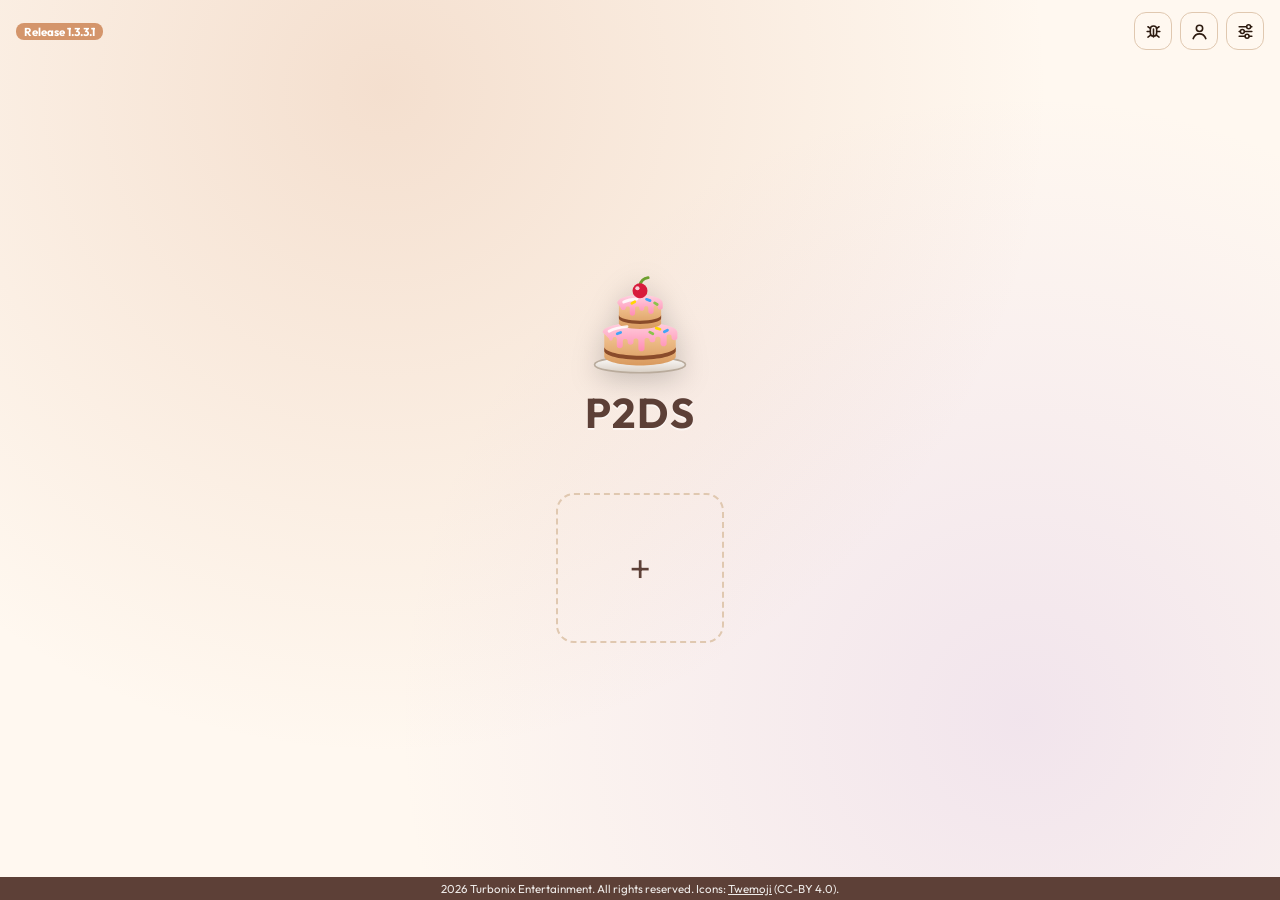
==== index.html @ d5c5e74e "Pâtisserie 2D Simulator : Release 1.3.3.1 Co-Authored-By: Claude Sonnet 5.5 <noreply@anthropic.com>" ====
<!DOCTYPE html>
<html lang="fr">
<head>
  <meta charset="utf-8">
  <meta name="viewport" content="width=device-width, initial-scale=1, maximum-scale=1, user-scalable=no, viewport-fit=cover">
  <title>Pâtisserie 2D Simulator — Turbonix</title>
  <meta name="description" content="Ouvre ta pâtisserie : achète tes ingrédients, prépare 68 recettes, vends tes gâteaux, embauche ton équipe et débloque des centaines de succès, avec Bob, ton chef pâtissier. Gratuit, dans le navigateur.">
  <meta property="og:title" content="Pâtisserie 2D Simulator">
  <meta property="og:description" content="Ouvre ta pâtisserie, prépare 68 recettes et débloque des centaines de succès. Gratuit, dans le navigateur.">
  <meta property="og:type" content="website">
  <meta property="og:url" content="https://turbonix-x.github.io/patisserie-2d-simulator/">
  <meta name="theme-color" content="#D4956B">
  <link rel="icon" href="logo.svg?v=3" type="image/svg+xml" sizes="any">
  <link rel="alternate icon" href="favicon.png?v=3" type="image/png">
  <link rel="apple-touch-icon" href="apple-touch-icon.png?v=1">
  <link rel="manifest" href="manifest.webmanifest">
  <meta name="p2ds-markup" content="1.3">
  <script>
    // On garde la trace des minuteurs et des ecouteurs : une mise a jour peut ainsi remplacer le jeu sans recharger la page
    (function () {
      var T = window.__tracked = { timers: [], listeners: [] };
      var si = window.setInterval;
      window.setInterval = function () { var id = si.apply(this, arguments); T.timers.push(id); return id; };
      [document, window].forEach(function (target) {
        var add = target.addEventListener;
        target.addEventListener = function (type, fn, opt) { T.listeners.push([target, type, fn, opt]); return add.call(target, type, fn, opt); };
      });
    })();
  </script>
  <script>
    // Applique le thème avant l'affichage pour éviter un flash
    (function () {
      var theme = "light";
      try {
        var pref = localStorage.getItem("p2ds_home_theme");
        theme = pref === "dark" || (pref === "auto" && window.matchMedia && matchMedia("(prefers-color-scheme: dark)").matches) ? "dark" : "light";
      } catch (e) {}
      document.documentElement.dataset.theme = theme;
    })();
  </script>
  <link rel="preconnect" href="https://fonts.googleapis.com">
  <link rel="preconnect" href="https://fonts.gstatic.com" crossorigin>
  <link href="https://fonts.googleapis.com/css2?family=Outfit:wght@400;500;600;700;800;900&display=swap" rel="stylesheet">
  <link rel="stylesheet" href="turbonix.css?v=3.49">
  <link rel="stylesheet" href="style.css?v=3.49">
</head>
<body>
  <div class="bg-blobs" aria-hidden="true"><span></span><span></span><span></span></div>
  <div id="decor-layer" aria-hidden="true"></div>

  <!-- Header -->
  <div id="header"></div>

  <!-- Rebirth banner (shown/hidden by JS) -->

  <!-- Tab navigation -->
  <nav id="tabs"></nav>

  <!-- Main game area -->
  <main id="game-area">
    <!-- Left: Ingredients -->
    <div id="ingredients"></div>
    <div id="split-handle" role="separator" aria-orientation="vertical"></div>

    <!-- Right: Active tab content -->
    <div id="main-panel"></div>
  </main>

  <!-- Bottom bar: space + crafting progress -->
  <div id="dock">
    <div id="space-bar"></div>
    <div id="crafting-bar"></div>
    <button id="dock-toggle" type="button" onclick="toggleDock()" aria-expanded="true" aria-label="Replier la barre" title="Replier la barre"></button>
  </div>

  <!-- Toast notifications -->
  <div id="toast-area" role="status" aria-live="polite"></div>

  <!-- Bob, chef patissier : il explique le tutoriel, et cache la console -->
  <div id="bob-bubble" role="status" aria-live="polite" style="display:none"></div>
  <button id="bob" class="bob-fig" type="button" data-anger="0" onclick="bobPoke()" aria-label="Bob" title="Bob">
    <svg viewBox="0 -38 160 228" aria-hidden="true">
      <defs>
        <linearGradient id="bobShell" x1="0" y1="0" x2="0" y2="1"><stop offset="0" stop-color="#5a5468"/><stop offset=".55" stop-color="#34303e"/><stop offset="1" stop-color="#1c1a21"/></linearGradient>
        <linearGradient id="bobRim" x1="0" y1="0" x2="1" y2="1"><stop class="rim-a" offset="0" stop-color="#c4a8ff"/><stop class="rim-b" offset=".5" stop-color="#9b6dff"/><stop class="rim-c" offset="1" stop-color="#6f45d9"/></linearGradient>
        <linearGradient id="bobJetFill" x1="0" y1="0" x2="0" y2="1"><stop offset="0" stop-color="#fff6a8"/><stop offset=".45" stop-color="#ffd60a"/><stop offset="1" stop-color="#ff6a1f" stop-opacity="0"/></linearGradient>
        <clipPath id="bobVisorClip"><rect x="33" y="38" width="94" height="59" rx="19"/></clipPath>
        <radialGradient id="bobVisor" cx=".5" cy=".35" r=".8"><stop offset="0" stop-color="#231c33"/><stop offset="1" stop-color="#07060b"/></radialGradient>
        <linearGradient id="bobToque" x1="0" y1="0" x2="0" y2="1"><stop offset="0" stop-color="#ffffff"/><stop offset="1" stop-color="#e6e0d8"/></linearGradient>
      </defs>
      <ellipse class="bob-shadow" cx="80" cy="183" rx="38" ry="5"/>
      <g class="bob-rig">
        <path class="bob-jet" d="M67 150q13 36 26 0z"/>
        <path class="bob-body" d="M50 114q0-12 12-12h36q12 0 12 12v20q0 24-30 24t-30-24z"/>
        <!-- Tablier -->
        <path class="bob-apron" d="M58 110h44v26q0 19-22 19t-22-19z"/>
        <path class="bob-apron-pocket" d="M67 134h26v7q0 6-6 6H73q-6 0-6-6z"/>
        <path class="bob-apron-heart" d="M80 128c-2-4-8-3-8 1 0 3 5 6 8 8 3-2 8-5 8-8 0-4-6-5-8-1z"/>
        <!-- Le motif du tablier selon le theme -->
        <g class="bob-acc bob-acc-spring" transform="translate(80 126)"><g fill="#F48FB1"><circle cy="-4.500" r="3.400"/><circle cx="4.300" cy="-1.400" r="3.400"/><circle cx="2.600" cy="3.700" r="3.400"/><circle cx="-2.600" cy="3.700" r="3.400"/><circle cx="-4.300" cy="-1.400" r="3.400"/></g><circle r="2.400" fill="#FFC928"/></g>
        <path class="bob-acc bob-acc-summer" transform="translate(80 126)" d="M0-9l2.500 5.500 6 .7-4.400 4.100 1.200 6L0 4.300l-5.300 3 1.200-6L-8.500-1.800l6-.7z" fill="#FF8A5C"/>
        <g class="bob-acc bob-acc-fall" transform="translate(80 126)"><path d="M0-9C6-5 6 3 0 7-6 3-6-5 0-9z" fill="#E8590C"/><path d="M0 9V-6" stroke="#8E220F" stroke-width="1.200"/></g>
        <path class="bob-acc bob-acc-winter" transform="translate(80 126)" d="M0-9V9M-8-4.500L8 4.500M-8 4.500L8-4.500M-2.500-7L0-4.500 2.500-7M-2.500 7L0 4.500 2.500 7" fill="none" stroke="#1C74C4" stroke-width="1.800" stroke-linecap="round"/>
        <g class="bob-acc bob-acc-birthday" transform="translate(80 126)"><rect x="-8" y="-5" width="16" height="13" rx="2" fill="#FFC107"/><path d="M0-5V8M-8 1H8" stroke="#E91E63" stroke-width="2.500"/><path d="M0-5C-4-11-8-7-4-5ZM0-5C4-11 8-7 4-5Z" fill="#E91E63"/></g>
        <g class="bob-acc bob-acc-space" transform="translate(80 126)"><ellipse rx="11" ry="3.200" fill="none" stroke="#FFD54F" stroke-width="1.600" transform="rotate(-16)"/><circle r="6" fill="#E0A458"/></g>
        <path class="bob-acc bob-acc-bakery" transform="translate(80 128)" d="M-10 5C-12-4-6-9 0-9S12-4 10 5C9 7 7 7 6 5 5 1 3-1 0-1S-5 1-6 5C-7 7-9 7-10 5z" fill="#D9963F" stroke="#9C5C22" stroke-width="1"/>
        <g class="bob-acc bob-acc-cookie" transform="translate(80 127)"><circle r="8" fill="#D9A35B" stroke="#B97C35"/><g fill="#4A2511"><circle cx="-3" cy="-2" r="1.300"/><circle cx="3" cy="-3" r="1.200"/><circle cx="2" cy="3" r="1.300"/><circle cx="-3" cy="3" r="1"/></g></g>
        <g class="bob-acc bob-acc-tech bob-acc-techgold" transform="translate(80 127)"><rect x="-8" y="-8" width="16" height="16" rx="2" fill="var(--acc-chip)" stroke="var(--acc-line)" stroke-width="1.400"/><path d="M-4-4h8v8h-8z" fill="none" stroke="var(--acc-line)"/><path d="M-11-4h3M-11 4h3M8-4h3M8 4h3" stroke="var(--acc-line)" stroke-width="1.400"/></g>
        <g class="bob-acc bob-acc-horror" transform="translate(80 127)"><path d="M-1-9c1-3 3-4 5-3-2 1-3 2-3 4z" fill="#3E7D2A"/><ellipse rx="9" ry="7.500" fill="#F57C1F"/><path d="M-5-3l3-2 1 3zM5-3l-3-2-1 3zM-5 2c3 3 7 3 10 0l-2 .800-1.500-1.500-1.500 1.500-1.500-1.500-1.500 1.500z" fill="#1A0F0A"/></g>
        <path class="bob-acc bob-acc-party" transform="translate(80 126)" d="M-3 6V-6L7-8V4M-3 6a3 2.500 0 1 1-1-2M7 4a3 2.500 0 1 1-1-2" fill="none" stroke="#C2188F" stroke-width="2.200" stroke-linecap="round"/>
        <!-- Ses habits selon le theme -->
        <g class="bob-acc bob-acc-spring"><path d="M54 104q26 14 52 0" fill="none" stroke="#6DBD4B" stroke-width="3"/><g fill="#F48FB1"><circle cx="60" cy="108" r="3.500"/><circle cx="72" cy="112" r="3.500"/><circle cx="88" cy="112" r="3.500"/><circle cx="100" cy="108" r="3.500"/></g><g fill="#FFC928"><circle cx="66" cy="110" r="2"/><circle cx="80" cy="114" r="2"/><circle cx="94" cy="110" r="2"/></g></g>
        <g class="bob-acc bob-acc-summer"><path d="M54 104q26 16 52 0" fill="none" stroke="#fff" stroke-width="2"/><g><circle cx="60" cy="108" r="3.200" fill="#FF6F61"/><circle cx="70" cy="112" r="3.200" fill="#FFC928"/><circle cx="80" cy="114" r="3.200" fill="#29B6F6"/><circle cx="90" cy="112" r="3.200" fill="#FFC928"/><circle cx="100" cy="108" r="3.200" fill="#FF6F61"/></g><path d="M52 124h56" stroke="#FF8A5C" stroke-width="3" opacity=".7"/></g>
        <g class="bob-acc bob-acc-fall"><path d="M50 106q30 16 60 0l-2 9q-28 12-56 0z" fill="#C2571A"/><path d="M58 108v8M70 112v8M82 113v8M94 112v8M104 108v8" stroke="#F2A154" stroke-width="2.200"/><path d="M98 114l8 24-9 2-3-22z" fill="#C2571A"/></g>
        <g class="bob-acc bob-acc-winter"><path d="M48 105q32 18 64 0l-1 10q-31 14-62 0z" fill="#E53935"/><path d="M58 109v10M72 114v10M88 114v10M102 109v10" stroke="#fff" stroke-width="3"/><path d="M96 116l9 28-10 3-4-26z" fill="#E53935"/><path d="M97 144h8M95 147h8" stroke="#fff" stroke-width="2"/></g>
        <g class="bob-acc bob-acc-birthday"><path d="M80 108l-13-6v14zM80 108l13-6v14z" fill="#E91E63" stroke="#AD1457"/><circle cx="80" cy="108" r="3.500" fill="#FFD740"/><g fill="#FFD740"><circle cx="62" cy="130" r="1.800"/><circle cx="98" cy="136" r="1.800"/></g><g fill="#42A5F5"><circle cx="66" cy="148" r="1.800"/><circle cx="96" cy="124" r="1.800"/></g></g>
        <g class="bob-acc bob-acc-space"><path d="M50 108q30 10 60 0v7q-30 12-60 0z" fill="#E8EEF5" stroke="#9FB4C8" stroke-width="1.500"/><rect x="62" y="124" width="36" height="14" rx="4" fill="#CFD8E3" stroke="#8CA0B5"/><circle cx="70" cy="131" r="2.500" fill="#FF5252"/><circle cx="80" cy="131" r="2.500" fill="#69F0AE"/><circle cx="90" cy="131" r="2.500" fill="#40C4FF"/></g>
        <g class="bob-acc bob-acc-bakery"><path d="M58 112h44M58 120h44M58 128h44M58 136h44M60 144h40" stroke="#fff" stroke-width="2.200" opacity=".5"/><path d="M52 104q28 10 56 0" fill="none" stroke="#fff" stroke-width="2.500" opacity=".8"/></g>
        <g class="bob-acc bob-acc-cookie"><g fill="#4A2511"><circle cx="58" cy="124" r="2.200"/><circle cx="102" cy="130" r="2.200"/><circle cx="64" cy="146" r="2"/><circle cx="96" cy="148" r="2"/></g><path d="M52 106q28 12 56 0" fill="none" stroke="#B97C35" stroke-width="3"/></g>
        <g class="bob-acc bob-acc-tech bob-acc-techgold"><path d="M54 112h10v8h10M106 112H96v8H86M56 144h14v-8M104 144H90v-8" fill="none" stroke="var(--acc-line)" stroke-width="1.600"/><circle cx="64" cy="112" r="2" fill="var(--acc-line)"/><circle cx="96" cy="112" r="2" fill="var(--acc-line)"/></g>
        <g class="bob-acc bob-acc-horror"><path d="M58 104l44 54M102 104l-44 54" stroke="#E8DCC0" stroke-width="3.500" opacity=".85"/><path d="M52 150l6 6 4-6 6 6 4-6M100 150l6 6 4-6" fill="none" stroke="#1A0F0A" stroke-width="2"/></g>
        <g class="bob-acc bob-acc-party"><path d="M80 108l-14-7v15zM80 108l14-7v15z" fill="#C2188F" stroke="#7B1FA2"/><circle cx="80" cy="108" r="3.500" fill="#FFD740"/><path d="M60 126l2 4 4 .4-3 2.800 1 4-4-2-4 2 1-4-3-2.800 4-.4z" fill="#FFD740"/><path d="M102 138l1.600 3.200 3.400.4-2.600 2.300.8 3.300-3.200-1.700-3.200 1.700.8-3.300-2.600-2.300 3.400-.4z" fill="#69F0AE"/></g>
        <!-- Foulard de chef -->
        <path class="bob-kerchief" d="M56 102q24 11 48 0l1 7q-25 11-50 0z"/>
        <g class="bob-head">
          <rect class="bob-ear" x="12" y="50" width="14" height="30" rx="7"/>
          <rect class="bob-ear" x="134" y="50" width="14" height="30" rx="7"/>
          <rect class="bob-face" x="22" y="26" width="116" height="82" rx="28"/>
          <path class="bob-gloss" d="M38 35q42-8 84 0-5-3-12-3H50q-7 0-12 3z"/>
          <rect class="bob-visor" x="33" y="38" width="94" height="59" rx="19"/>
          <circle class="bob-cheek" cx="47" cy="80" r="6.500"/>
          <circle class="bob-cheek" cx="113" cy="80" r="6.500"/>
          <g class="bob-look">
            <g class="bob-eyes">
              <g class="bob-eye-open">
                <g class="bob-eye"><ellipse cx="60" cy="62" rx="10.500" ry="12.500"/><circle class="bob-shine" cx="64" cy="57" r="3.400"/></g>
                <g class="bob-eye"><ellipse cx="100" cy="62" rx="10.500" ry="12.500"/><circle class="bob-shine" cx="104" cy="57" r="3.400"/></g>
              </g>
            </g>
            <g class="bob-eye-joy"><path d="M49 67q11-16 22 0"/><path d="M89 67q11-16 22 0"/></g>
            <g class="bob-eye-x"><path d="M52 55l16 14M68 55l-16 14M92 55l16 14M108 55l-16 14"/></g>
          </g>
          <g clip-path="url(#bobVisorClip)">
            <path class="bob-lid bob-lid-l" d="M42 30h36v25H42z"/>
            <path class="bob-lid bob-lid-r" d="M82 30h36v25H82z"/>
          </g>
          <path class="bob-brow bob-brow-l" d="M49 47q11-5 22 0"/>
          <path class="bob-brow bob-brow-r" d="M89 47q11-5 22 0"/>
          <path class="m m-happy" d="M65 77h30q-1 15-15 15t-15-15z"/>
          <path class="m m-neutral" d="M69 86q11 2 22-4"/>
          <path class="m m-sad" d="M68 89q12-11 24 0"/>
          <g class="m m-grit"><rect x="61" y="78" width="38" height="13" rx="5" fill="#3a0606"/><path d="M61 84.500h38M69 78v13M77 78v13M85 78v13M92 78v13" stroke-width="2"/></g>
          <path class="m m-sour" d="M66 89q6-6 11-2t11-1 6-1"/>
          <g class="m m-joy"><path d="M61 74h38q0 23-19 23T61 74z" fill="#3a0606"/><path class="m-teeth" d="M63 74h34l-2 5H65z"/><path class="m-tongue" d="M71 90q9-7 18 0-3 6-9 6t-9-6z"/></g>
          <ellipse class="m m-wow" cx="80" cy="86" rx="6.500" ry="8"/>
          <ellipse class="m m-talk" cx="80" cy="83" rx="9" ry="6"/>
          <g class="m m-cough"><ellipse cx="80" cy="85" rx="8" ry="7"/><path d="M75 90q5-5 10 0"/></g>
          <path class="bob-tear" d="M50 76c3.500 5 5 7 5 9.500a5 5 0 0 1-10 0c0-2.500 1.500-4.500 5-9.500z"/>
          <path class="bob-spring" d="M80 28q-7-3 0-6t0-6 0-6"/>
          <circle class="bob-tip" cx="80" cy="7" r="6.500"/>
          <!-- Toque -->
          <path class="bob-toque" d="M44 30q-22-4-20-24 2-17 22-16 6-16 34-16t34 16q20-1 22 16 2 20-20 24z"/>
          <path class="bob-toque-fold" d="M64 -6v28M80 -10v32M96 -6v28"/>
          <rect class="bob-toque-band" x="42" y="18" width="76" height="15" rx="6"/>
          <!-- Ses tenues selon le theme -->
          <g class="bob-acc bob-acc-spring">
            <g transform="translate(106 2)"><g fill="#FFB7D0"><circle cy="-6" r="4.500"/><circle cx="5.700" cy="-1.900" r="4.500"/><circle cx="3.500" cy="4.900" r="4.500"/><circle cx="-3.500" cy="4.900" r="4.500"/><circle cx="-5.700" cy="-1.900" r="4.500"/></g><circle r="3.200" fill="#FFC928"/></g>
            <path d="M92 8C96 2 100 2 102 4 100 9 96 10 92 8z" fill="#6DBD4B"/>
            <g transform="translate(58 -4) scale(.65)"><g fill="#fff" stroke="#E5DCCF" stroke-width=".8"><circle cy="-6" r="4.500"/><circle cx="5.700" cy="-1.900" r="4.500"/><circle cx="3.500" cy="4.900" r="4.500"/><circle cx="-3.500" cy="4.900" r="4.500"/><circle cx="-5.700" cy="-1.900" r="4.500"/></g><circle r="3.200" fill="#FFC928"/></g>
          </g>
          <g class="bob-acc bob-acc-summer">
            <path d="M58-12v30M80-20v38M102-12v30" fill="none" stroke="#7CC8F2" stroke-width="5" stroke-linecap="round" opacity=".8"/>
            <rect x="56" y="17" width="20" height="13" rx="5" fill="#123"/><rect x="84" y="17" width="20" height="13" rx="5" fill="#123"/><path d="M76 22h8" stroke="#123" stroke-width="2.500"/><path d="M60 20l6 6M88 20l6 6" stroke="#fff" stroke-width="1.500" opacity=".6"/>
          </g>
          <g class="bob-acc bob-acc-fall">
            <g transform="translate(106 0) rotate(18) scale(1.1)"><path d="M0-11l1.600 4.300 2-1.100-.8 4.500 2.600-2.200.8 1.900 3.200-.7-1 3.300 2 1.300-4.500 3.600.8 1.900-5.400-.7L.5 11h-1l-.2-6.900-5.400.7.8-1.900-4.500-3.600 2-1.300-1-3.300 3.200.7.8-1.900 2.600 2.200-.8-4.500 2 1.100z" fill="#D9480F"/></g>
            <g transform="translate(56 -2) rotate(-20) scale(.75)"><path d="M0-11C7-6 7 4 0 9-7 4-7-6 0-11z" fill="#F9B115"/><path d="M0 9v3M0 8V-8" stroke="#B9770A" stroke-width="1"/></g>
          </g>
          <g class="bob-acc bob-acc-winter">
            <circle cx="80" cy="-30" r="10" fill="#fff" stroke="#CFE5F7" stroke-width="2"/>
            <g fill="#fff" stroke="#CFE5F7" stroke-width="1.200"><circle cx="46" cy="27" r="7"/><circle cx="58" cy="28" r="7.500"/><circle cx="72" cy="28" r="7.500"/><circle cx="88" cy="28" r="7.500"/><circle cx="102" cy="28" r="7.500"/><circle cx="114" cy="27" r="7"/></g>
            <path d="M58-8l5 5M63-8l-5 5M98-2l5 5M103-2l-5 5" stroke="#9CC6E8" stroke-width="2" stroke-linecap="round"/>
          </g>
          <g class="bob-acc bob-acc-birthday">
            <path d="M64-22L80-58l16 36z" fill="#FF4081" stroke="#C2185B" stroke-width="1.500"/><path d="M71-37L88-30M76-48L92-42" stroke="#FFD740" stroke-width="3" stroke-linecap="round"/><circle cx="80" cy="-60" r="5.500" fill="#FFD740"/>
            <g fill="#42A5F5"><circle cx="54" cy="4" r="2"/><circle cx="108" cy="8" r="2"/></g><g fill="#69F0AE"><circle cx="46" cy="-4" r="2"/><circle cx="114" cy="-6" r="2"/></g>
          </g>
          <g class="bob-acc bob-acc-space">
            <circle cx="80" cy="56" r="72" fill="rgba(140,200,255,.1)" stroke="#9FD3FF" stroke-width="3"/><path d="M26 22C36 6 54-6 72-9" fill="none" stroke="#fff" stroke-width="4" stroke-linecap="round" opacity=".6"/>
            <path d="M80-14l2.500 6.500 7 .5-5.500 4.300 1.900 6.700L80 0l-5.900 4 1.900-6.700L70.500-7l7-.5z" fill="#FFD54F"/>
          </g>
          <g class="bob-acc bob-acc-bakery">
            <g transform="translate(110 -6) rotate(-62)"><rect x="-27" y="-6" width="54" height="12" rx="6" fill="#C9822F"/><rect x="-25" y="-5" width="50" height="6" rx="3" fill="#E3A957"/><path d="M-16-5l5 7M-3-5l5 7M10-5l5 7" stroke="#FBE6BC" stroke-width="2.200" stroke-linecap="round"/></g>
            <g fill="#fff" opacity=".9"><circle cx="38" cy="44" r="3"/><circle cx="46" cy="50" r="1.800"/><circle cx="124" cy="92" r="2.400"/><circle cx="58" cy="-4" r="2.200"/></g>
          </g>
          <g class="bob-acc bob-acc-cookie">
            <g transform="translate(106 -6)"><circle r="12" fill="#D9A35B" stroke="#B97C35" stroke-width="1.500"/><g fill="#4A2511"><circle cx="-4" cy="-3" r="1.800"/><circle cx="4" cy="-5" r="1.600"/><circle cx="3" cy="4" r="1.800"/><circle cx="-4" cy="5" r="1.400"/></g><circle cx="10" cy="-8" r="4" fill="#ffffff" opacity="0"/></g>
          </g>
          <g class="bob-acc bob-acc-tech bob-acc-techgold">
            <path d="M80-14V-34" stroke="var(--acc-line)" stroke-width="3" stroke-linecap="round"/><circle cx="80" cy="-38" r="6" fill="var(--acc-line)"/><circle cx="80" cy="-38" r="11" fill="var(--acc-line)" opacity=".25"/>
            <path d="M42 24h76" stroke="var(--acc-line)" stroke-width="3" stroke-dasharray="6 4"/>
          </g>
          <g class="bob-acc bob-acc-horror">
            <path d="M40 24C56 14 70 6 84-46c6 18 14 46 38 70z" fill="#1A0F0A"/><path d="M40 24c10 6 70 6 82 0" fill="none" stroke="#1A0F0A" stroke-width="7" stroke-linecap="round"/>
            <path d="M52 16c14 4 44 4 58 0l2 6c-16 4-46 4-62 0z" fill="#E8650A"/>
            <g transform="translate(118 -4) scale(.9)"><path d="M-2-1C-6-7-13-7-17-3c3 0 4 2 4 4 2-2 4-2 5 0 1-2 3-2 5-1zM2-1C6-7 13-7 17-3c-3 0-4 2-4 4-2-2-4-2-5 0-1-2-3-2-5-1z" fill="#1A0F0A"/><ellipse rx="2.600" ry="4" fill="#1A0F0A"/></g>
          </g>
          <g class="bob-acc bob-acc-party">
            <path d="M106-30V-16" stroke="#D9C2F0" stroke-width="1.500"/><circle cx="106" cy="-6" r="11" fill="#B9B3D6"/><path d="M96-11h20M95-5h22M96 1h20M101-16v20M106-17v22M111-16v20" stroke="#F5F3FF" stroke-width="1.500"/><circle cx="102" cy="-10" r="2.500" fill="#fff"/>
            <path d="M48 20h64" stroke="#FF4081" stroke-width="3" stroke-dasharray="4 4"/>
            <path d="M58-8l1.500 4 4 .3-3 2.700 1 4L58 1l-3.500 2 1-4-3-2.700 4-.3z" fill="#FFD740"/>
          </g>
          <!-- Son visage selon le theme -->
          <g class="bob-acc bob-acc-spring"><g fill="#F48FB1" opacity=".75"><circle cx="40" cy="86" r="1.600"/><circle cx="46" cy="90" r="1.600"/><circle cx="114" cy="90" r="1.600"/><circle cx="120" cy="86" r="1.600"/></g></g>
          <g class="bob-acc bob-acc-summer"><path d="M72 78h16" stroke="#fff" stroke-width="3.500" stroke-linecap="round" opacity=".75"/><g fill="#FF8A5C" opacity=".8"><circle cx="41" cy="88" r="1.500"/><circle cx="119" cy="88" r="1.500"/></g></g>
          <g class="bob-acc bob-acc-fall"><g fill="#B9561B" opacity=".8"><circle cx="40" cy="84" r="1.400"/><circle cx="46" cy="90" r="1.400"/><circle cx="52" cy="86" r="1.400"/><circle cx="108" cy="86" r="1.400"/><circle cx="114" cy="90" r="1.400"/><circle cx="120" cy="84" r="1.400"/></g></g>
          <g class="bob-acc bob-acc-winter"><circle cx="46" cy="82" r="8" fill="#FF6B6B" opacity=".45"/><circle cx="114" cy="82" r="8" fill="#FF6B6B" opacity=".45"/><path d="M40 60l2 4 4 2-4 2-2 4-2-4-4-2 4-2z" fill="#CFE5F7" opacity=".7"/></g>
          <g class="bob-acc bob-acc-birthday"><path d="M117 78l1.600 3.400 3.600.5-2.600 2.600.6 3.600-3.200-1.800-3.200 1.800.6-3.600-2.600-2.600 3.600-.5z" fill="#FFD740" stroke="#E91E63" stroke-width=".8"/><g><circle cx="40" cy="48" r="1.600" fill="#42A5F5"/><circle cx="122" cy="56" r="1.600" fill="#69F0AE"/><circle cx="36" cy="70" r="1.600" fill="#FF4081"/></g></g>
          <g class="bob-acc bob-acc-space"><circle cx="48" cy="46" r="1.400" fill="#fff"/><circle cx="112" cy="52" r="1.100" fill="#fff"/><circle cx="104" cy="90" r="1.100" fill="#fff"/><path d="M40 98q40 12 80 0" fill="none" stroke="#9FD3FF" stroke-width="1.600" opacity=".6"/></g>
          <g class="bob-acc bob-acc-bakery"><path d="M112 86q6-2 8 2-4 4-8 0z" fill="#fff" opacity=".85"/><circle cx="116" cy="92" r="1.400" fill="#fff" opacity=".8"/></g>
          <g class="bob-acc bob-acc-cookie"><g fill="#4A2511" opacity=".75"><circle cx="40" cy="84" r="1.500"/><circle cx="47" cy="90" r="1.300"/><circle cx="114" cy="90" r="1.500"/><circle cx="120" cy="84" r="1.300"/></g></g>
          <g class="bob-acc bob-acc-tech bob-acc-techgold"><path d="M36 44h14l6 6M124 44h-14l-6 6M36 100h14M124 100h-14" fill="none" stroke="var(--acc-line)" stroke-width="1.800" stroke-linecap="round"/><circle cx="36" cy="44" r="2" fill="var(--acc-line)"/><circle cx="124" cy="44" r="2" fill="var(--acc-line)"/></g>
          <g class="bob-acc bob-acc-horror"><path d="M104 74l16 10M108 72v8M114 76v8M120 80v8" fill="none" stroke="#E8DCC0" stroke-width="1.800" stroke-linecap="round"/><path d="M71 78l3 6 3-6M83 78l3 6 3-6" fill="#fff" stroke="#fff" stroke-width=".6"/></g>
          <g class="bob-acc bob-acc-party"><g fill="#FFD740"><circle cx="40" cy="80" r="1.600"/><circle cx="46" cy="94" r="1.400"/><circle cx="118" cy="82" r="1.600"/></g><g fill="#40C4FF"><circle cx="44" cy="68" r="1.400"/><circle cx="120" cy="92" r="1.400"/></g><path d="M44 74l1.600 3 3.200.4-2.400 2.200.6 3.200-3-1.600-3 1.600.6-3.200-2.400-2.200 3.200-.4z" fill="#FF4081" opacity=".85"/></g>
          <g class="bob-sweat">
            <path d="M139 28c5 7 7 10 7 14a7 7 0 0 1-14 0c0-4 2-7 7-14z"/>
            <path d="M20 40c3 5 5 7 5 10a5 5 0 0 1-10 0c0-3 2-5 5-10z"/>
          </g>
        </g>
        <g class="bob-arm bob-arm-l"><path class="bob-limb" d="M52 116q-20 5-26 24"/><circle class="bob-hand" cx="25" cy="144" r="8.500"/></g>
        <g class="bob-arm bob-arm-r">
          <path class="bob-limb" d="M108 116q20 5 26 24"/>
          <!-- Fouet -->
          <g class="bob-whisk">
            <path class="bob-whisk-handle" d="M135 144L147 104"/>
            <path class="bob-whisk-wire" d="M147 104c-9-6-8-24 5-30 9 8 5 25-5 30zM147 104c-3-8 0-22 5-30 3 9 1 23-5 30z"/>
          </g>
          <circle class="bob-hand" cx="135" cy="144" r="8.500"/>
        </g>
        <g class="bob-flames">
          <path d="M18 34c-8-10 0-16-2-26 8 6 10 12 8 18 3-2 4-5 4-8 5 8 2 16-4 20z"/>
          <path d="M142 34c8-10 0-16 2-26-8 6-10 12-8 18-3-2-4-5-4-8-5 8-2 16 4 20z"/>
          <path d="M80 -38c-6 8-8 12-4 18-4-1-6-4-6-7-4 7-2 13 6 15h8c8-2 10-8 6-15 0 3-2 6-6 7 4-6 2-10-4-18z"/>
        </g>
      </g>
    </svg>
  </button>

  <!-- Premiere partie : Bob, sans sa tenue, ouvre la boutique -->
  <div id="intro" style="display:none">
    <div id="intro-bob" class="plain bob-fig" data-anger="0"></div>
    <div id="intro-speech"></div>
  </div>

  <!-- Modal container -->
  <div id="modal-overlay" class="modal-overlay" style="display:none"></div>

  <!-- Page d'accueil : les profils, les parties (5 au maximum) et les comptes -->
  <div id="home" class="home" style="display:none"></div>

  <!-- Console button (bottom-right, shown when cheat unlocked) -->
  <div id="console-btn-wrap" style="display:none"></div>


  <!-- Footer -->
  <footer id="game-footer" class="site-footer">
    <span id="year"></span> <span id="footer-text">Turbonix Entertainment.</span>
  </footer>
  <script>document.getElementById("year").textContent = new Date().getFullYear();</script>

  <!-- Game scripts (order matters) -->
  <script src="JS/GameData.js?v=3.49"></script>
  <script src="JS/Icons.js?v=3.49"></script>
  <script src="JS/Languages.js?v=3.49"></script>
  <script src="JS/LangFR.js?v=3.49"></script>
  <script src="JS/LangEN.js?v=3.49"></script>
  <script src="JS/LangES.js?v=3.49"></script>
  <script src="JS/LangPT.js?v=3.49"></script>
  <script src="JS/LangDE.js?v=3.49"></script>
  <script src="JS/LangAR.js?v=3.49"></script>
  <script src="JS/LangZH.js?v=3.49"></script>
  <script src="JS/LangJA.js?v=3.49"></script>
  <script src="JS/LangKO.js?v=3.49"></script>
  <script src="JS/LangRU.js?v=3.49"></script>
  <script src="JS/Config.js?v=3.49"></script>
  <script src="JS/PlayerData.js?v=3.49"></script>
  <script src="JS/Logic.js?v=3.49"></script>
  <script src="JS/Achievements.js?v=3.49"></script>
  <script src="JS/Music.js?v=3.49"></script>
  <script src="JS/Decor.js?v=3.49"></script>
  <script src="JS/Interface.js?v=3.49"></script>
  <script src="JS/Menus.js?v=3.49"></script>
  <script src="JS/Bank.js?v=3.49"></script>
  <script src="JS/Orders.js?v=3.49"></script>
  <script src="JS/Staff.js?v=3.49"></script>
  <script src="JS/Charts.js?v=3.49"></script>
  <script src="JS/Console.js?v=3.49"></script>
  <script src="JS/Bob.js?v=3.49"></script>
  <script src="JS/Update.js?v=3.49"></script>
  <script src="JS/Instances.js?v=3.49"></script>
  <script src="JS/Cloud.js?v=3.49"></script>
  <script src="JS/Admin.js?v=3.49"></script>
  <script src="JS/Home.js?v=3.49"></script>
  <script src="JS/main.js?v=3.49"></script>
  <script>
    // Le jeu marche hors ligne une fois chargé (pas sur ton ordi, sauf avec ?sw)
    if (!window.__TAURI_INTERNALS__ && "serviceWorker" in navigator && location.protocol.indexOf("http") === 0 && (!/^(localhost|127\.|\[::1\])/.test(location.hostname) || /[?&]sw\b/.test(location.search))) {
      window.addEventListener("load", function() { navigator.serviceWorker.register("sw.js").catch(function() {}); });
    }
  </script>

</body>
</html>
---- turbonix.css ----
/* ==========================================================================
   TURBONIX — Style commun des mini-sites Turbonix Entertainment
   Version 1.0 · tiré du site « Pile ou Face »
   Documentation complète : STYLE-TURBONIX.md

   À mettre dans le <head> de chaque site :
     <link rel="preconnect" href="https://fonts.googleapis.com">
     <link rel="preconnect" href="https://fonts.gstatic.com" crossorigin>
     <link href="https://fonts.googleapis.com/css2?family=Outfit:wght@400;500;600;700;800;900&display=swap" rel="stylesheet">
     <link rel="stylesheet" href="turbonix.css">
   ========================================================================== */


/* ---------- 1. Couleurs, polices, arrondis (variables) ---------- */

:root {
  /* Couleurs de marque (identiques en clair et en sombre) */
  --yellow: #ffd60a;
  --yellow-light: #ffe45c;
  --yellow-dark: #e6b800;
  --mauve: #9b6dff;
  --mauve-light: #c9b0ff;
  --mauve-dark: #6f45d9;
  --mauve-deep: #2d1b57;
  --black: #0d0c12;
  --ink: #15131c;
  --white: #ffffff;

  /* Thème clair */
  --bg: #f4f2fa;
  --surface: rgba(255, 255, 255, 0.72);
  --surface-solid: #ffffff;
  --surface-2: rgba(236, 233, 245, 0.85);
  --text: #15131c;
  --muted: #6b6878;
  --border: rgba(120, 110, 150, 0.22);
  --mauve-soft: rgba(155, 109, 255, 0.14);
  --btn-shadow: #15131c;
  --shadow: 0 10px 40px rgba(60, 40, 120, 0.12);
  --warn: #a87900;
  --error: #d6336c;
  --stage-bg: radial-gradient(ellipse at 50% 30%, #3f3558 0%, #241d33 55%, #15111d 100%);
  --blob-1: rgba(255, 214, 10, 0.35);
  --blob-2: rgba(155, 109, 255, 0.35);
  --blob-3: rgba(155, 109, 255, 0.2);

  /* Formes et mouvements */
  --radius: 20px;
  --ease: cubic-bezier(0.22, 0.8, 0.3, 1);
  --spring: cubic-bezier(0.34, 1.56, 0.64, 1);
  --font: "Outfit", "Segoe UI", system-ui, -apple-system, sans-serif;
  --mono: Consolas, "Courier New", monospace;
}

:root[data-theme="dark"] {
  --bg: #08070c;
  --surface: rgba(22, 20, 31, 0.72);
  --surface-solid: #16141f;
  --surface-2: rgba(38, 34, 52, 0.8);
  --text: #f3f1f8;
  --muted: #a39fb3;
  --border: rgba(155, 109, 255, 0.18);
  --mauve-soft: rgba(155, 109, 255, 0.18);
  --btn-shadow: #9b6dff;
  --shadow: 0 10px 40px rgba(0, 0, 0, 0.5);
  --warn: #ffd60a;
  --error: #ff6b9a;
  --stage-bg: radial-gradient(ellipse at 50% 30%, #2a1f45 0%, #140f22 55%, #0a0812 100%);
  --blob-1: rgba(255, 214, 10, 0.16);
  --blob-2: rgba(155, 109, 255, 0.3);
  --blob-3: rgba(111, 69, 217, 0.25);
}


/* ---------- 2. Base ---------- */

* { box-sizing: border-box; margin: 0; padding: 0; }

html { scroll-behavior: smooth; }

body {
  font-family: var(--font);
  background: var(--bg);
  color: var(--text);
  min-height: 100vh;
  display: flex;
  flex-direction: column;
  overflow-x: hidden;
  transition: background 0.5s var(--ease), color 0.5s var(--ease);
}

button { font: inherit; cursor: pointer; color: inherit; }
input, select, textarea { font: inherit; color: var(--text); }
input:focus, select:focus, textarea:focus {
  outline: none;
  border-color: var(--mauve) !important;
  box-shadow: 0 0 0 4px var(--mauve-soft);
}

.hidden { display: none !important; }
.muted { color: var(--muted); }
.small { font-size: 0.85rem; }
.error { color: var(--error); font-size: 0.82rem; }
.warn { color: var(--warn); font-size: 0.82rem; }

code, kbd {
  font-family: var(--mono);
  background: var(--surface-2);
  border: 1px solid var(--border);
  border-radius: 5px;
  padding: 0 5px;
  font-size: 0.85em;
}

h2 { font-size: 1.3rem; font-weight: 800; letter-spacing: -0.3px; }
/* Petit losange jaune → mauve devant chaque titre de carte */
h2::before {
  content: "";
  display: inline-block;
  width: 10px;
  height: 10px;
  margin-right: 10px;
  border-radius: 3px;
  background: linear-gradient(135deg, var(--yellow), var(--mauve));
  vertical-align: middle;
  transform: rotate(45deg);
}
h3 { font-size: 1rem; font-weight: 700; margin: 20px 0 10px; }


/* ---------- 3. Fond animé (3 taches floues qui dérivent) ---------- */
/* <div class="bg-blobs" aria-hidden="true"><span></span><span></span><span></span></div> */

.bg-blobs {
  position: fixed;
  inset: 0;
  z-index: -1;
  overflow: hidden;
  pointer-events: none;
}
.bg-blobs span {
  position: absolute;
  width: 55vmax;
  height: 55vmax;
  border-radius: 50%;
  filter: blur(80px);
  animation: tx-drift 26s ease-in-out infinite alternate;
  transition: background 0.6s;
}
.bg-blobs span:nth-child(1) { background: var(--blob-1); top: -20vmax; right: -15vmax; }
.bg-blobs span:nth-child(2) { background: var(--blob-2); bottom: -25vmax; left: -20vmax; animation-duration: 32s; }
.bg-blobs span:nth-child(3) { background: var(--blob-3); top: 30%; left: 40%; width: 35vmax; height: 35vmax; animation-duration: 22s; }


/* ---------- 4. Header ---------- */

.site-header {
  background: rgba(13, 12, 18, 0.88);
  backdrop-filter: blur(14px);
  -webkit-backdrop-filter: blur(14px);
  border-bottom: 3px solid var(--yellow);
  box-shadow: 0 4px 30px rgba(255, 214, 10, 0.12);
  position: sticky;
  top: 0;
  z-index: 20;
}
.header-inner {
  max-width: 1240px;
  margin: 0 auto;
  padding: 12px 20px;
  display: flex;
  align-items: center;
  justify-content: space-between;
  gap: 12px;
}
.site-title {
  color: var(--white);
  font-size: 1.6rem;
  font-weight: 900;
  letter-spacing: -0.5px;
  white-space: nowrap;
}
/* Le mot mis en avant dans le titre (ex. « ou » dans « Pile ou Face ») */
.site-title span {
  background: linear-gradient(120deg, var(--mauve), var(--mauve-light));
  -webkit-background-clip: text;
  background-clip: text;
  color: transparent;
}
.header-right { display: flex; align-items: center; gap: 8px; }
.logo img { display: block; transition: transform 0.5s var(--spring); }
.logo:hover img { transform: rotate(-10deg) scale(1.1); }

/* Boutons-icônes du header (son, vibration, partage, effacer…) */
.hbtn {
  width: 38px;
  height: 38px;
  display: grid;
  place-items: center;
  border-radius: 12px;
  border: 1.5px solid rgba(255, 255, 255, 0.14);
  background: rgba(255, 255, 255, 0.06);
  color: #f3f1f8;
  transition: background 0.25s, border-color 0.25s, transform 0.3s var(--spring), color 0.25s;
}
.hbtn svg {
  width: 19px;
  height: 19px;
  fill: none;
  stroke: currentColor;
  stroke-width: 2;
  stroke-linecap: round;
  stroke-linejoin: round;
}
.hbtn:hover { border-color: var(--mauve); background: rgba(155, 109, 255, 0.2); transform: translateY(-2px); }
.hbtn:active { transform: scale(0.92); }
/* Bouton à deux états : <svg class="on">…</svg><svg class="off">…</svg>, classe .off sur le bouton */
.hbtn .off { display: none; }
.hbtn.off { color: #8a879a; }
.hbtn.off .on { display: none; }
.hbtn.off .off { display: block; }
.hbtn.danger:hover { border-color: #ff6b9a; background: rgba(255, 107, 154, 0.18); color: #ff8fb3; }

/* Interrupteur clair / sombre */
.theme-toggle {
  position: relative;
  width: 64px;
  height: 34px;
  border-radius: 999px;
  border: 2px solid var(--mauve);
  background: #26222f;
  overflow: hidden;
  flex-shrink: 0;
}
.theme-toggle::after {
  content: "";
  position: absolute;
  top: 4px;
  left: 4px;
  width: 22px;
  height: 22px;
  border-radius: 50%;
  background: var(--yellow);
  box-shadow: 0 0 12px rgba(255, 214, 10, 0.7);
  transition: transform 0.5s var(--spring), background 0.4s, box-shadow 0.4s;
}
:root[data-theme="dark"] .theme-toggle::after {
  transform: translateX(30px);
  background: var(--mauve);
  box-shadow: 0 0 12px rgba(155, 109, 255, 0.8);
}
.theme-icon { position: absolute; top: 50%; font-size: 0.8rem; transform: translateY(-50%); transition: opacity 0.3s; }
.theme-icon.sun { right: 8px; }
.theme-icon.moon { left: 8px; opacity: 0; }
:root[data-theme="dark"] .theme-icon.sun { opacity: 0; }
:root[data-theme="dark"] .theme-icon.moon { opacity: 1; }


/* ---------- 5. Disposition de la page ---------- */

.container {
  flex: 1;
  width: 100%;
  max-width: 1240px;
  margin: 0 auto;
  padding: 28px 20px 48px;
  display: grid;
  grid-template-columns: 1.15fr 1fr;
  gap: 22px;
  align-items: start;
}
/* Carte qui prend toute la largeur (zone principale, personnalisation…) */
.full { grid-column: 1 / -1; }

.card {
  background: var(--surface);
  backdrop-filter: blur(18px);
  -webkit-backdrop-filter: blur(18px);
  border-radius: var(--radius);
  box-shadow: var(--shadow);
  padding: 24px;
  border: 1px solid var(--border);
  transition: background 0.5s var(--ease), border-color 0.5s var(--ease);
  animation: tx-rise 0.7s var(--ease) both;
  scroll-margin-top: 90px;
  min-width: 0;
}
.card:nth-child(2) { animation-delay: 0.08s; }
.card:nth-child(3) { animation-delay: 0.16s; }
.card:nth-child(4) { animation-delay: 0.24s; }

.card-head {
  display: flex;
  align-items: center;
  justify-content: space-between;
  flex-wrap: wrap;
  gap: 12px;
  margin-bottom: 14px;
}

/* Séparateur pointillé à l'intérieur d'une carte */
.divider { margin-top: 18px; padding-top: 14px; border-top: 1px dashed var(--border); }
.hint { text-align: center; margin-top: 14px; font-size: 0.8rem; color: var(--muted); }


/* ---------- 6. Boutons ---------- */

.btn {
  border: 2px solid var(--text);
  border-radius: 14px;
  padding: 12px 26px;
  font-weight: 700;
  background: var(--surface-solid);
  transition: transform 0.25s var(--spring), background 0.2s, box-shadow 0.25s, border-color 0.2s;
}
.btn:hover:not(:disabled) { transform: translateY(-2px); }
.btn:active:not(:disabled) { transform: translateY(2px) scale(0.98); }
.btn:disabled { opacity: 0.55; cursor: not-allowed; }

/* Bouton principal : jaune, ombre décalée « cartoon » + halo + reflet qui passe */
.btn-primary {
  position: relative;
  overflow: hidden;
  background: linear-gradient(135deg, var(--yellow-light), var(--yellow) 50%, #f5c400);
  color: var(--ink);
  border-color: var(--ink);
  box-shadow: 4px 4px 0 var(--btn-shadow), 0 0 30px rgba(255, 214, 10, 0.35);
  font-size: 1.2rem;
  font-weight: 800;
  min-width: 240px;
}
.btn-primary::after {
  content: "";
  position: absolute;
  inset: 0;
  background: linear-gradient(110deg, transparent 30%, rgba(255, 255, 255, 0.65) 50%, transparent 70%);
  transform: translateX(-120%);
  animation: tx-shine 3.5s ease-in-out infinite;
}
.btn-primary:hover:not(:disabled) { box-shadow: 6px 6px 0 var(--btn-shadow), 0 0 40px rgba(255, 214, 10, 0.5); }
.btn-primary:active:not(:disabled) { box-shadow: 1px 1px 0 var(--btn-shadow); }
/* Pendant une action (ajouter la classe .busy sur <body>), le bouton principal pulse */
body.busy .btn-primary { animation: tx-pulse 0.9s ease-in-out infinite; }

.btn-ghost:hover:not(:disabled) { background: var(--mauve-soft); border-color: var(--mauve); }

.btn-small {
  padding: 7px 13px;
  font-size: 0.85rem;
  border-width: 1.5px;
  border-radius: 10px;
}
.btn-small:hover:not(:disabled) { background: var(--mauve-soft); border-color: var(--mauve); }

.btn-danger { background: #e8336f; border-color: #e8336f; color: #fff; }
.btn-danger:hover:not(:disabled) { background: #cc2259 !important; border-color: #cc2259 !important; }

/* Petit bouton carré avec un emoji (ex. 🎲 « au hasard ») */
.icon-btn {
  width: 44px;
  min-height: 40px;
  flex-shrink: 0;
  border: 1.5px solid var(--border);
  border-radius: 12px;
  background: var(--surface-2);
  font-size: 1.1rem;
  transition: transform 0.4s var(--spring), border-color 0.2s;
}
.icon-btn:hover { border-color: var(--mauve); transform: rotate(-20deg) scale(1.08); }
.icon-btn:active { transform: rotate(200deg) scale(0.92); }

.actions { display: flex; gap: 12px; flex-wrap: wrap; justify-content: center; }


/* ---------- 7. Pastilles, sélecteurs, onglets ---------- */

/* Pastilles cliquables (préréglages : D4, D6… ou Euro, Dollar…) */
.presets { display: flex; flex-wrap: wrap; gap: 6px; }
.chip {
  border: 1.5px solid var(--border);
  background: var(--surface-2);
  border-radius: 999px;
  padding: 6px 13px;
  font-weight: 700;
  font-size: 0.88rem;
  transition: all 0.3s var(--spring);
}
.chip:hover { border-color: var(--mauve); transform: translateY(-2px); }
.chip.active {
  background: linear-gradient(135deg, var(--mauve), var(--mauve-dark));
  border-color: var(--mauve);
  color: var(--white);
  box-shadow: 0 4px 14px rgba(155, 109, 255, 0.4);
}

/* Choix entre 2 options avec une pilule mauve qui glisse.
   <div class="pill-switch" data-active="0"><span class="pill-indicator"></span>
     <button class="active">🪙 Pièce</button><button>🎲 Dé</button></div>
   Mettre data-active="1" pour la 2e option. */
.pill-switch {
  position: relative;
  display: grid;
  grid-template-columns: 1fr 1fr;
  width: 240px;
  padding: 4px;
  border-radius: 999px;
  background: var(--surface-2);
  border: 1px solid var(--border);
}
.pill-indicator {
  position: absolute;
  top: 4px;
  bottom: 4px;
  left: 4px;
  width: calc(50% - 4px);
  border-radius: 999px;
  background: linear-gradient(135deg, var(--mauve), var(--mauve-dark));
  box-shadow: 0 4px 16px rgba(155, 109, 255, 0.45);
  transition: transform 0.5s var(--spring);
}
.pill-switch[data-active="1"] .pill-indicator { transform: translateX(100%); }
.pill-switch button {
  position: relative;
  border: none;
  background: none;
  padding: 8px 0;
  font-weight: 700;
  border-radius: 999px;
  transition: color 0.3s;
}
.pill-switch button.active { color: var(--white); }

/* Petit sélecteur à chiffres avec indicateur jaune (ex. « Comparer 1 · 2 · 3 »).
   Mettre data-active="0|1|2" sur .seg */
.seg {
  position: relative;
  display: grid;
  grid-template-columns: repeat(3, 40px);
  padding: 3px;
  border-radius: 12px;
  background: var(--surface-2);
  border: 1px solid var(--border);
}
.seg button { position: relative; border: none; background: none; padding: 5px 0; font-weight: 800; transition: color 0.3s; }
.seg button.active { color: var(--ink); }
.seg-indicator {
  position: absolute;
  top: 3px;
  bottom: 3px;
  left: 3px;
  width: 40px;
  border-radius: 9px;
  background: var(--yellow);
  box-shadow: 0 0 14px rgba(255, 214, 10, 0.45);
  transition: transform 0.45s var(--spring);
}
.seg[data-active="1"] .seg-indicator { transform: translateX(40px); }
.seg[data-active="2"] .seg-indicator { transform: translateX(80px); }

/* Onglets (ex. objets A / B / C) */
.tabs { display: flex; gap: 8px; margin-bottom: 14px; flex-wrap: wrap; }
.tab {
  display: flex;
  align-items: center;
  gap: 8px;
  padding: 5px 12px 5px 5px;
  border-radius: 12px;
  border: 1.5px solid var(--border);
  background: var(--surface-2);
  font-weight: 700;
  transition: all 0.25s var(--ease);
}
.tab.active { border-color: var(--mauve); background: var(--mauve-soft); box-shadow: 0 0 16px rgba(155, 109, 255, 0.25); }

/* Badge lettre (A mauve nuit, B jaune, C blanc) */
.badge {
  display: inline-grid;
  place-items: center;
  width: 26px;
  height: 26px;
  border-radius: 8px;
  font-weight: 900;
  font-size: 0.85rem;
  background: var(--mauve-deep);
  color: var(--yellow);
  flex-shrink: 0;
}
.badge.b { background: var(--yellow); color: var(--ink); }
.badge.c { background: #ffffff; color: var(--mauve-dark); border: 1.5px solid var(--mauve); }


/* ---------- 8. Champs de saisie ---------- */

.field { display: flex; flex-direction: column; gap: 6px; }
.field label { font-weight: 600; font-size: 0.9rem; }
.field label small { color: var(--muted); font-weight: 400; }
.field-row { display: flex; gap: 8px; }
.field-row.wrap { flex-wrap: wrap; }
.input,
.field input[type="number"],
.field input[type="text"] {
  width: 180px;
  padding: 10px 12px;
  border: 1.5px solid var(--border);
  border-radius: 12px;
  background: var(--surface-2);
  font-weight: 700;
  font-size: 1rem;
  transition: border-color 0.2s, box-shadow 0.2s;
}
.input.grow { width: auto; flex: 1; min-width: 0; }

/* Interrupteur on/off
   <label class="switch"><input type="checkbox"><span class="switch-track"><span class="switch-thumb"></span></span>Texte</label> */
.switch { display: flex; align-items: center; gap: 10px; cursor: pointer; font-weight: 700; font-size: 0.9rem; }
.switch input { position: absolute; opacity: 0; pointer-events: none; }
.switch-track {
  width: 48px;
  height: 28px;
  border-radius: 999px;
  background: var(--border);
  position: relative;
  transition: background 0.3s var(--ease), box-shadow 0.3s;
  flex-shrink: 0;
}
.switch-thumb {
  position: absolute;
  top: 3px;
  left: 3px;
  width: 22px;
  height: 22px;
  border-radius: 50%;
  background: var(--white);
  box-shadow: 0 2px 5px rgba(0, 0, 0, 0.3);
  transition: transform 0.4s var(--spring);
}
.switch input:checked + .switch-track { background: var(--mauve); box-shadow: 0 0 14px rgba(155, 109, 255, 0.5); }
.switch input:checked + .switch-track .switch-thumb { transform: translateX(20px); }
.switch input:focus-visible + .switch-track { box-shadow: 0 0 0 4px var(--mauve-soft); }

/* Curseur dégradé mauve → jaune. Mettre style="--fill: 40%" pour la partie remplie */
.range {
  width: 100%;
  height: 8px;
  -webkit-appearance: none;
  appearance: none;
  border-radius: 99px;
  background: linear-gradient(90deg, var(--mauve), var(--yellow)) 0 / var(--fill, 0%) 100% no-repeat, var(--border);
  cursor: pointer;
}
.range::-webkit-slider-thumb {
  -webkit-appearance: none;
  width: 20px;
  height: 20px;
  border-radius: 50%;
  background: var(--white);
  border: 3px solid var(--mauve);
  box-shadow: 0 2px 8px rgba(155, 109, 255, 0.5);
  transition: transform 0.2s var(--spring);
}
.range::-webkit-slider-thumb:hover { transform: scale(1.2); }
.range::-moz-range-thumb {
  width: 16px;
  height: 16px;
  border-radius: 50%;
  background: var(--white);
  border: 3px solid var(--mauve);
}

/* Encadré d'information (mauve) ou d'avertissement (.info.alt, jaune) */
.info {
  background: var(--mauve-soft);
  border-left: 4px solid var(--mauve);
  padding: 11px 13px;
  border-radius: 10px;
  font-size: 0.88rem;
  margin-bottom: 12px;
  line-height: 1.45;
  transition: background 0.3s, border-color 0.3s;
}
.info.alt { background: rgba(255, 214, 10, 0.12); border-left-color: var(--yellow); }


/* ---------- 9. Liste de probabilités (une ligne par choix) ---------- */
/*
  <div class="prob-list">
    <div class="prob-row">
      <span class="prob-index">1</span>
      <input class="prob-name" value="Pile">
      <div class="prob-pct"><input value="50"><span class="eq"></span></div>
      <input class="range prob-range" type="range" min="0" max="100" step="0.01" style="--fill:50%">
    </div>
  </div>
  <div class="prob-total">Total : <strong>100 %</strong></div>
*/

.prob-list {
  display: flex;
  flex-direction: column;
  gap: 8px;
  max-height: 480px;
  overflow-y: auto;
  padding-right: 4px;
}
.prob-row {
  display: grid;
  grid-template-columns: auto 1fr 130px;
  grid-template-areas:
    "idx name pct"
    "idx range range";
  align-items: center;
  gap: 8px 10px;
  padding: 9px 11px;
  border-radius: 14px;
  background: var(--surface-2);
  border: 1px solid transparent;
  transition: background 0.3s, border-color 0.3s;
  animation: tx-rise 0.35s var(--ease) both;
}
.prob-row:hover { border-color: var(--border); }
.prob-row.flash { animation: tx-flash 1.2s var(--ease); }
.prob-index {
  grid-area: idx;
  min-width: 32px;
  height: 32px;
  padding: 0 6px;
  display: grid;
  place-items: center;
  background: linear-gradient(135deg, var(--mauve-deep), var(--ink));
  color: var(--yellow);
  border-radius: 10px;
  font-weight: 800;
  font-size: 0.8rem;
  align-self: start;
}
.prob-name {
  grid-area: name;
  width: 100%;
  min-width: 0;
  padding: 8px 10px;
  border: 1.5px solid var(--border);
  border-radius: 10px;
  background: var(--surface-solid);
  font-weight: 600;
}
.prob-pct { grid-area: pct; position: relative; }
.prob-pct input {
  width: 100%;
  padding: 8px 26px 8px 10px;
  border: 1.5px solid var(--border);
  border-radius: 10px;
  background: var(--surface-solid);
  text-align: right;
  font-weight: 700;
}
/* Le « % » affiché dans le champ */
.prob-pct::after {
  content: "%";
  position: absolute;
  right: 10px;
  top: 50%;
  transform: translateY(-50%);
  color: var(--muted);
  font-size: 0.85rem;
  pointer-events: none;
}
/* Quand on a tapé une fraction (1/3) ou un ratio (1:3), on cache le « % »
   et on montre l'équivalent à gauche (« = 33.33 % ») */
.prob-pct.raw::after { content: ""; }
.prob-pct.raw input { padding-right: 10px; }
.prob-pct.invalid input { border-color: var(--error); animation: tx-shake 0.3s; }
.prob-pct .eq {
  position: absolute;
  left: 10px;
  top: 50%;
  transform: translateY(-50%);
  pointer-events: none;
  font-size: 0.72rem;
  font-weight: 700;
  color: var(--mauve);
  white-space: nowrap;
}
.prob-range { grid-area: range; }

.prob-total {
  margin-top: 16px;
  padding-top: 14px;
  border-top: 1px dashed var(--border);
  display: flex;
  flex-wrap: wrap;
  align-items: center;
  gap: 10px;
  justify-content: space-between;
}
.prob-total strong { transition: color 0.3s; }
.prob-total strong.off { color: var(--warn); }

.pager { display: flex; align-items: center; flex-wrap: wrap; gap: 10px; margin-top: 12px; font-size: 0.88rem; }


/* ---------- 10. Zone de jeu / scène ---------- */
/* Fond sombre avec un halo conique qui tourne lentement (plus vite avec .rolling) */

.stage-zone {
  position: relative;
  width: 100%;
  height: 320px;
  border-radius: 22px;
  background: var(--stage-bg);
  border: 1px solid var(--border);
  overflow: hidden;
  box-shadow: inset 0 -30px 60px rgba(0, 0, 0, 0.08);
  transition: background 0.5s;
}
.stage-zone::before {
  content: "";
  position: absolute;
  inset: -40%;
  background: conic-gradient(from 0deg, transparent, rgba(255, 214, 10, 0.12), transparent 30%, rgba(155, 109, 255, 0.16), transparent 60%);
  animation: tx-spin 14s linear infinite;
  opacity: 0.7;
  pointer-events: none;
}
.stage-zone.rolling::before { animation-duration: 2.5s; opacity: 1; }
/* Onde de choc + flash jaune quand un résultat tombe (ajouter puis retirer .landed) */
.stage-zone::after {
  content: "";
  position: absolute;
  left: 50%;
  top: 55%;
  width: 40px;
  height: 40px;
  margin: -20px 0 0 -20px;
  border-radius: 50%;
  border: 3px solid var(--yellow);
  opacity: 0;
  pointer-events: none;
}
.stage-zone.landed { animation: tx-flash-zone 0.7s var(--ease); }
.stage-zone.landed::after { animation: tx-shockwave 0.9s var(--ease); }
/* Événement rare (ex. pièce sur la tranche) : la zone clignote en doré */
.stage-zone.jackpot { animation: tx-jackpot 1.2s ease-in-out 3; border-color: var(--yellow); }

/* Particules d'explosion (créées en JS, voir STYLE-TURBONIX.md) */
.particle {
  position: absolute;
  left: 50%;
  top: 50%;
  border-radius: 50%;
  pointer-events: none;
  box-shadow: 0 0 8px currentColor;
}
.particle.star {
  border-radius: 0;
  clip-path: polygon(50% 0, 61% 35%, 98% 35%, 68% 57%, 79% 91%, 50% 70%, 21% 91%, 32% 57%, 2% 35%, 39% 35%);
}

/* Bannière « INCROYABLE ! » au-dessus de la zone */
.banner {
  position: absolute;
  left: 50%;
  top: 14%;
  transform: translateX(-50%);
  display: flex;
  flex-direction: column;
  align-items: center;
  pointer-events: none;
  animation: tx-banner 3.6s var(--spring) forwards;
  z-index: 2;
}
.banner span {
  font-size: clamp(1.6rem, 5vw, 2.8rem);
  font-weight: 900;
  letter-spacing: 2px;
  background: linear-gradient(90deg, var(--yellow), #fff, var(--mauve), var(--yellow));
  background-size: 300% 100%;
  -webkit-background-clip: text;
  background-clip: text;
  color: transparent;
  filter: drop-shadow(0 0 12px rgba(255, 214, 10, 0.8));
  animation: tx-shimmer 1.2s linear infinite;
}
.banner small { color: #fff; font-weight: 800; text-shadow: 0 0 10px var(--mauve); }

/* Résultat sous la zone : petite étiquette + valeur surlignée en jaune */
.result {
  text-align: center;
  font-size: 1.2rem;
  font-weight: 700;
  min-height: 3.2em;
  display: flex;
  flex-wrap: wrap;
  align-items: center;
  justify-content: center;
  gap: 4px 8px;
  max-width: 100%;
}
.result.reveal { animation: tx-reveal 0.55s var(--spring); }
.result-label {
  font-size: 0.75rem;
  text-transform: uppercase;
  letter-spacing: 1.5px;
  color: var(--muted);
}
.result strong {
  background: linear-gradient(135deg, var(--yellow-light), var(--yellow));
  color: var(--ink);
  padding: 3px 12px;
  border-radius: 8px;
  line-height: 1.7;
  box-shadow: 0 4px 18px rgba(255, 214, 10, 0.35);
  -webkit-box-decoration-break: clone;
  box-decoration-break: clone;
  overflow-wrap: anywhere;
}
.result .line { flex-basis: 100%; }
.jackpot-title {
  flex-basis: 100%;
  font-size: 1.4rem;
  font-weight: 900;
  letter-spacing: 3px;
  color: var(--yellow);
  text-shadow: 0 0 14px rgba(255, 214, 10, 0.7);
}


/* ---------- 11. Statistiques et historique ---------- */

/* Chiffres clés : 4 cases (2 sur téléphone) */
.kpis { display: grid; grid-template-columns: repeat(4, 1fr); gap: 10px; margin-bottom: 18px; }
.kpi {
  background: var(--surface-2);
  border-radius: 14px;
  padding: 12px 8px;
  display: flex;
  flex-direction: column;
  align-items: center;
  text-align: center;
  min-width: 0;
  border: 1px solid var(--border);
}
.kpi-value {
  font-size: 1.3rem;
  font-weight: 900;
  max-width: 100%;
  overflow: hidden;
  text-overflow: ellipsis;
  white-space: nowrap;
}
.kpi-label { font-size: 0.72rem; color: var(--muted); text-transform: uppercase; letter-spacing: 0.8px; }

/* Barres : partie remplie = obtenu, trait vertical = visé */
.bars { display: flex; flex-direction: column; gap: 10px; }
.bar-row { font-size: 0.88rem; }
.bar-label { display: flex; justify-content: space-between; gap: 8px; margin-bottom: 4px; }
.bar-label > span { overflow: hidden; text-overflow: ellipsis; white-space: nowrap; font-weight: 600; }
.bar-label small { white-space: nowrap; font-weight: 700; }
.bar { height: 10px; background: var(--surface-2); border-radius: 99px; position: relative; border: 1px solid var(--border); }
.bar-fill {
  height: 100%;
  background: linear-gradient(90deg, var(--mauve), var(--yellow));
  border-radius: 99px;
  box-shadow: 0 0 10px rgba(155, 109, 255, 0.4);
  transition: width 0.8s var(--ease);
}
.bar-target { position: absolute; top: -4px; bottom: -4px; width: 2px; background: var(--text); border-radius: 2px; transition: left 0.8s var(--ease); }

/* Tableau de comparaison */
.compare-table { margin-bottom: 16px; overflow-x: auto; }
.compare-table table { width: 100%; border-collapse: collapse; font-size: 0.88rem; }
.compare-table th { text-align: left; color: var(--muted); font-weight: 600; font-size: 0.78rem; padding: 6px 8px; }
.compare-table td { padding: 8px; border-top: 1px solid var(--border); }
.compare-table tr { transition: background 0.2s; }
.compare-table tbody tr:hover, .compare-table tr.active { background: var(--mauve-soft); }

/* « 10 derniers » : cartes en grille, la plus récente bordée de jaune */
.recent-list {
  list-style: none;
  display: grid;
  grid-template-columns: repeat(auto-fill, minmax(190px, 1fr));
  gap: 8px;
}
.recent-item {
  display: flex;
  align-items: center;
  gap: 8px;
  min-width: 0;
  padding: 8px 12px;
  border-radius: 12px;
  background: var(--surface-2);
  border: 1px solid var(--border);
  font-size: 0.9rem;
  animation: tx-rise 0.35s var(--ease) both;
}
.recent-item:first-child { border-color: var(--yellow); box-shadow: 0 0 14px rgba(255, 214, 10, 0.25); }
.recent-item .badge { width: 22px; height: 22px; font-size: 0.75rem; }
.recent-obj { color: var(--muted); font-weight: 600; white-space: nowrap; }
.recent-arrow { color: var(--mauve); font-weight: 800; }
.recent-item strong { overflow: hidden; text-overflow: ellipsis; white-space: nowrap; }
.recent-item small { margin-left: auto; white-space: nowrap; }

/* Historique long : petites étiquettes noir/jaune et mauve/blanc en alternance */
.history { display: flex; flex-wrap: wrap; gap: 6px; max-height: 150px; overflow-y: auto; }
.history-item {
  padding: 3px 10px;
  border-radius: 8px;
  background: #1d1530;
  color: var(--yellow);
  font-size: 0.82rem;
  font-weight: 700;
  animation: tx-rise 0.3s var(--ease) both;
}
.history-item.alt { background: var(--mauve); color: var(--white); }

/* Aide repliable « Comment lire… ? » */
.help {
  margin-top: 16px;
  background: var(--surface-2);
  border: 1px solid var(--border);
  border-radius: 14px;
  padding: 10px 14px;
  font-size: 0.88rem;
}
.help summary { cursor: pointer; font-weight: 700; color: var(--mauve); }
.help ul { margin: 10px 0 4px 18px; display: flex; flex-direction: column; gap: 6px; line-height: 1.45; }


/* ---------- 12. Couleurs personnalisables ---------- */

.swatches { display: flex; flex-wrap: wrap; gap: 8px; align-items: center; }
.swatch {
  width: 30px;
  height: 30px;
  border-radius: 50%;
  border: 2px solid var(--border);
  background: var(--c);
  box-shadow: inset 0 -4px 8px rgba(0, 0, 0, 0.25);
  transition: transform 0.3s var(--spring), border-color 0.2s;
}
.swatch:hover { transform: scale(1.12); }
.swatch.active { border-color: var(--mauve); box-shadow: 0 0 0 3px var(--mauve-soft), inset 0 -4px 8px rgba(0, 0, 0, 0.25); transform: scale(1.1); }
.swatch.mini { width: 26px; height: 26px; }
.color-search { display: flex; align-items: center; gap: 8px; margin: 10px 0 4px; }
.color-preview {
  width: 34px;
  height: 34px;
  flex-shrink: 0;
  border-radius: 10px;
  border: 2px solid var(--border);
  box-shadow: inset 0 -4px 8px rgba(0, 0, 0, 0.25);
  transition: background 0.2s;
}
.color-input {
  flex: 1;
  min-width: 0;
  max-width: 220px;
  padding: 8px 10px;
  border: 1.5px solid var(--border);
  border-radius: 10px;
  background: var(--surface-2);
  font-family: var(--mono);
  font-weight: 700;
}
.color-pick {
  position: relative;
  width: 34px;
  height: 34px;
  display: grid;
  place-items: center;
  border-radius: 10px;
  border: 1.5px dashed var(--mauve);
  cursor: pointer;
  flex-shrink: 0;
}
.color-pick input { position: absolute; inset: 0; opacity: 0; cursor: pointer; width: 100%; height: 100%; }


/* ---------- 13. Fenêtres, notifications, footer ---------- */

.dialog {
  margin: auto;
  width: min(560px, calc(100vw - 32px));
  max-height: calc(100vh - 40px);
  overflow-y: auto;
  padding: 26px;
  border-radius: 22px;
  border: 1px solid var(--border);
  background: var(--surface-solid);
  color: var(--text);
  box-shadow: 0 30px 80px rgba(0, 0, 0, 0.45);
  position: relative;
}
.dialog[open] { animation: tx-pop 0.4s var(--spring); }
.dialog::backdrop { background: rgba(8, 7, 12, 0.6); backdrop-filter: blur(6px); }
.dialog.small { width: min(440px, calc(100vw - 32px)); }
.dialog h3 { margin-top: 22px; }
.dialog p { margin-bottom: 10px; line-height: 1.5; }
.dialog-close { position: absolute; top: 14px; right: 14px; }
.dialog-close button {
  width: 34px;
  height: 34px;
  border-radius: 10px;
  border: 1px solid var(--border);
  background: var(--surface-2);
}
.dialog-actions { display: flex; justify-content: flex-end; gap: 10px; margin-top: 18px; }

/* Notification en bas de l'écran : ajouter .show pendant ~2,6 s */
.toast {
  position: fixed;
  left: 50%;
  bottom: 26px;
  transform: translate(-50%, 30px);
  padding: 12px 20px;
  border-radius: 14px;
  background: var(--ink);
  color: #fff;
  font-weight: 600;
  border: 1px solid var(--mauve);
  box-shadow: 0 10px 40px rgba(155, 109, 255, 0.35);
  opacity: 0;
  pointer-events: none;
  transition: opacity 0.35s var(--ease), transform 0.45s var(--spring);
  z-index: 50;
  max-width: calc(100vw - 32px);
  text-align: center;
}
.toast.show { opacity: 1; transform: translate(-50%, 0); }

.site-footer {
  background: rgba(13, 12, 18, 0.92);
  color: #c9c6d6;
  text-align: center;
  padding: 20px;
  font-size: 0.9rem;
  border-top: 3px solid var(--mauve);
  box-shadow: 0 -4px 30px rgba(155, 109, 255, 0.15);
}


/* ---------- 14. Animations ---------- */

@keyframes tx-rise { from { opacity: 0; transform: translateY(18px); } to { opacity: 1; transform: none; } }
@keyframes tx-drift { from { transform: translate(0, 0) scale(1); } to { transform: translate(-8vmax, 6vmax) scale(1.15); } }
@keyframes tx-shine { 0%, 60% { transform: translateX(-120%); } 100% { transform: translateX(120%); } }
@keyframes tx-pulse { 50% { box-shadow: 4px 4px 0 var(--btn-shadow), 0 0 50px rgba(255, 214, 10, 0.7); } }
@keyframes tx-reveal { from { opacity: 0; transform: translateY(10px) scale(0.92); } to { opacity: 1; transform: none; } }
@keyframes tx-pop { from { opacity: 0; transform: scale(0.9) translateY(10px); } }
@keyframes tx-spin { to { transform: rotate(360deg); } }
@keyframes tx-shake { 25% { transform: translateX(-3px); } 75% { transform: translateX(3px); } }
@keyframes tx-flash { 0%, 40% { background: var(--mauve-soft); border-color: var(--mauve); } }
@keyframes tx-flash-zone {
  0% { box-shadow: inset 0 0 0 3px var(--yellow), 0 0 40px rgba(255, 214, 10, 0.5); }
  100% { box-shadow: inset 0 -30px 60px rgba(0, 0, 0, 0.08); }
}
@keyframes tx-shockwave { 0% { opacity: 0.9; transform: scale(0.4); } 100% { opacity: 0; transform: scale(7); border-width: 1px; } }
@keyframes tx-jackpot {
  0%, 100% { box-shadow: inset 0 0 0 2px var(--yellow), 0 0 30px rgba(255, 214, 10, 0.4); }
  50% { box-shadow: inset 0 0 60px rgba(255, 214, 10, 0.5), 0 0 70px rgba(155, 109, 255, 0.7); }
}
@keyframes tx-banner {
  0% { opacity: 0; transform: translateX(-50%) scale(0.3) rotate(-8deg); }
  12% { opacity: 1; transform: translateX(-50%) scale(1.15) rotate(2deg); }
  20% { transform: translateX(-50%) scale(1) rotate(0); }
  85% { opacity: 1; }
  100% { opacity: 0; transform: translateX(-50%) translateY(-20px) scale(1); }
}
@keyframes tx-shimmer { to { background-position: -300% 0; } }


/* ---------- 15. Tablette et téléphone ---------- */

/* Tablette en portrait et moins : une seule colonne */
@media (max-width: 899px) {
  .container { grid-template-columns: 1fr; padding: 18px 16px 30px; }
  .desktop-only { display: none !important; }
}

/* Téléphone */
@media (max-width: 560px) {
  .site-title { font-size: 1.15rem; }
  .header-inner { padding: 10px 12px; }
  .header-right { gap: 5px; }
  .hbtn { width: 32px; height: 32px; border-radius: 10px; }
  .hbtn svg { width: 16px; height: 16px; }
  .theme-toggle { width: 52px; height: 30px; }
  .theme-toggle::after { width: 18px; height: 18px; }
  :root[data-theme="dark"] .theme-toggle::after { transform: translateX(22px); }
  .logo img { width: 34px; height: 34px; }
  .card { padding: 18px 14px; }
  .stage-zone { height: 260px; }
  .btn-primary { min-width: 0; width: 100%; }
  .actions, .actions .btn { width: 100%; }
  .prob-row { grid-template-columns: auto 1fr 104px; }
  .kpis { grid-template-columns: repeat(2, 1fr); }
  .recent-list { grid-template-columns: 1fr; }
}

/* Très petit téléphone */
@media (max-width: 400px) {
  .theme-icon { display: none; }
  .hbtn { width: 30px; height: 30px; }
}

/* Respecte le réglage « réduire les animations » du système */
@media (prefers-reduced-motion: reduce) {
  *, *::before, *::after {
    animation-duration: 0.01ms !important;
    animation-iteration-count: 1 !important;
    transition-duration: 0.01ms !important;
  }
}
---- style.css ----
/* ==========================================================================
   PATISSERIE 2D SIMULATOR - Styles propres au jeu
   Se charge après turbonix.css (voir STYLE-TURBONIX.md).
   Règle d'or : jaune pour l'action, mauve pour la sélection.
   ========================================================================== */

/* ---------- Couleurs du jeu : beige (clair) et marron (sombre) ---------- */
/* Elles remplacent celles de turbonix.css. Le nom --mauve est garde pour
   l'accent, mais ici c'est le caramel de P2DS. */

:root, :root[data-theme="light"] {
  --bg: #FFF8F0;
  --panel: #F5E6D3;
  --surface: #FFF8F0;
  --surface-solid: #FFFFFF;
  --surface-2: #F5E6D3;
  --text: #2D1B10;
  --muted: #5D4037;
  --border: #E0C8B0;
  --mauve: #D4956B;
  --mauve-light: #E8A87C;
  --mauve-dark: #C4855B;
  --mauve-deep: #5D4037;
  --mauve-soft: rgba(212,149,107,.18);
  --yellow: #FFD700;
  --yellow-light: #FFE45C;
  --yellow-dark: #D4A017;
  --ink: #3E2723;
  --error: #C62828;
  --warn: #E65100;
  --success: #2E7D32;
  --btn-shadow: rgba(0,0,0,.18);
  --shadow: 0 1px 6px rgba(0,0,0,.1);
  --blob-1: rgba(232,168,124,.16);
  --blob-2: rgba(212,149,107,.14);
  --blob-3: rgba(245,230,211,.3);
  --header-bg: #D4956B;
  --footer-bg: #5D4037;
  --footer-text: #EFEBE9;
  --tab-bg: #F5E6D3;
  --toast-bg: #3E2723;
  --xp-empty: #C8E6C9;
  --craft-bar: #42A5F5;
  --space-bar: #AB47BC;
}

:root[data-theme="dark"] {
  --bg: #1A1210;
  --panel: #2F221B;
  --surface: #1A1210;
  --surface-solid: #2A201A;
  --surface-2: #3E2723;
  --text: #F5E6D3;
  --muted: #D7CCC8;
  --border: #4E342E;
  --mauve: #D4956B;
  --mauve-light: #E8A87C;
  --mauve-dark: #C4855B;
  --mauve-soft: rgba(212,149,107,.2);
  --error: #EF9A9A;
  --warn: #FFB74D;
  --success: #81C784;
  --btn-shadow: rgba(0,0,0,.4);
  --shadow: 0 1px 6px rgba(0,0,0,.3);
  --blob-1: rgba(212,149,107,.07);
  --blob-2: rgba(93,64,55,.18);
  --blob-3: rgba(62,39,35,.25);
  --header-bg: #3E2723;
  --footer-bg: #1A1210;
  --footer-text: #BCAAA4;
  --tab-bg: #3E2723;
  --toast-bg: #4E342E;
  --xp-empty: #33691E;
}


/* ---------- Écran de jeu ---------- */

html, body { height: 100%; }
body {
  height: 100dvh;
  overflow: hidden;
  -webkit-tap-highlight-color: transparent;
}

/* Barres de défilement discrètes */
* { scrollbar-width: thin; scrollbar-color: var(--mauve-soft) transparent; }
::-webkit-scrollbar { width: 8px; height: 8px; }
::-webkit-scrollbar-thumb { background: var(--border); border-radius: 99px; }
::-webkit-scrollbar-thumb:hover { background: var(--mauve); }

.uii {
  width: 1.15em;
  height: 1.15em;
  fill: none;
  stroke: currentColor;
  stroke-width: 2;
  stroke-linecap: round;
  stroke-linejoin: round;
  flex-shrink: 0;
  vertical-align: -0.2em;
}

/* Icônes du jeu (Twemoji et dessins maison) */
.ico {
  display: inline-block;
  width: 1.25em;
  height: 1.25em;
  vertical-align: -0.28em;
  user-select: none;
  -webkit-user-drag: none;
  pointer-events: none;
}

h2 { margin-bottom: 12px; }


/* ---------- Header ---------- */

#header { flex-shrink: 0; position: relative; z-index: 20; }
.site-header { position: relative; }
.game-header-inner {
  max-width: none;
  display: grid;
  grid-template-columns: minmax(0, 1fr) auto minmax(0, 1fr);
  padding: 8px 16px;
}
.hdr-brand { display: flex; align-items: center; gap: 9px; min-width: 0; }
.game-logo { display: block; width: 40px; height: 40px; flex-shrink: 0; transition: transform .4s var(--spring); filter: drop-shadow(0 2px 4px rgba(0,0,0,.25)); }
.game-logo:hover { transform: rotate(-8deg) scale(1.08); }
.game-name {
  color: #fff;
  font-size: 1.45rem;
  font-weight: 700;
  letter-spacing: 1px;
  text-shadow: 1px 1px 2px rgba(0,0,0,.2);
  white-space: nowrap;
}
.version-badge {
  flex-shrink: 0;
  padding: 2px 8px;
  border: 1.5px solid rgba(255,255,255,.75);
  border-radius: 8px;
  color: #fff;
  font-size: .72rem;
  font-weight: 700;
  white-space: nowrap;
}
.bakery-name {
  background: none;
  border: 1px solid transparent;
  color: #fff;
  font-weight: 600;
  font-size: .92rem;
  padding: 4px 8px;
  border-radius: 10px;
  min-width: 0;
  display: flex;
  align-items: center;
  gap: 6px;
  transition: border-color .2s, background .2s;
}
.bakery-name > span { overflow: hidden; text-overflow: ellipsis; white-space: nowrap; }
.bakery-name .uii { color: rgba(255,255,255,.75); font-size: .8em; }
.bakery-name:hover { border-color: rgba(255,255,255,.5); background: rgba(255,255,255,.15); }

.hdr-stats { display: flex; align-items: center; gap: 12px; justify-content: center; }
.money-display {
  color: #FFD700;
  font-size: 1.4rem;
  font-weight: 900;
  font-variant-numeric: tabular-nums;
  letter-spacing: -.3px;
  text-shadow: 0 1px 2px rgba(0,0,0,.3);
  white-space: nowrap;
  display: inline-block;
}
.level-display {
  background: rgba(255,255,255,.2);
  color: #fff;
  border-radius: 999px;
  padding: 3px 11px;
  font-weight: 800;
  font-size: .82rem;
  white-space: nowrap;
  display: inline-block;
}
.xp-bar-container {
  position: relative;
  width: 190px;
  height: 20px;
  border-radius: 99px;
  background: var(--xp-empty);
  border: 2px solid rgba(255,255,255,.3);
  overflow: hidden;
}
.xp-bar-fill {
  height: 100%;
  min-width: 4px;
  border-radius: 99px;
  background: linear-gradient(90deg, #8BC34A, #AED581);
  transition: width .6s var(--ease);
}
.xp-bar-text {
  position: absolute;
  inset: 0;
  display: grid;
  place-items: center;
  font-size: .68rem;
  font-weight: 700;
  color: #fff;
  text-shadow: 0 1px 3px rgba(0,0,0,.75);
  white-space: nowrap;
}
.header-right { justify-content: flex-end; }

/* Bandeaux sous le header */
.hdr-alerts { display: flex; flex-direction: column; }
.debt-warning, .event-banner {
  display: flex;
  align-items: center;
  justify-content: center;
  gap: 10px;
  padding: 4px 12px;
  font-weight: 700;
  font-size: .85rem;
  text-align: center;
  animation: tx-rise .4s var(--ease) both;
}
.debt-warning { background: #C62828; color: #fff; }
.debt-pay-btn {
  border: 1.5px solid var(--ink);
  border-radius: 8px;
  padding: 1px 10px;
  background: var(--yellow);
  color: var(--ink);
  font-weight: 800;
  font-size: .8rem;
  transition: transform .25s var(--spring);
}
.debt-pay-btn:hover { transform: translateY(-1px) scale(1.04); }
.event-banner { background: linear-gradient(90deg, #FFD700, #FFA000); color: #3E2723; }

#rebirth-banner { flex-shrink: 0; position: relative; z-index: 15; }
.rebirth-banner-inner {
  position: relative;
  overflow: hidden;
  padding: 6px 14px;
  text-align: center;
  font-weight: 800;
  font-size: .9rem;
  color: var(--ink);
  cursor: pointer;
  background: linear-gradient(90deg, #FFD700, #FFA500, #FFD700);
}
.rebirth-banner-inner::after {
  content: "";
  position: absolute;
  inset: 0;
  background: linear-gradient(110deg, transparent 30%, rgba(255,255,255,.65) 50%, transparent 70%);
  transform: translateX(-120%);
  animation: tx-shine 3.5s ease-in-out infinite;
}


/* ---------- Onglets : une pilule mauve glisse sous l'onglet choisi ---------- */

#tabs {
  flex-shrink: 0;
  position: relative;
  display: grid;
  grid-template-columns: repeat(var(--tabs, 6), 1fr);
  max-width: 1500px;
  width: calc(100% - 24px);
  margin: 12px auto 0;
  padding: 4px;
  border-radius: 16px;
  background: var(--tab-bg);
  border: 1px solid var(--border);
  box-shadow: var(--shadow);
}
.gtab-track { position: absolute; inset: 4px; pointer-events: none; }
.gtab-ind {
  position: absolute;
  top: 0;
  bottom: 0;
  inset-inline-start: calc(var(--i) * 100% / var(--tabs, 6));
  width: calc(100% / var(--tabs, 6));
  border-radius: 12px;
  background: var(--mauve);
  box-shadow: inset 0 -3px 0 #FFD700;
  transition: inset-inline-start .5s var(--spring);
}
.gtab {
  position: relative;
  border: none;
  background: none;
  padding: 7px 4px;
  font-weight: 700;
  font-size: .9rem;
  border-radius: 12px;
  display: flex;
  align-items: center;
  justify-content: center;
  gap: 7px;
  min-width: 0;
  color: var(--text);
  transition: color .25s, transform .3s var(--spring);
}
.gtab > span:not(.applicant-badge) { overflow: hidden; text-overflow: ellipsis; white-space: nowrap; }
.gtab:hover:not(.active) { color: var(--mauve); transform: translateY(-1px); }
.gtab:active { transform: scale(.96); }
.gtab.active { color: #fff; }
.applicant-badge {
  min-width: 19px;
  height: 19px;
  padding: 0 5px;
  border-radius: 99px;
  background: #F9B115;
  color: #3A2A00;
  font-size: .72rem;
  font-weight: 900;
  display: inline-grid;
  place-items: center;
  animation: badge-pop .5s var(--spring);
}
@keyframes badge-pop { from { transform: scale(0); } }


/* ---------- Zone de jeu ---------- */

#game-area {
  flex: 1;
  min-height: 0;
  width: 100%;
  max-width: 1524px;
  margin: 0 auto;
  padding: 12px;
  display: grid;
  grid-template-columns: minmax(300px, 34%) minmax(0, 1fr);
  gap: 12px;
}
#ingredients, #main-panel {
  min-height: 0;
  overflow-y: auto;
  padding: 14px;
  background: var(--surface);
  border: 1px solid var(--border);
  border-radius: var(--radius);
  box-shadow: var(--shadow);
  animation: tx-rise .6s var(--ease) both;
}
#main-panel { animation-delay: .08s; background: var(--panel); }
/* Bob se tient en bas a gauche : la liste peut defiler au-dessus de lui */
#ingredients { padding-bottom: 72px; }

/* Les listes entrent l'une après l'autre quand on change d'onglet */
.rec-card, .sell-card, .bld-card, .emp-card, .applicant-card, .ach-item, .stat-row {
  animation: tx-rise .35s var(--ease) both;
}
#main-panel > :nth-child(2), .emp-list > :nth-child(1), .ach-grid > :nth-child(1) { animation-delay: .02s; }
#main-panel > :nth-child(3), .emp-list > :nth-child(2), .ach-grid > :nth-child(2) { animation-delay: .05s; }
#main-panel > :nth-child(4), .emp-list > :nth-child(3), .ach-grid > :nth-child(3) { animation-delay: .08s; }
#main-panel > :nth-child(5), .emp-list > :nth-child(4), .ach-grid > :nth-child(4) { animation-delay: .11s; }
#main-panel > :nth-child(6), .emp-list > :nth-child(5), .ach-grid > :nth-child(5) { animation-delay: .14s; }
#main-panel > :nth-child(n+7), .emp-list > :nth-child(n+6), .ach-grid > :nth-child(n+6) { animation-delay: .17s; }


/* ---------- Ingrédients ---------- */

.ing-grid {
  display: grid;
  grid-template-columns: repeat(auto-fill, minmax(124px, 1fr));
  gap: 8px;
}
.ing-card {
  position: relative;
  display: flex;
  flex-direction: column;
  align-items: center;
  padding: 10px 6px 8px;
  text-align: center;
  background: var(--surface-solid);
  border: 1.5px solid var(--border);
  border-radius: 16px;
  cursor: pointer;
  user-select: none;
  -webkit-user-select: none;
  touch-action: manipulation;
  transition: transform .25s var(--spring), border-color .2s, box-shadow .25s;
}
.ing-card:hover { transform: translateY(-3px); border-color: var(--mauve); box-shadow: 0 8px 22px rgba(212,149,107,.22); }
.ing-card:active { transform: translateY(1px) scale(.95); transition-duration: .08s; }
.ing-card.cant-afford { filter: saturate(.55); opacity: .72; }
.ing-card.locked {
  cursor: default;
  justify-content: center;
  background: var(--surface-2);
  border-style: dashed;
  min-height: 120px;
  opacity: .75;
}
.ing-card.locked:hover { transform: none; border-color: var(--border); box-shadow: none; }
.ing-card.locked:hover .ing-emoji { animation: lock-wiggle .5s var(--ease); }
@keyframes lock-wiggle { 25% { transform: rotate(-10deg); } 75% { transform: rotate(10deg); } }

.ing-emoji { font-size: 1.75rem; line-height: 1; height: 2.3rem; display: grid; place-items: center; pointer-events: none; transition: transform .3s var(--spring); }
.ing-card:not(.locked):hover .ing-emoji { transform: scale(1.14) rotate(-6deg); }
.ing-name { font-size: .8rem; font-weight: 700; pointer-events: none; color: var(--text); margin-top: 2px; }
.ing-card.locked .ing-name { color: var(--muted); }
.ing-count { color: var(--mauve-dark); font-size: 1.2rem; font-weight: 900; font-variant-numeric: tabular-nums; pointer-events: none; }
.ing-info { font-size: .7rem; color: var(--muted); pointer-events: none; }
.ing-auto {
  font-size: .68rem;
  font-weight: 800;
  color: var(--success);
  background: rgba(46,125,50,.12);
  border-radius: 99px;
  padding: 0 7px;
  margin-top: 1px;
  pointer-events: none;
}
.ing-cost { font-size: .74rem; font-weight: 700; color: var(--warn); margin-top: 2px; pointer-events: none; }
.ing-actions { display: flex; flex-wrap: wrap; gap: 4px; justify-content: center; margin-top: 6px; width: 100%; }

.btn-tiny {
  padding: 3px 7px;
  font-size: .7rem;
  font-weight: 700;
  border-radius: 8px;
  border: 1.5px solid var(--border);
  background: var(--surface-2);
  color: var(--text);
  transition: transform .25s var(--spring), border-color .2s, background .2s, opacity .2s;
  white-space: nowrap;
}
.btn-tiny:hover { border-color: var(--mauve); background: var(--mauve-soft); transform: translateY(-1px); }
.btn-tiny:active { transform: scale(.94); }
.btn-tiny.ghosted { visibility: hidden; }
.btn-craft { border-color: var(--mauve); color: var(--mauve); }


/* ---------- Cartes de la colonne principale ---------- */

.rec-card, .sell-card, .bld-card {
  display: flex;
  align-items: center;
  gap: 12px;
  padding: 10px 12px;
  margin-bottom: 8px;
  background: var(--surface-solid);
  border: 1.5px solid var(--border);
  border-radius: 16px;
  transition: transform .25s var(--spring), border-color .2s, box-shadow .25s, opacity .2s;
}
.rec-card:not(.locked):hover, .sell-card:hover, .bld-card:not(.locked):hover {
  transform: translateY(-2px);
  border-color: var(--mauve);
  box-shadow: 0 8px 22px rgba(212,149,107,.18);
}
.rec-card.locked, .bld-card.locked {
  background: var(--surface-2);
  border-style: dashed;
  color: var(--muted);
  font-weight: 600;
  padding-block: 8px;
}
.rec-card.disabled .rec-emoji { filter: saturate(.5); opacity: .75; }

.rec-emoji, .sell-emoji, .bld-emoji {
  font-size: 1.85rem;
  line-height: 1;
  flex-shrink: 0;
  width: 52px;
  height: 52px;
  display: grid;
  place-items: center;
  border-radius: 14px;
  background: var(--surface-2);
  transition: transform .35s var(--spring);
}
.rec-card.locked .rec-emoji { width: 34px; height: 34px; font-size: 1.1rem; background: none; }
.rec-card:not(.locked):hover .rec-emoji, .sell-card:hover .sell-emoji, .bld-card:not(.locked):hover .bld-emoji { transform: scale(1.1) rotate(-5deg); }

.rec-info, .sell-info, .bld-info { flex: 1; min-width: 0; }
.rec-name, .sell-name, .bld-name { font-weight: 800; margin-bottom: 3px; }

.rec-req { display: flex; flex-wrap: wrap; gap: 4px; margin-bottom: 5px; font-size: .78rem; font-weight: 700; }
.rec-req > span { padding: 1px 7px 1px 5px; border-radius: 99px; font-variant-numeric: tabular-nums; }
.rec-req .has { background: rgba(46,125,50,.12); color: var(--success); }
.rec-req .missing { background: rgba(232,51,111,.12); color: var(--error); }

.rec-details { display: flex; flex-wrap: wrap; gap: 4px 10px; font-size: .75rem; color: var(--muted); font-weight: 600; }
.rec-details > span { display: inline-flex; align-items: center; gap: 3px; }
.rec-xp { color: #558B2F; font-weight: 800; }
:root[data-theme="dark"] .rec-xp { color: #AED581; }
.rec-time { color: #1E88E5; }
.rec-space { color: #8E24AA; }
:root[data-theme="dark"] .rec-time { color: #64B5F6; }
:root[data-theme="dark"] .rec-space { color: #CE93D8; }
.rec-price {
  color: var(--ink);
  background: linear-gradient(135deg, var(--yellow-light), var(--yellow));
  padding: 0 7px;
  border-radius: 8px;
  font-weight: 800;
}

.sell-stock { font-size: .84rem; color: var(--muted); }
.sell-price { font-size: .92rem; font-weight: 800; color: #D4A017; }
.sell-btns { display: flex; gap: 6px; flex-wrap: wrap; justify-content: flex-end; flex-shrink: 0; }
.infl-up { color: var(--success); font-size: .85em; font-weight: 800; }
.infl-down { color: var(--error); font-size: .85em; font-weight: 800; }

.bld-qty {
  background: var(--mauve);
  color: #fff;
  border-radius: 8px;
  padding: 0 7px;
  font-size: .82em;
  font-weight: 900;
  margin-inline-start: 4px;
}
.bld-prod { font-size: .84rem; color: var(--success); font-weight: 600; }
.bld-cost { font-size: .86rem; font-weight: 800; color: var(--warn); }


/* ---------- Boutons adaptés au jeu ---------- */
/* Le jeu a beaucoup d'actions à l'écran : le bouton jaune est plus petit,
   et son reflet ne passe qu'au survol. */

.btn {
  padding: 8px 16px;
  font-size: .9rem;
  color: var(--text);
  white-space: nowrap;
  border: 1px solid var(--border);
  background: var(--surface-solid);
}
.btn:hover:not(:disabled) { background: var(--mauve); border-color: var(--mauve); color: #fff; }
.btn-primary {
  min-width: 0;
  width: auto;
  font-size: .92rem;
  padding: 8px 16px;
  background: var(--mauve);
  border: 1px solid var(--mauve);
  color: #fff;
  box-shadow: 0 2px 4px var(--btn-shadow);
}
.btn-primary::after { animation: none; }
.btn-primary:hover:not(:disabled)::after { animation: tx-shine 1.6s ease-in-out infinite; }
.btn-primary:hover:not(:disabled) { background: var(--mauve-dark); border-color: var(--mauve-dark); box-shadow: 0 4px 10px var(--btn-shadow); }
.btn-primary:active:not(:disabled) { box-shadow: 0 1px 2px var(--btn-shadow); }
.btn-primary:disabled { box-shadow: none; opacity: .5; }
.btn-small { padding: 6px 12px; font-size: .84rem; }
.btn-small:hover:not(:disabled) { background: var(--mauve); border-color: var(--mauve); color: #fff; }
.btn-small.btn-primary { padding: 6px 12px; font-size: .84rem; }
.btn-danger { color: #fff; background: #C62828; border-color: #C62828; }
.btn-danger:hover:not(:disabled) { background: #B71C1C !important; border-color: #B71C1C !important; color: #fff; }
.rec-btn { flex-shrink: 0; }
.btn-sell-all { display: block; width: 100%; margin-bottom: 12px; font-size: 1.02rem; padding: 10px; }
.btn-sell-all::after { animation: tx-shine 3.5s ease-in-out infinite; }


/* ---------- Employés ---------- */

.emp-total-salary {
  display: inline-block;
  padding: 3px 12px;
  margin-bottom: 10px;
  font-weight: 800;
  font-size: .88rem;
  border-radius: 99px;
  background: var(--warn);
  color: #fff;
}
.no-applicants { color: var(--muted); font-style: italic; margin-bottom: 10px; font-size: .9rem; }
.applicants-section {
  background: rgba(255,214,10,.1);
  border-left: 4px solid var(--yellow);
  border-radius: 12px;
  padding: 10px 12px;
  margin-bottom: 12px;
}
.applicants-section h4 { margin-bottom: 8px; }
.applicant-card {
  display: flex;
  align-items: center;
  flex-wrap: wrap;
  gap: 8px;
  padding: 8px 10px;
  margin-bottom: 6px;
  background: var(--surface-solid);
  border: 1.5px solid var(--border);
  border-radius: 12px;
}
.app-name { font-weight: 800; }
.app-type { font-size: .82rem; color: var(--muted); }
.app-skill { font-size: .8rem; font-weight: 700; color: var(--mauve-dark); }
.app-cost { font-size: .84rem; font-weight: 800; }
.app-timer { font-size: .78rem; font-weight: 700; color: var(--error); margin-inline-end: auto; font-variant-numeric: tabular-nums; }

.emp-list { display: flex; flex-direction: column; gap: 8px; }
.emp-card {
  padding: 10px 12px;
  background: var(--surface-solid);
  border: 1.5px solid var(--border);
  border-radius: 16px;
  cursor: pointer;
  transition: transform .25s var(--spring), border-color .2s, box-shadow .25s;
}
.emp-card:hover { transform: translateY(-2px); border-color: var(--mauve); box-shadow: 0 8px 22px rgba(212,149,107,.18); }
.emp-header { display: flex; flex-wrap: wrap; align-items: center; gap: 8px; margin-bottom: 6px; }
.emp-name { font-weight: 800; }
.emp-type { font-size: .82rem; color: var(--muted); }
.emp-status, .emp-skill-badge { padding: 1px 9px; border-radius: 99px; font-size: .72rem; font-weight: 800; }
.status-good { background: var(--success); color: #fff; }
.status-warn { background: var(--warn); color: #fff; }
.status-bad { background: var(--error); color: #fff; }
.emp-skill-badge { background: #42A5F5; color: #fff; }
.emp-morale-bar { height: 8px; border-radius: 99px; background: var(--surface-2); border: 1px solid var(--border); overflow: hidden; }
.emp-morale-fill { height: 100%; border-radius: 99px; transition: width .6s var(--ease), background .4s; }
.morale-good { background: #43A047; }
.morale-mid { background: #FB8C00; }
.morale-bad { background: #E53935; }
.emp-assign select, .birthday-select select, .music-controls select {
  margin-top: 6px;
  padding: 5px 8px;
  border: 1.5px solid var(--border);
  border-radius: 10px;
  background: var(--surface-2);
  font-weight: 600;
  font-size: .84rem;
}
.emp-assign select option, .music-controls select option, .birthday-select select option { background: var(--surface-solid); color: var(--text); }
.emp-info-modal p { margin-bottom: 6px; }
.emp-info-modal button { margin: 6px 6px 0 0; }


/* ---------- Succès et stats ---------- */

.ach-grid { display: grid; grid-template-columns: repeat(auto-fill, minmax(92px, 1fr)); gap: 8px; }
.ach-item {
  padding: 10px 6px;
  text-align: center;
  background: var(--surface-solid);
  border: 1.5px solid var(--border);
  border-radius: 14px;
  transition: transform .3s var(--spring), box-shadow .25s;
}
.ach-item.locked { background: var(--surface-2); border-style: dashed; opacity: .6; }
.ach-item.unlocked { border-color: var(--yellow); box-shadow: 0 0 14px rgba(255,214,10,.28); }
.ach-item.unlocked:hover { transform: translateY(-3px) scale(1.04); box-shadow: 0 0 24px rgba(255,214,10,.5); }
.ach-icon { font-size: 1.7rem; line-height: 1.25; }
.ach-name { font-size: .72rem; font-weight: 700; margin-top: 3px; }

.stats-grid { background: var(--surface-solid); border: 1.5px solid var(--border); border-radius: 16px; padding: 4px 14px; }
.stat-row { display: flex; justify-content: space-between; gap: 12px; padding: 9px 0; border-bottom: 1px dashed var(--border); font-size: .92rem; }
.stat-row:last-child { border-bottom: none; }
.stat-row span:first-child { color: var(--muted); font-weight: 600; }
.stat-row span:last-child { color: var(--mauve-dark); font-weight: 900; font-variant-numeric: tabular-nums; }


/* ---------- Barre du bas : espace + préparations ---------- */
/* Hauteur fixe, pour que l'écran ne saute pas quand une préparation démarre. */

#dock {
  flex-shrink: 0;
  width: calc(100% - 24px);
  max-width: 1500px;
  margin: 0 auto 10px;
  min-height: 54px;
  padding: 7px 12px;
  display: flex;
  align-items: center;
  gap: 14px;
  padding-inline-start: 92px; /* la place de Bob */
  background: var(--surface-solid);
  border: 1px solid var(--border);
  border-radius: 16px;
  box-shadow: var(--shadow);
}
#space-bar { flex-shrink: 0; }
.space-row { display: flex; align-items: center; gap: 12px; }
.space-usage-wrap { display: flex; flex-direction: column; gap: 3px; }
.space-usage-wrap > span { font-size: .78rem; font-weight: 800; white-space: nowrap; font-variant-numeric: tabular-nums; }
.space-bar-bg { width: 170px; height: 8px; border-radius: 99px; background: var(--surface-2); border: 1px solid var(--border); overflow: hidden; }
.space-bar-fill { height: 100%; border-radius: 99px; background: var(--space-bar); transition: width .5s var(--ease); }
.space-rent { font-size: .78rem; font-weight: 600; color: var(--muted); white-space: nowrap; }

#crafting-bar { flex: 1; min-width: 0; display: flex; gap: 8px; overflow-x: auto; justify-content: flex-end; }
.craft-item {
  display: flex;
  align-items: center;
  gap: 7px;
  flex: 0 1 220px;
  min-width: 150px;
  padding: 3px 8px;
  background: var(--surface-solid);
  border: 1px solid var(--border);
  border-radius: 12px;
  animation: tx-reveal .4s var(--spring) both;
}
.craft-emoji { font-size: 1.15rem; line-height: 1; animation: craft-bob 1s ease-in-out infinite; }
@keyframes craft-bob { 50% { transform: translateY(-2px) rotate(-5deg); } }
.craft-progress-wrap { position: relative; flex: 1; height: 22px; border-radius: 99px; background: var(--surface-2); overflow: hidden; }
.craft-progress {
  height: 100%;
  border-radius: 99px;
  background-image:
    repeating-linear-gradient(115deg, rgba(255,255,255,.26) 0 8px, transparent 8px 16px),
    linear-gradient(90deg, var(--craft-bar), var(--craft-bar));
  background-size: 200% 100%, 100% 100%;
  transition: width .28s linear;
  animation: craft-stripes 1.1s linear infinite;
}
@keyframes craft-stripes { to { background-position: -36px 0, 0 0; } }
.craft-label {
  position: absolute;
  inset: 0;
  display: grid;
  place-items: center;
  font-size: .68rem;
  font-weight: 800;
  white-space: nowrap;
  overflow: hidden;
  color: var(--text);
}


/* ---------- Notifications, en bas, au-dessus de la barre ---------- */

#toast-area {
  position: fixed;
  left: 50%;
  bottom: 74px;
  transform: translateX(-50%);
  z-index: 1000;
  display: flex;
  flex-direction: column;
  align-items: center;
  gap: 6px;
  pointer-events: none;
  width: min(460px, calc(100vw - 24px));
}
.notif {
  padding: 8px 16px;
  border-radius: 14px;
  background: var(--toast-bg);
  color: #fff;
  font-weight: 600;
  font-size: .88rem;
  text-align: center;
  box-shadow: 0 2px 10px rgba(0,0,0,.3);
  animation: notif-in .45s var(--spring) both;
}
.notif.fade-out { animation: notif-out .35s var(--ease) forwards; }
@keyframes notif-in { from { opacity: 0; transform: translateY(18px) scale(.92); } }
@keyframes notif-out { to { opacity: 0; transform: translateY(-8px) scale(.96); } }
.toast-count {
  display: inline-block;
  margin-inline-start: 6px;
  padding: 0 7px;
  border-radius: 99px;
  background: rgba(255,255,255,.2);
  color: #fff;
  font-weight: 900;
  font-size: .78em;
}


/* ---------- Effets ---------- */

.float-money {
  position: fixed;
  z-index: 3000;
  pointer-events: none;
  color: #FFD700;
  font-size: 1.3rem;
  font-weight: 900;
  transform: translateX(-50%);
  text-shadow: 0 2px 8px rgba(0,0,0,.55);
  animation: float-up 1.2s var(--ease) forwards;
}
.float-plus {
  position: fixed;
  z-index: 3000;
  pointer-events: none;
  color: var(--mauve-dark);
  font-size: 1.05rem;
  font-weight: 900;
  text-shadow: 0 1px 6px var(--surface-solid);
  transform: translateX(-50%);
  animation: float-up .75s var(--ease) forwards;
}
@keyframes float-up {
  0% { opacity: 0; translate: 0 8px; scale: .7; }
  20% { opacity: 1; translate: 0 0; scale: 1.1; }
  100% { opacity: 0; translate: 0 -64px; scale: .9; }
}
.fx-particle { position: fixed; z-index: 2999; pointer-events: none; border-radius: 50%; }
.fx-particle.star { border-radius: 0; clip-path: polygon(50% 0, 61% 35%, 98% 35%, 68% 57%, 79% 91%, 50% 70%, 21% 91%, 32% 57%, 2% 35%, 39% 35%); }

body.reduced-particles .float-money,
body.reduced-particles .float-plus,
body.reduced-particles .fx-particle { display: none !important; }
body.reduced-particles .bg-blobs span { animation: none; }


/* ---------- Fenêtres ---------- */

.modal-overlay {
  position: fixed;
  inset: 0;
  z-index: 2000;
  display: flex;
  align-items: center;
  justify-content: center;
  padding: 16px;
  background: rgba(8,7,12,.6);
  backdrop-filter: blur(6px);
  -webkit-backdrop-filter: blur(6px);
  animation: overlay-in .2s ease both;
}
.modal-overlay.closing { animation: overlay-out .16s ease forwards; }
.modal-overlay.closing .modal { animation: modal-out .16s ease forwards; }
@keyframes overlay-in { from { opacity: 0; } }
@keyframes overlay-out { to { opacity: 0; } }
@keyframes modal-out { to { opacity: 0; transform: scale(.96); } }

.modal {
  width: min(560px, 100%);
  max-height: calc(100dvh - 32px);
  overflow-y: auto;
  padding: 26px;
  border-radius: 22px;
  border: 1px solid var(--border);
  background: var(--surface-solid);
  color: var(--text);
  box-shadow: 0 30px 80px rgba(0,0,0,.45);
  animation: tx-pop .4s var(--spring);
}
.modal p { margin-bottom: 10px; line-height: 1.5; }
.modal .warning { color: var(--error); font-weight: 700; }
.modal > input, .modal input:not([type="range"]) {
  width: 100%;
  padding: 10px 12px;
  margin-bottom: 8px;
  border: 1.5px solid var(--border);
  border-radius: 12px;
  background: var(--surface-2);
  font-weight: 600;
}
.modal-btns { display: flex; flex-wrap: wrap; gap: 10px; justify-content: flex-end; margin-top: 18px; }

.birthday-select { display: flex; gap: 16px; justify-content: center; margin: 14px 0; }
.birthday-select label { display: flex; flex-direction: column; align-items: center; gap: 2px; font-weight: 700; }
.bakery-card {
  display: flex; flex-wrap: wrap; align-items: center; gap: 8px;
  padding: 10px; margin-bottom: 6px;
  background: var(--surface-2); border: 1.5px solid var(--border); border-radius: 12px;
}
.bakery-card.current { border-color: var(--yellow); }
.bakery-card-name { font-weight: 800; flex: 1; }
.bakery-current-tag { background: var(--yellow); color: var(--ink); padding: 1px 8px; border-radius: 8px; font-size: .75rem; font-weight: 800; }
.bakery-new { text-align: center; margin-top: 10px; }


/* ---------- Console de commandes ---------- */
/* La fenêtre elle-même devient le terminal : plus aucun cadre clair autour. */

.modal.modal-console {
  width: min(640px, 100%);
  padding: 0;
  overflow: hidden;
  background: #0d0c12;
  border: 1.5px solid var(--mauve);
  box-shadow: 0 30px 80px rgba(0,0,0,.6), 0 0 40px rgba(212,149,107,.3);
  color: #f3f1f8;
  transition: width .35s var(--ease);
}
.modal.modal-console.guide-open { width: min(1040px, 100%); }
.console-modal { display: flex; max-height: calc(100dvh - 32px); font-family: var(--mono); }
.console-left { flex: 1 1 0; min-width: 0; padding: 18px 20px 20px; display: flex; flex-direction: column; }
.console-head { display: flex; align-items: center; justify-content: space-between; margin-bottom: 12px; }
.console-head h2 { display: flex; align-items: center; gap: 9px; margin: 0; color: #fff; font-family: var(--font); font-size: 1.25rem; }
.console-head .uii { color: var(--yellow); }
.console-head .icon-btn { color: #d5d2e0; border-color: rgba(255,255,255,.2); }
.console-output {
  flex: 1 1 auto;
  min-height: 200px;
  max-height: 320px;
  overflow-y: auto;
  padding: 12px;
  margin-bottom: 10px;
  background: #16141f;
  border: 1px solid rgba(212,149,107,.25);
  border-radius: 12px;
  color: #f3f1f8;
  font-size: .84rem;
  line-height: 1.55;
  white-space: pre-wrap;
  word-break: break-word;
}
.cmd-ok { color: #5fd6a0; }
.cmd-err { color: #ff6b9a; }
.cmd-info { color: var(--yellow); }
.console-autocomplete { max-height: 150px; overflow-y: auto; margin-bottom: 8px; background: #16141f; border: 1px solid rgba(212,149,107,.25); border-radius: 10px; }
.console-autocomplete-item { padding: 4px 12px; color: #ffd9a8; font-size: .84rem; cursor: pointer; transition: background .15s; }
.console-autocomplete-item:hover { background: rgba(212,149,107,.2); }
.console-input-row { display: flex; gap: 8px; }
.modal.modal-console .console-input-row input {
  flex: 1;
  width: auto;
  min-width: 0;
  margin: 0;
  background: #16141f;
  border-color: rgba(212,149,107,.3);
  color: var(--yellow);
  font-family: var(--mono);
}
.console-input-row .btn { background: linear-gradient(135deg, var(--yellow-light), var(--yellow)); border-color: var(--yellow); color: var(--ink); }

#console-btn-wrap { position: fixed; right: 18px; bottom: 76px; z-index: 1500; }
.console-float-btn {
  width: 44px;
  height: 44px;
  display: grid;
  place-items: center;
  border-radius: 14px;
  background: #0d0c12;
  border: 1.5px solid var(--mauve);
  color: var(--yellow);
  box-shadow: 0 6px 20px rgba(212,149,107,.4);
  transition: transform .3s var(--spring), box-shadow .25s;
}
.console-float-btn:hover { transform: translateY(-3px) scale(1.06); box-shadow: 0 10px 28px rgba(212,149,107,.6); }

.admin-popup {
  position: fixed;
  top: 50%;
  left: 50%;
  translate: -50% -50%;
  z-index: 3000;
  padding: 22px;
  width: min(320px, calc(100vw - 32px));
  text-align: center;
  background: #0d0c12;
  border: 1.5px solid var(--mauve);
  border-radius: 22px;
  box-shadow: 0 30px 80px rgba(0,0,0,.6);
  animation: tx-pop .4s var(--spring);
}
.admin-popup h3 { color: #fff; margin: 0 0 12px; }
.admin-popup input {
  width: 100%;
  margin-bottom: 12px;
  padding: 9px 12px;
  background: #16141f;
  border: 1.5px solid rgba(212,149,107,.3);
  border-radius: 12px;
  color: var(--yellow);
  font-family: var(--mono);
}
.admin-popup button { margin: 0 4px; padding: 6px 16px; border-radius: 10px; border: 1.5px solid var(--yellow); background: var(--yellow); color: var(--ink); font-weight: 800; }
.admin-popup button.cancel-btn { background: transparent; border-color: rgba(255,255,255,.25); color: #f3f1f8; }


/* ---------- Grands moments ---------- */

.ban-overlay {
  position: fixed;
  top: 50%;
  left: 50%;
  translate: -50% -50%;
  z-index: 5000;
  padding: 20px 36px;
  border-radius: 22px;
  background: #e8336f;
  color: #fff;
  font-size: 1.2rem;
  font-weight: 800;
  text-align: center;
  pointer-events: none;
  animation: tx-pop .4s var(--spring);
}
.lvl1000-overlay {
  position: fixed;
  inset: 0;
  z-index: 5000;
  display: flex;
  align-items: center;
  justify-content: center;
  background: rgba(8,7,12,.85);
  animation: overlay-in .4s ease both;
}
.lvl1000-content { text-align: center; padding: 20px; animation: tx-reveal .7s var(--spring); }
.lvl1000-content h1 {
  font-size: clamp(1.8rem, 6vw, 3rem);
  font-weight: 900;
  margin-bottom: 14px;
  background: linear-gradient(90deg, var(--yellow), #fff, var(--mauve), var(--yellow));
  background-size: 300% 100%;
  -webkit-background-clip: text;
  background-clip: text;
  color: transparent;
  animation: tx-shimmer 1.2s linear infinite;
}
.lvl1000-content p { color: #fff; font-size: 1.1rem; margin-bottom: 18px; }


/* ---------- Footer ---------- */

#game-footer { flex-shrink: 0; padding: 4px 12px; font-size: .72rem; background: var(--footer-bg); color: var(--footer-text); border-top: none; box-shadow: none; }
#game-footer a { color: inherit; }


/* ---------- Droite à gauche (arabe) ---------- */

[dir="rtl"] h2::before { margin-right: 0; margin-left: 10px; }
[dir="rtl"] .emp-info-modal button { margin: 6px 0 0 6px; }


/* ---------- Tablette et téléphone ---------- */

@media (max-width: 1080px) {
  .xp-bar-container { width: 140px; }
  .hdr-stats { gap: 8px; }
  .space-bar-bg { width: 120px; }
  .bakery-name { max-width: 150px; }
}

@media (max-width: 899px) {
  #game-area {
    grid-template-columns: minmax(0, 1fr);
    grid-template-rows: minmax(0, 40%) minmax(0, 1fr);
    gap: 8px;
    padding: 8px 12px;
  }
  #ingredients, #main-panel { padding: 10px; }
  #tabs { margin-top: 8px; }
  .gtab { flex-direction: column; gap: 1px; font-size: .68rem; padding: 5px 2px; position: relative; }
  .gtab .uii { font-size: 1.2rem; }
  .gtab .applicant-badge { position: absolute; top: 0; inset-inline-end: 2px; }
  .ing-grid { grid-template-columns: repeat(auto-fill, minmax(94px, 1fr)); gap: 6px; }
  .ing-info { display: none; }
  .ing-card { padding: 6px 4px; }
  .ing-card.locked { min-height: 84px; }
  .btn-tiny { padding: 2px 5px; font-size: .64rem; white-space: normal; }
  h2 { font-size: 1.05rem; margin-bottom: 8px; }
  #dock { flex-wrap: wrap; gap: 4px 10px; margin-bottom: 6px; padding: 5px 10px; min-height: 74px; align-content: flex-start; }
  #space-bar { width: 100%; }
  .space-row { justify-content: space-between; }
  #crafting-bar { flex-basis: 100%; justify-content: flex-start; min-height: 34px; scrollbar-width: none; padding-bottom: 1px; }
  #crafting-bar::-webkit-scrollbar { display: none; }
  #toast-area { bottom: 122px; }
  #console-btn-wrap { bottom: 124px; right: 12px; }
}

@media (max-width: 720px) {
  .game-header-inner { grid-template-columns: minmax(0, 1fr) auto; gap: 6px 8px; padding: 7px 10px; }
  .hdr-stats { grid-column: 1 / -1; grid-row: 2; }
  .xp-bar-container { flex: 1; width: auto; min-width: 0; }
  .game-name { font-size: 1.15rem; }
  .game-logo { width: 32px; height: 32px; }
  .money-display { font-size: 1.15rem; }
  .bakery-name { font-size: .8rem; padding: 2px 4px; }
  .rec-card, .sell-card, .bld-card { gap: 8px; padding: 8px; }
  .rec-emoji, .sell-emoji, .bld-emoji { width: 40px; height: 40px; font-size: 1.4rem; border-radius: 10px; }
  .rec-req { font-size: .72rem; }
  .btn { padding: 7px 11px; font-size: .82rem; }
  .sell-btns { flex-direction: column; }
  .modal { padding: 18px 14px; }
  .space-usage-wrap > span { font-size: .72rem; }
  .space-bar-bg { width: 92px; }
  .space-rent { font-size: .7rem; }
  #space-bar .btn-small { padding: 4px 8px; font-size: .72rem; box-shadow: 2px 2px 0 var(--btn-shadow); }
  #game-footer { font-size: .62rem; padding: 2px 8px; }
}

@media (max-width: 420px) {
  .version-badge { font-size: .62rem; padding: 1px 5px; }
  .hdr-brand { gap: 5px; }
  .header-right { gap: 4px; }
  .hbtn { width: 29px; height: 29px; border-radius: 9px; }
  .hbtn svg { width: 15px; height: 15px; }
  .theme-toggle { width: 44px; height: 26px; }
  .theme-toggle::after { width: 16px; height: 16px; top: 3px; left: 3px; }
  :root[data-theme="dark"] .theme-toggle::after { transform: translateX(18px); }
  .bakery-name .uii { display: none; }
}


/* ---------- Boutons du header sur le caramel ---------- */

.site-header {
  background: var(--header-bg);
  backdrop-filter: none;
  -webkit-backdrop-filter: none;
  border-bottom: none;
  box-shadow: 0 2px 8px rgba(0,0,0,.15);
}
.hbtn { color: #fff; border-color: rgba(255,255,255,.3); background: rgba(255,255,255,.15); }
.hbtn:hover { border-color: #fff; background: rgba(255,255,255,.3); }
.hbtn.off { color: rgba(255,255,255,.55); }
.theme-toggle { border-color: rgba(255,255,255,.7); background: rgba(0,0,0,.2); }
.theme-toggle::after { box-shadow: 0 0 6px rgba(255,215,0,.6); }
:root[data-theme="dark"] .theme-toggle::after { background: #D4956B; box-shadow: none; }


/* ---------- Bob, chef patissier ---------- */

#bob {
  position: fixed;
  z-index: 1400;
  left: max(20px, calc(50vw - 742px));
  bottom: 24px;
  width: 76px;
  padding: 0;
  border: none;
  background: none;
  cursor: pointer;
  touch-action: manipulation;
  transition: filter .3s;
}
#bob svg { display: block; width: 100%; overflow: visible; }
#bob * { transform-box: view-box; }
#bob:focus-visible { outline: 2px solid var(--mauve); outline-offset: 2px; border-radius: 12px; }

.bob-rig { transform-origin: 80px 150px; animation: bob-float 3.2s ease-in-out infinite; }
.bob-shadow { fill: rgba(0,0,0,.25); }
.bob-jet { fill: url(#bobJetFill); transform-origin: 80px 150px; animation: bob-jet .16s linear infinite alternate; }
.bob-body, .bob-face { fill: url(#bobShell); stroke: url(#bobRim); stroke-width: 4; }
.bob-apron { fill: #fff; stroke: #ddd5ca; stroke-width: 1.5; }
.bob-apron-pocket { fill: #f3ede4; stroke: #ddd5ca; stroke-width: 1.2; }
.bob-apron-heart { fill: #ff85ac; }
.bob-kerchief { fill: #d81b3c; stroke: #a31330; stroke-width: 1; }
.bob-ear { fill: #6f45d9; stroke: #c4a8ff; stroke-width: 1.5; }
.bob-gloss { fill: rgba(255,255,255,.32); }
.bob-visor { fill: url(#bobVisor); stroke: rgba(0,0,0,.6); stroke-width: 2; transition: fill .4s; }
.bob-cheek { fill: #ff6b9a; opacity: .45; filter: blur(1.5px); transition: opacity .4s, fill .4s; }
.bob-head { transform-origin: 80px 106px; transition: transform .35s var(--ease); }
.bob-toque { fill: url(#bobToque); stroke: #d8d0c5; stroke-width: 2; }
.bob-toque-fold { fill: none; stroke: #e0d9ce; stroke-width: 2; stroke-linecap: round; }
.bob-toque-band { fill: #fff; stroke: #d8d0c5; stroke-width: 2; }
.bob-limb { fill: none; stroke: url(#bobRim); stroke-width: 9; stroke-linecap: round; }
.bob-hand { fill: url(#bobShell); stroke: url(#bobRim); stroke-width: 3.5; }
.bob-arm { transition: transform .45s var(--spring); }
.bob-arm-l { transform-origin: 52px 116px; }
.bob-arm-r { transform-origin: 108px 116px; animation: bob-whisking 1.6s ease-in-out infinite; }
.bob-whisk-handle { fill: none; stroke: #8d6e63; stroke-width: 6; stroke-linecap: round; }
.bob-whisk-wire { fill: none; stroke: #b9c3cc; stroke-width: 2.5; }
.bob-eye ellipse { fill: var(--eye); filter: drop-shadow(0 0 6px var(--eye)); transition: fill .4s; }
.bob-shine { fill: #fff; }
.bob-eye-open { transform-origin: 80px 62px; animation: bob-blink 4.8s linear infinite; transition: transform .3s var(--spring); }
.bob-brow { fill: none; stroke: var(--eye); stroke-width: 4.5; stroke-linecap: round; opacity: .85; transition: transform .35s var(--spring), stroke .4s; }
.bob-brow-l { transform-origin: 60px 47px; }
.bob-brow-r { transform-origin: 100px 47px; }

/* La bouche */
.m { display: none; fill: none; stroke: var(--eye); stroke-width: 4.5; stroke-linecap: round; stroke-linejoin: round; }
.m-happy, .m-talk { fill: var(--eye); }
.m-sour { stroke-width: 5; }
.m-talk { transform-origin: 80px 83px; animation: bob-talk .2s linear infinite alternate; }

.bob-sweat { opacity: 0; transition: opacity .4s; pointer-events: none; }
.bob-sweat { fill: #7fe3ff; }

/* 1 : agace, il fronce les sourcils */
.bob-fig[data-anger="1"] { --eye: #ffb300; }
.bob-fig[data-anger="1"] .bob-brow-l { transform: rotate(8deg); }
.bob-fig[data-anger="1"] .bob-brow-r { transform: rotate(-8deg); }
.bob-fig[data-anger="1"] .bob-arm-r { animation-duration: 1s; }

/* 2 : enerve, il transpire et tremble un peu */
.bob-fig[data-anger="2"] { --eye: #ff8a1f; }
.bob-fig[data-anger="2"] .bob-rig { animation: bob-shake .4s linear infinite; }
.bob-fig[data-anger="2"] .bob-brow-l { transform: rotate(16deg) translateY(3px); }
.bob-fig[data-anger="2"] .bob-brow-r { transform: rotate(-16deg) translateY(3px); }
.bob-fig[data-anger="2"] .bob-cheek { opacity: .9; fill: #ff3b30; }
.bob-fig[data-anger="2"] .bob-sweat { opacity: 1; animation: bob-sweat .9s ease-in infinite; }
.bob-fig[data-anger="2"] .bob-arm-r { animation-duration: .5s; }

/* 3 : furieux, visiere rouge */
.bob-fig[data-anger="3"] { --eye: #ff4a2d; filter: drop-shadow(0 0 6px rgba(255,74,45,.6)); }
.bob-fig[data-anger="3"] .bob-rig { animation: bob-shake .18s linear infinite; }
.bob-fig[data-anger="3"] .bob-visor { fill: #2e0a0a; }
.bob-fig[data-anger="3"] .bob-brow-l { transform: rotate(24deg) translateY(5px); }
.bob-fig[data-anger="3"] .bob-brow-r { transform: rotate(-24deg) translateY(5px); }
.bob-fig[data-anger="3"] .bob-cheek { opacity: 1; fill: #ff1f1f; }
.bob-fig[data-anger="3"] .bob-sweat { opacity: 1; animation: bob-sweat .5s ease-in infinite; }
.bob-fig[data-anger="3"] .bob-arm-r { animation-duration: .25s; }
.bob-fig[data-anger="3"] .bob-arm-l { transform: rotate(40deg); }

/* 4 : fou de rage, il prend feu */
.bob-fig[data-anger="4"] { --eye: #ff0000; filter: drop-shadow(0 0 12px rgba(255,30,0,.9)); }
.bob-fig[data-anger="4"] .bob-rig { animation: bob-shake .08s linear infinite; }
.bob-fig[data-anger="4"] .bob-visor { fill: #520808; }
.bob-fig[data-anger="4"] .bob-eye-open { animation: none; transform: scale(1.15); }
.bob-fig[data-anger="4"] .bob-brow-l { transform: rotate(30deg) translateY(6px); }
.bob-fig[data-anger="4"] .bob-brow-r { transform: rotate(-30deg) translateY(6px); }
.bob-fig[data-anger="4"] .bob-cheek { opacity: 1; fill: #ff0000; }
.bob-fig[data-anger="4"] .bob-flames { opacity: 1; animation: bob-flame .18s linear infinite alternate; }
.bob-fig[data-anger="4"] .bob-arm-r { animation-duration: .12s; }
.bob-fig[data-anger="4"] .bob-arm-l { animation: bob-whisking .12s linear infinite; }
.bob-fig[data-anger="4"] .bob-toque, .bob-fig[data-anger="4"] .bob-toque-band, .bob-fig[data-anger="4"] .bob-toque-fold { transform: translateY(-5px) rotate(4deg); transform-origin: 80px 30px; }

/* 5 : aigri, pour toujours. Tete basse, moue, couleurs ternes. */
.bob-fig[data-anger="5"] { --eye: #a8ad6a; filter: saturate(.55); }
.bob-fig[data-anger="5"] .bob-rig { animation: bob-float 7s ease-in-out infinite; }
.bob-fig[data-anger="5"] .bob-jet { opacity: .25; }
.bob-fig[data-anger="5"] .bob-head { transform: rotate(-6deg) translateY(5px); }
.bob-fig[data-anger="5"] .bob-arm-l { transform: rotate(-14deg); }
.bob-fig[data-anger="5"] .bob-arm-r { animation: none; transform: rotate(16deg); }
.bob-fig[data-anger="5"] .bob-eye-open { transform: scaleY(.42); animation: none; }
.bob-fig[data-anger="5"] .bob-shine { opacity: 0; }
.bob-fig[data-anger="5"] .bob-brow-l { transform: rotate(14deg) translateY(7px); }
.bob-fig[data-anger="5"] .bob-brow-r { transform: rotate(-4deg) translateY(4px); }
.bob-fig[data-anger="5"] .bob-cheek { opacity: 0; }
.bob-fig[data-anger="5"] .bob-toque { fill: #cfc8bb; }

.bob-flames { opacity: 0; transition: opacity .4s; pointer-events: none; }
.bob-flames { fill: #ff7a00; stroke: #ffd600; stroke-width: 2; transform-origin: 80px 40px; }
.bob-spring { display: none; fill: none; stroke: url(#bobRim); stroke-width: 3.5; stroke-linecap: round; }
.bob-tip { display: none; fill: #ffd60a; filter: drop-shadow(0 0 6px #ffd60a); animation: bob-tip 1.8s ease-in-out infinite; }

@keyframes bob-flame { from { transform: scale(1); } to { transform: scale(1.08, 1.14); } }
@keyframes bob-tip { 50% { opacity: .55; } }
@keyframes bob-wave { from { transform: rotate(-105deg); } to { transform: rotate(-65deg); } }
@keyframes bob-float { 50% { transform: translateY(-5px); } }
@keyframes bob-jet { to { transform: scaleY(.72); } }
@keyframes bob-blink { 0%, 95%, 100% { transform: scaleY(1); } 97% { transform: scaleY(.08); } }
@keyframes bob-talk { from { transform: scale(1, .5); } to { transform: scale(.85, 1.15); } }
@keyframes bob-whisking { 50% { transform: rotate(-12deg); } }
@keyframes bob-shake { 25% { transform: translate(-1.5px, 1px); } 75% { transform: translate(1.5px, -1px); } }
@keyframes bob-sweat { from { transform: translateY(0); opacity: 1; } to { transform: translateY(26px); opacity: 0; } }

/* Sa bulle */
#bob-bubble {
  position: fixed;
  z-index: 1450;
  left: calc(max(20px, calc(50vw - 742px)) + 82px);
  bottom: 74px;
  width: min(340px, calc(100vw - 130px));
  padding: 14px 16px 12px;
  background: var(--surface-solid);
  color: var(--text);
  border: 2px solid var(--mauve);
  border-radius: 16px;
  box-shadow: 0 6px 22px rgba(0,0,0,.22);
}
#bob-bubble::before {
  content: "";
  position: absolute;
  left: -13px;
  bottom: 14px;
  width: 13px;
  height: 18px;
  background: var(--mauve);
  clip-path: polygon(100% 0, 100% 100%, 0 100%);
}
.bob-bubble-name {
  position: absolute;
  top: -11px;
  left: 12px;
  padding: 0 9px;
  border-radius: 99px;
  background: var(--mauve);
  color: #fff;
  font-size: .72rem;
  font-weight: 800;
}
#bob-bubble p { font-weight: 600; font-size: .92rem; line-height: 1.35; }
#bob-bubble .btn { margin-top: 8px; }

@media (max-width: 899px) {
  #bob { width: 58px; left: 10px; bottom: 20px; }
  #dock { padding-inline-start: 66px; }
  #bob-bubble { left: 12px; bottom: 136px; width: calc(100vw - 24px); }
  #bob-bubble::before { left: 18px; bottom: -13px; width: 18px; height: 13px; clip-path: polygon(0 0, 100% 0, 0 100%); }
  #ingredients { padding-bottom: 10px; }
  .space-row { flex-wrap: wrap; gap: 3px 8px; }
}
@media (max-width: 720px) {
  #bob { bottom: 16px; }
}
@media (max-width: 480px) {
  /* Le nom de la patisserie passe sur sa propre ligne */
  .hdr-brand { flex-wrap: wrap; row-gap: 0; }
  .bakery-name { order: 3; flex-basis: 100%; max-width: none; justify-content: flex-start; padding: 0 2px; }
}


/* ---------- Intro : Bob en grand, sans sa tenue ---------- */

/* visibility et pas display : le grand Bob utilise les couleurs du petit */
body.in-intro #bob { visibility: hidden; }
body.in-intro #bob-bubble { display: none !important; }
#intro {
  position: fixed;
  inset: 0;
  z-index: 2500;
  display: flex;
  align-items: center;
  justify-content: center;
  gap: 28px;
  padding: 20px;
  flex-wrap: wrap;
  background: radial-gradient(circle at 50% 35%, var(--surface-solid), var(--panel));
  overflow-y: auto;
}
.bob-fig { --eye: #ffd60a; }
#intro-bob { --eye: #ffd60a; width: min(300px, 62vw); flex-shrink: 0; }
#intro-bob svg { display: block; width: 100%; overflow: visible; }
#intro-bob * { transform-box: view-box; }
#intro-bob .bob-toque, #intro-bob .bob-toque-fold, #intro-bob .bob-toque-band,
#intro-bob .bob-apron, #intro-bob .bob-apron-pocket, #intro-bob .bob-apron-heart,
#intro-bob .bob-kerchief, #intro-bob .bob-whisk { display: none; }
#intro-bob .bob-spring, #intro-bob .bob-tip { display: block; }
#intro-bob .m-happy { display: block; }
#intro-bob .bob-arm-r { animation: bob-wave .7s ease-in-out infinite alternate; }
#intro-bob.talking .m { display: none; }
#intro-bob.talking .m-talk { display: block; }
#intro-speech {
  position: relative;
  width: min(440px, 100%);
  padding: 22px;
  background: var(--surface-solid);
  border: 3px solid var(--mauve);
  border-radius: 22px;
  box-shadow: 0 14px 40px rgba(0,0,0,.2);
}
#intro-speech p { font-size: 1.2rem; font-weight: 600; line-height: 1.4; margin-bottom: 14px; }
#intro-speech input {
  display: block;
  width: 100%;
  padding: 12px 14px;
  margin-bottom: 14px;
  border: 2px solid var(--border);
  border-radius: 12px;
  background: var(--bg);
  font-size: 1.1rem;
  font-weight: 700;
}
#intro-speech .btn { font-size: 1.05rem; padding: 10px 22px; }


/* ---------- Thèmes de saison et d'anniversaire ---------- */

:root[data-theme="spring"] {
  --bg: #EFF8E6; --panel: #DDEFCB; --surface: #F5FBEE; --surface-solid: #fff; --surface-2: #E6F4D8;
  --text: #1E3A17; --muted: #41633A; --border: #B5D79C;
  --mauve: #3F8F2B; --mauve-light: #6DB54F; --mauve-dark: #2F7420; --mauve-soft: rgba(63,143,43,.16);
  --header-bg: #4A9A32; --footer-bg: #2B5A20; --footer-text: #DDEFCB; --tab-bg: #DDEFCB; --toast-bg: #2B5A20;
  --blob-1: rgba(255,183,208,.25); --blob-2: rgba(109,189,75,.18); --blob-3: rgba(255,255,255,.4);
  --success: #2E7D32; --error: #C62828; --warn: #B85400; --craft-bar: #EC6FA0; --space-bar: #3F8F2B; --xp-empty: #C9E6B5;
}
:root[data-theme="summer"] {
  --bg: #FFF9D6; --panel: #FFF0A3; --surface: #FFFBE6; --surface-solid: #fff; --surface-2: #FFF4BF;
  --text: #15304F; --muted: #35577C; --border: #F2D765;
  --mauve: #1976D2; --mauve-light: #4FA3E8; --mauve-dark: #125EA8; --mauve-soft: rgba(25,118,210,.14);
  --header-bg: #FFC91F; --footer-bg: #0F4C81; --footer-text: #FFF4BF; --tab-bg: #FFF0A3; --toast-bg: #0F4C81;
  --blob-1: rgba(255,213,79,.3); --blob-2: rgba(41,182,246,.16); --blob-3: rgba(255,255,255,.4);
  --success: #2E7D32; --error: #C62828; --warn: #B85400; --craft-bar: #1E88E5; --space-bar: #29B6F6; --xp-empty: #FFF4BF;
}
:root[data-theme="fall"] {
  --bg: #FFEBD0; --panel: #FFD9A6; --surface: #FFF3E0; --surface-solid: #FFFBF5; --surface-2: #FFE8C8;
  --text: #3F1D0B; --muted: #6E3B1B; --border: #F3B36B;
  --mauve: #D2450F; --mauve-light: #F27A2E; --mauve-dark: #A8320A; --mauve-soft: rgba(210,69,15,.15);
  --header-bg: #C1341A; --footer-bg: #4A1D0A; --footer-text: #FFD9A6; --tab-bg: #FFD9A6; --toast-bg: #4A1D0A;
  --blob-1: rgba(249,177,21,.25); --blob-2: rgba(198,40,40,.12); --blob-3: rgba(255,255,255,.3);
  --success: #4E7A16; --error: #B3261E; --warn: #A8320A; --craft-bar: #E8590C; --space-bar: #B3261E; --xp-empty: #FFE8C8;
}
:root[data-theme="winter"] {
  --bg: #CFE5F7; --panel: #BBD9F2; --surface: #DCEDFA; --surface-solid: #F7FBFF; --surface-2: #E3F0FB;
  --text: #0F2F4F; --muted: #2F5478; --border: #9CC6E8;
  --mauve: #1C74C4; --mauve-light: #57A5E6; --mauve-dark: #155C9E; --mauve-soft: rgba(28,116,196,.15);
  --header-bg: #1B6CB5; --footer-bg: #0F3F6E; --footer-text: #D6E9F8; --tab-bg: #BBD9F2; --toast-bg: #0F3F6E;
  --blob-1: rgba(255,255,255,.5); --blob-2: rgba(87,165,230,.2); --blob-3: rgba(255,255,255,.4);
  --success: #2E7D32; --error: #C62828; --warn: #B85400; --craft-bar: #2F8FE0; --space-bar: #5C7FD6; --xp-empty: #D6E9F8;
}
:root[data-theme="birthday"] {
  --bg: #FFF3E0; --panel: #FCE4EC; --surface: #FFF3E0; --surface-solid: #fff; --surface-2: #FCE4EC;
  --text: #4E342E; --muted: #6D4C41; --border: #F8BBD0;
  --mauve: #E91E63; --mauve-light: #FF4081; --mauve-dark: #C2185B; --mauve-soft: rgba(233,30,99,.14);
  --header-bg: #E91E63; --footer-bg: #880E4F; --footer-text: #F8BBD0; --tab-bg: #FCE4EC; --toast-bg: #880E4F;
  --blob-1: rgba(255,214,10,.3); --blob-2: rgba(233,30,99,.18); --blob-3: rgba(66,165,245,.2);
  --success: #2E7D32; --error: #C62828; --warn: #E65100; --craft-bar: #AB47BC; --space-bar: #7B1FA2; --xp-empty: #FCE4EC;
}


/* ---------- Listes, filtres, quantités ---------- */

.panel-head { display: flex; align-items: center; justify-content: space-between; gap: 8px; flex-wrap: wrap; margin-bottom: 8px; }
.panel-head h2 { margin-bottom: 0; }
.bulk-chips { display: flex; gap: 3px; }
.chip { color: var(--text); background: var(--surface-solid); }
.chip:disabled { opacity: .55; cursor: not-allowed; transform: none; border-color: var(--border); }
.chip small { display: block; font-weight: 500; font-size: .68rem; color: var(--muted); }
.chip.active { background: var(--mauve); border-color: var(--mauve); color: #fff; box-shadow: none; }
.chip .uii { margin-inline-end: 3px; }
.bulk-chips .chip { padding: 2px 8px; font-size: .74rem; }
.list-tools { display: flex; flex-wrap: wrap; align-items: center; gap: 6px; margin-bottom: 10px; }
.list-tools .chip { padding: 4px 10px; font-size: .8rem; }
.panel-search {
  flex: 1 1 150px;
  min-width: 0;
  width: 100%;
  padding: 5px 10px;
  margin-bottom: 6px;
  border: 1.5px solid var(--border);
  border-radius: 10px;
  background: var(--surface-solid);
  font-size: .84rem;
}
.list-tools .panel-search { margin-bottom: 0; }
.sort-select { padding: 4px 8px; border: 1.5px solid var(--border); border-radius: 10px; background: var(--surface-solid); font-size: .8rem; font-weight: 600; }
.sort-select option { background: var(--surface-solid); color: var(--text); }
.empty-note { color: var(--muted); font-style: italic; font-size: .88rem; text-align: center; padding: 8px; }
.hint-note { color: var(--muted); font-size: .8rem; margin: 4px 0 8px; }

.fav-btn { border: none; background: none; padding: 0 4px 0 0; color: var(--border); transition: color .2s, transform .3s var(--spring); vertical-align: -2px; }
.fav-btn:hover { color: #FFB300; transform: scale(1.2); }
.fav-btn.on { color: #FFB300; }
.fav-btn.on .uii { fill: #FFB300; }

.rec-actions { display: flex; flex-direction: column; gap: 5px; flex-shrink: 0; align-items: stretch; }
.rec-actions .btn-small { display: inline-flex; justify-content: center; align-items: center; gap: 4px; padding: 3px 8px; font-size: .74rem; }
.rec-money { color: var(--warn); }
.rec-profit { color: var(--success); font-weight: 800; }
.rec-reason { color: var(--error); font-size: .74rem; font-weight: 700; margin-top: 3px; }
.rec-card.disabled { background: var(--surface-solid); }

.oven-card { border-color: var(--mauve); }
.oven-count { display: inline-flex; align-items: center; gap: 4px; flex-shrink: 0; font-size: .76rem; font-weight: 800; color: var(--muted); align-self: center; white-space: nowrap; }

.recruit-section { margin-bottom: 12px; }
.recruit-section h4 { margin-bottom: 6px; }
.recruit-row { display: flex; flex-wrap: wrap; gap: 6px; }

.ach-bonus { font-size: .84rem; font-weight: 700; color: var(--success); margin-bottom: 8px; }
.ach-grid { grid-template-columns: repeat(auto-fill, minmax(128px, 1fr)); }
.ach-desc { font-size: .66rem; color: var(--muted); margin-top: 2px; line-height: 1.2; }
.ach-item.locked { opacity: .72; }
.ach-item.locked .ach-icon { filter: grayscale(.9); opacity: .55; }

.birthday-select { align-items: flex-end; flex-wrap: wrap; justify-content: flex-start; }
.offline-list { margin: 0 0 10px 18px; line-height: 1.6; font-size: .92rem; }

:focus-visible { outline: 2px solid var(--mauve-dark); outline-offset: 2px; }

@media (max-width: 720px) {
  .rec-actions .btn-small { font-size: .68rem; }
  .ach-grid { grid-template-columns: repeat(auto-fill, minmax(100px, 1fr)); }
  #intro { gap: 10px; align-content: center; }
  #intro-bob { width: min(190px, 48vw); }
  #intro-speech p { font-size: 1rem; }
  .oven-count { font-size: .68rem; }
}

/* ---------- Bêta 1.1 : décors des saisons ---------- */

#decor-layer { position: fixed; inset: 0; z-index: 8; overflow: hidden; pointer-events: none; }
.dp {
  position: absolute;
  top: 0;
  left: var(--x, 0);
  width: var(--sz);
  height: var(--sz);
  background: center / contain no-repeat;
  will-change: transform;
}
.dp-fall, .dp-snow, .dp-leaf { animation: dp-fall var(--d) linear var(--dl) infinite; }
.dp-snow { filter: drop-shadow(0 0 1.5px rgba(21,92,158,.55)); animation-name: dp-snow; }
.dp-leaf { animation-name: dp-leaf; filter: drop-shadow(0 1px 1px rgba(63,29,11,.25)); }
.dp-fall { filter: drop-shadow(0 1px 1px rgba(136,14,79,.2)); }
@keyframes dp-fall {
  0% { transform: translate3d(0, -6vh, 0) rotate(0); }
  25% { transform: translate3d(var(--sw), 22vh, 0) rotate(calc(var(--sp) * .25)); }
  50% { transform: translate3d(calc(var(--sw) * -.4), 50vh, 0) rotate(calc(var(--sp) * .5)); }
  75% { transform: translate3d(var(--sw), 78vh, 0) rotate(calc(var(--sp) * .75)); }
  100% { transform: translate3d(0, 106vh, 0) rotate(var(--sp)); }
}
@keyframes dp-snow {
  0% { transform: translate3d(0, -4vh, 0) rotate(0); }
  50% { transform: translate3d(var(--sw), 50vh, 0) rotate(calc(var(--sp) * .5)); }
  100% { transform: translate3d(calc(var(--sw) * -.5), 104vh, 0) rotate(var(--sp)); }
}
@keyframes dp-leaf {
  0% { transform: translate3d(0, -6vh, 0) rotate(0) rotateY(0); }
  20% { transform: translate3d(var(--sw), 16vh, 0) rotate(calc(var(--sp) * .2)) rotateY(70deg); }
  40% { transform: translate3d(calc(var(--sw) * -.6), 38vh, 0) rotate(calc(var(--sp) * .4)) rotateY(180deg); }
  60% { transform: translate3d(var(--sw), 60vh, 0) rotate(calc(var(--sp) * .6)) rotateY(250deg); }
  80% { transform: translate3d(calc(var(--sw) * -.4), 82vh, 0) rotate(calc(var(--sp) * .8)) rotateY(320deg); }
  100% { transform: translate3d(0, 106vh, 0) rotate(var(--sp)) rotateY(360deg); }
}
.dp-fly { left: 0; top: var(--y); height: calc(var(--sz) * .45); opacity: .85; animation: dp-fly var(--d) linear var(--dl) infinite; }
@keyframes dp-fly {
  from { transform: translate3d(-12vw, 0, 0); }
  50% { transform: translate3d(50vw, -2vh, 0); }
  to { transform: translate3d(112vw, 0, 0); }
}
/* Sans animations : quelques decors immobiles */
body.reduced-particles .dp { animation: none; top: var(--y); transform: none; }
body.reduced-particles .dp:nth-child(n+7) { display: none; }
body.reduced-particles .dp-fly { left: var(--y); }
@media (prefers-reduced-motion: reduce) {
  .dp { animation: none; top: var(--y); transform: none; }
  .dp:nth-child(n+7) { display: none; }
  .dp-fly { left: var(--y); }
}

/* Guirlande sous l'en-tete */
:root[data-decor] #tabs::before {
  content: "";
  position: absolute;
  left: 50%;
  width: 100vw;
  margin-left: -50vw;
  bottom: 100%;
  height: 24px;
  background: var(--decor-strip) repeat-x left top;
  pointer-events: none;
  z-index: 5;
}
:root[data-decor] #tabs { margin-top: 24px; }
:root[data-decor] #dock { position: relative; }
:root[data-decor] #dock::before {
  content: "";
  position: absolute;
  left: 0; right: 0; bottom: 100%;
  height: 22px;
  background: var(--decor-ground) repeat-x left bottom;
  pointer-events: none;
  z-index: 3;
}
:root[data-decor] #game-area { padding-bottom: 24px; }

/* Dessins dans le fond des panneaux : ils restent en place, les cartes passent devant */
:root[data-decor] #main-panel {
  background-image: var(--decor-corner), var(--decor-top), var(--decor-tile);
  background-repeat: no-repeat, no-repeat, repeat;
  background-position: right 6px bottom 0, right 8px top 8px, 0 0;
}
:root[data-decor] #ingredients {
  background-image: var(--decor-corner2, none), var(--decor-tile);
  background-repeat: no-repeat, repeat;
  background-position: right 4px bottom 0, 0 0;
}
:root[data-decor="spring"] #ingredients { --decor-corner2: var(--decor-top); background-position: right 6px top 8px, 0 0; }
:root[data-decor] .rec-card:not(.locked), :root[data-decor] .sell-card, :root[data-decor] .bld-card:not(.locked), :root[data-decor] .emp-card, :root[data-decor] .ing-card:not(.locked) {
  background-image: var(--decor-card);
  background-repeat: no-repeat;
  background-position: right -8px bottom -10px;
}
:root[data-decor] .rec-card:not(.locked), :root[data-decor] .bld-card:not(.locked), :root[data-decor] .sell-card {
  background-position: left -10px bottom -12px;
}
:root[data-decor] #main-panel .panel-head h2::before,
:root[data-decor] #ingredients .panel-head h2::before,
:root[data-decor] .modal > h2:first-child::before {
  content: "";
  display: inline-block;
  width: 24px; height: 24px;
  margin-inline-end: 8px;
  vertical-align: -5px;
  background: var(--decor-mark) center / contain no-repeat;
}
:root[data-decor] .modal { border-top: 4px solid var(--mauve); }
:root[data-decor] .modal-console { border-top-width: 1.5px; }
:root[data-theme="fall"] .site-header { background: linear-gradient(90deg, #A81E14, #D9480F 55%, #EFA00B); }
:root[data-theme="winter"] .site-header { background: linear-gradient(90deg, #15599A, #1B6CB5 60%, #2F8FE0); }
:root[data-theme="spring"] .site-header { background: linear-gradient(90deg, #3E8A28, #4A9A32 60%, #66B044); }

/* L'ete a un en-tete jaune : le texte passe en bleu nuit */
:root[data-theme="summer"] .site-header { background: linear-gradient(90deg, #FFC91F, #FFD84D 60%, #FFE27A); }
:root[data-theme="summer"] .game-name,
:root[data-theme="summer"] .bakery-name,
:root[data-theme="summer"] .bakery-name .uii,
:root[data-theme="summer"] .money-display,
:root[data-theme="summer"] .level-display,
:root[data-theme="summer"] .version-badge,
:root[data-theme="summer"] .hbtn { color: #0F3A66; text-shadow: none; }
:root[data-theme="summer"] .version-badge { border-color: #0F3A66; }
:root[data-theme="summer"] .level-display { background: rgba(15,76,129,.14); }
:root[data-theme="summer"] .hbtn { border-color: rgba(15,76,129,.5); background: rgba(255,255,255,.35); }
:root[data-theme="summer"] .bakery-name:hover { border-color: #0F3A66; background: rgba(255,255,255,.35); }
:root[data-theme="summer"] .xp-bar-text { color: #0F3A66; text-shadow: none; }
:root[data-theme="summer"] .xp-bar-container { border-color: rgba(15,76,129,.45); }
:root[data-theme="summer"] .xp-bar-fill { background: linear-gradient(90deg, #7CC8F2, #4FA3E8); }
:root[data-theme="summer"] .gtab-ind { box-shadow: inset 0 -3px 0 #FFC91F; }


/* ---------- Boutons communs des menus ---------- */

.icon-btn {
  display: grid;
  place-items: center;
  width: 34px; height: 34px;
  flex-shrink: 0;
  border: 1.5px solid var(--border);
  border-radius: 10px;
  background: transparent;
  color: var(--muted);
  transition: transform .25s var(--spring), border-color .2s, color .2s;
}
/* Seule l'icone tourne : si le bouton lui-meme tournait, la souris sortait du bouton en plein mouvement et tout clignotait */
.icon-btn svg { transition: transform .25s var(--spring); }
.icon-btn:hover { border-color: var(--mauve); color: var(--mauve); }
.icon-btn:hover svg { transform: rotate(90deg); }


/* ---------- Réglages ---------- */

.modal.modal-settings { width: min(920px, 100%); padding: 0; overflow: hidden; display: flex; flex-direction: column; }
.set-head { display: flex; align-items: center; justify-content: space-between; padding: 16px 20px; border-bottom: 1px solid var(--border); }
.set-head h2 { display: flex; align-items: center; gap: 10px; margin: 0; font-size: 1.35rem; }
.set-head h2 .uii { color: var(--mauve); }
.set-body { display: grid; grid-template-columns: 190px minmax(0, 1fr); min-height: 0; flex: 1; }
.set-nav { display: flex; flex-direction: column; gap: 4px; padding: 14px 10px; background: var(--surface-2); border-inline-end: 1px solid var(--border); }
.set-tab {
  display: flex; align-items: center; gap: 10px;
  padding: 10px 12px;
  border: none;
  border-radius: 12px;
  background: none;
  color: var(--text);
  font-weight: 700;
  font-size: .92rem;
  text-align: start;
  transition: background .2s, color .2s, transform .25s var(--spring);
}
.set-tab:hover:not(.active) { background: var(--mauve-soft); transform: translateX(2px); }
.set-tab.active { background: var(--mauve); color: #fff; }
.set-pane { padding: 16px 18px; overflow-y: auto; min-height: 460px; max-height: calc(100dvh - 110px); }
.set-card { padding: 4px 14px; margin-bottom: 12px; background: var(--surface); border: 1px solid var(--border); border-radius: 14px; }
.set-card h3 { margin: 10px 0 6px; font-size: .78rem; font-weight: 800; letter-spacing: .08em; text-transform: uppercase; color: var(--muted); }
.set-card > .btn { margin: 0 0 12px; }
.set-card.danger { border-color: var(--error); }
.set-row { display: flex; align-items: center; justify-content: space-between; gap: 16px; padding: 11px 0; }
.set-row + .set-row { border-top: 1px solid var(--border); }
.set-label { min-width: 0; }
.set-label b { display: block; font-weight: 700; font-size: .95rem; }
.set-label small, .set-help { display: block; color: var(--muted); font-size: .8rem; line-height: 1.35; }
.set-help { margin: 0 0 9px !important; }
.set-ctl { flex-shrink: 0; display: flex; align-items: center; }
.set-value { font-weight: 700; font-size: .88rem; }
.set-select { max-width: 220px; padding: 7px 10px; border: 1.5px solid var(--border); border-radius: 10px; background: var(--surface-solid); color: var(--text); font-weight: 600; font-size: .86rem; }
.set-select option { background: var(--surface-solid); color: var(--text); }
.segmented { display: inline-flex; padding: 3px; gap: 2px; border-radius: 12px; background: var(--surface-2); border: 1px solid var(--border); }
.segmented button { padding: 5px 12px; border: none; border-radius: 9px; background: none; color: var(--text); font-weight: 700; font-size: .84rem; transition: background .2s, color .2s; }
.segmented button.active { background: var(--mauve); color: #fff; }
.switch { position: relative; width: 48px; height: 28px; padding: 0; border: none; border-radius: 99px; background: var(--border); transition: background .25s; }
.switch span { position: absolute; top: 3px; left: 3px; width: 22px; height: 22px; border-radius: 50%; background: #fff; box-shadow: 0 1px 4px rgba(0,0,0,.3); transition: transform .3s var(--spring); }
.switch.on { background: var(--success); }
.switch.on span { transform: translateX(20px); }
.volume-row { display: flex; align-items: center; gap: 10px; }
.volume-row input { width: 150px; accent-color: var(--mauve); }
.volume-row span { min-width: 44px; text-align: end; font-weight: 700; font-size: .86rem; font-variant-numeric: tabular-nums; }
.birthday-pick { display: flex; flex-wrap: wrap; justify-content: flex-end; gap: 6px; }
.birthday-pick .set-select { width: auto; }
.set-code { display: block; width: 100%; min-height: 62px; padding: 8px 10px; margin-bottom: 8px; font-family: var(--mono); font-size: .74rem; border: 1.5px solid var(--border); border-radius: 12px; background: var(--surface-solid); color: var(--text); resize: vertical; }
.set-version { margin: 6px 0 0 !important; text-align: center; font-size: .76rem; color: var(--muted); }

.theme-cards { display: grid; grid-template-columns: repeat(auto-fill, minmax(128px, 1fr)); gap: 10px; padding-bottom: 12px; }
.theme-card { display: flex; flex-direction: column; gap: 3px; padding: 7px; text-align: start; border: 2px solid var(--border); border-radius: 14px; background: var(--surface-solid); color: var(--text); transition: transform .25s var(--spring), border-color .2s, box-shadow .2s; }
.theme-card:hover:not(:disabled) { transform: translateY(-2px); border-color: var(--mauve-light); }
.theme-card.active { border-color: var(--mauve); box-shadow: 0 0 0 2px var(--mauve-soft); }
.theme-card.locked { cursor: not-allowed; }
.theme-card.locked .theme-prev { filter: grayscale(.75); opacity: .65; }
.theme-name { font-weight: 800; font-size: .86rem; }
.theme-card small { color: var(--muted); font-size: .68rem; line-height: 1.2; }
.theme-prev { position: relative; display: block; height: 58px; border-radius: 9px; overflow: hidden; background: var(--p-bg); margin-bottom: 3px; }
.theme-prev i { position: absolute; display: block; }
.theme-prev i:nth-child(1) { inset: 0 0 auto 0; height: 15px; background: var(--p-head); }
.theme-prev i:nth-child(2) { left: 8px; top: 23px; width: 42%; height: 8px; border-radius: 4px; background: var(--p-accent); }
.theme-prev i:nth-child(3) { left: 8px; top: 36px; width: 60%; height: 12px; border-radius: 5px; background: var(--p-card); }
.theme-mark { position: absolute; right: 5px; bottom: 4px; width: 26px; height: 26px; }
.tp-light { --p-bg: #F5E6D3; --p-head: #D4956B; --p-accent: #C4855B; --p-card: #FFFFFF; }
.tp-dark { --p-bg: #2F221B; --p-head: #3E2723; --p-accent: #D4956B; --p-card: #1A1210; }
.tp-spring { --p-bg: #DDEFCB; --p-head: #4A9A32; --p-accent: #3F8F2B; --p-card: #FFFFFF; }
.tp-summer { --p-bg: #FFF0A3; --p-head: #FFC91F; --p-accent: #1976D2; --p-card: #FFFFFF; }
.tp-fall { --p-bg: #FFD9A6; --p-head: linear-gradient(90deg, #A81E14, #D9480F, #EFA00B); --p-accent: #D2450F; --p-card: #FFFBF5; }
.tp-winter { --p-bg: #BBD9F2; --p-head: #1B6CB5; --p-accent: #1C74C4; --p-card: #F7FBFF; }
.tp-birthday { --p-bg: #FCE4EC; --p-head: #E91E63; --p-accent: #FFC107; --p-card: #FFFFFF; }

@media (max-width: 720px) {
  .set-body { grid-template-columns: 1fr; }
  .set-nav { flex-direction: row; overflow-x: auto; padding: 8px; border-inline-end: none; border-bottom: 1px solid var(--border); }
  .set-tab { flex: 1 0 auto; padding: 8px 10px; font-size: .82rem; gap: 6px; }
  .set-pane { min-height: 0; max-height: calc(100dvh - 170px); padding: 12px; }
  .set-row { flex-wrap: wrap; gap: 8px; }
  .set-ctl { max-width: 100%; }
  .volume-row input { width: 130px; }
}


/* ---------- Pause ---------- */

.modal.modal-pause { width: min(520px, 100%); padding: 22px; background: var(--surface-solid); }
.pause-top { display: flex; align-items: center; gap: 14px; margin-bottom: 14px; }
.pause-top .bob-talk-figure { width: 82px; flex-shrink: 0; }
.pause-title { min-width: 0; }
.pause-title h2 { margin: 2px 0; font-size: 2rem; line-height: 1.05; }
.pause-title p { margin: 0 !important; color: var(--muted); font-size: .88rem; font-weight: 600; overflow-wrap: anywhere; }
.pause-kicker { display: inline-flex; align-items: center; gap: 5px; color: var(--mauve-dark); font-size: .74rem; font-weight: 800; letter-spacing: .06em; text-transform: uppercase; }
.pause-tiles { display: grid; grid-template-columns: repeat(4, 1fr); gap: 8px; margin-bottom: 12px; }
.pause-tile { padding: 8px 10px; min-width: 0; border-radius: 12px; background: var(--surface-2); border: 1px solid var(--border); }
.pause-tile span { display: block; font-size: .72rem; font-weight: 700; color: var(--muted); }
.pause-tile b { display: block; font-size: 1rem; font-weight: 800; font-variant-numeric: tabular-nums; overflow-wrap: anywhere; }
.pause-tip { padding: 9px 12px; margin-bottom: 14px !important; border-inline-start: 4px solid var(--mauve); border-radius: 0 10px 10px 0; background: var(--mauve-soft); font-size: .88rem; }
.pause-resume { display: flex; align-items: center; justify-content: center; gap: 8px; width: 100%; padding: 12px; font-size: 1.1rem; }
.pause-resume kbd { margin-inline-start: 4px; padding: 0 7px; border: 1px solid currentColor; border-radius: 6px; font: 700 .72rem var(--font); opacity: .75; }
.pause-actions { display: grid; grid-template-columns: 1fr 1fr; gap: 8px; margin-top: 10px; }
.pause-actions .btn { display: flex; align-items: center; justify-content: center; gap: 7px; padding: 8px 6px; font-size: .86rem; min-width: 0; }
@media (max-width: 480px) { .pause-tiles { grid-template-columns: 1fr 1fr; } }


/* ---------- Bob qui parle en grand ---------- */

.bob-talk-figure { --eye: #ffd60a; width: 170px; flex-shrink: 0; }
.bob-talk-figure svg { display: block; width: 100%; overflow: visible; }
.bob-talk-figure * { transform-box: view-box; }
.bob-talk-figure .m-happy { display: block; }
.bob-talk-figure[data-anger="5"] { --eye: #a8ad6a; filter: saturate(.55); }
.bob-talk-figure[data-anger="5"] .m-happy { display: none; }
.bob-talk-figure[data-anger="5"] .m-sour { display: block; }
.bob-talk-figure[data-anger="5"] .bob-eye-open { transform: scaleY(.42); animation: none; }
.bob-talk-figure[data-anger="5"] .bob-shine { opacity: 0; }
.modal.modal-bob { width: min(680px, 100%); }
.bob-talk { display: flex; align-items: center; gap: 22px; }
.bob-talk-speech { position: relative; flex: 1; min-width: 0; padding: 18px; border: 2px solid var(--mauve); border-radius: 18px; background: var(--surface); }
.bob-talk-speech p { margin: 0 0 14px !important; font-size: 1.05rem; font-weight: 600; line-height: 1.42; }
.bob-talk-foot { display: flex; align-items: center; justify-content: space-between; gap: 10px; }
.bob-talk-steps { color: var(--muted); font-size: .8rem; font-weight: 700; }
@media (max-width: 560px) {
  .bob-talk { flex-direction: column; gap: 8px; }
  .modal-bob .bob-talk-figure { width: 110px; }
}


/* ---------- Banque ---------- */

.bank-summary { display: grid; grid-template-columns: repeat(auto-fit, minmax(130px, 1fr)); gap: 8px; margin-bottom: 14px; }
.bank-tile { padding: 10px 12px; border-radius: 12px; background: var(--surface-solid); border: 1px solid var(--border); min-width: 0; }
.bank-tile span { display: block; color: var(--muted); font-size: .76rem; font-weight: 700; }
.bank-tile b { display: block; font-size: 1.2rem; font-weight: 800; font-variant-numeric: tabular-nums; overflow-wrap: anywhere; }
.bank-tile.alert { border-color: var(--error); }
.bank-tile.alert b { color: var(--error); }
.bank-h { margin: 12px 0 8px; font-size: .98rem; font-weight: 800; }
.loan-active-list { display: flex; flex-direction: column; gap: 8px; }
.loan-active { padding: 10px 12px; border-radius: 12px; background: var(--surface-solid); border: 1.5px solid var(--border); }
.loan-active.late { border-color: var(--error); }
.loan-active.late .loan-active-foot span { color: var(--error); font-weight: 700; }
.loan-active-top, .loan-active-foot { display: flex; align-items: center; justify-content: space-between; flex-wrap: wrap; gap: 6px; font-size: .86rem; }
.loan-active-foot span { color: var(--muted); font-size: .8rem; }
.loan-bar { height: 8px; margin: 7px 0; border-radius: 99px; overflow: hidden; background: var(--surface-2); }
.loan-bar > div { height: 100%; border-radius: 99px; background: var(--success); transition: width .6s var(--ease); }
.loan-grid { display: grid; grid-template-columns: repeat(auto-fill, minmax(150px, 1fr)); gap: 8px; }
.loan-card { display: flex; flex-direction: column; gap: 8px; padding: 12px; border-radius: 14px; background: var(--surface-solid); border: 1.5px solid var(--border); transition: transform .25s var(--spring), border-color .2s; animation: tx-rise .35s var(--ease) both; }
.loan-card:hover:not(.taken) { transform: translateY(-2px); border-color: var(--mauve); }
.loan-card.taken { opacity: .68; }
.loan-amount { font-size: 1.4rem; font-weight: 900; font-variant-numeric: tabular-nums; }
.loan-card dl { display: grid; gap: 2px; margin: 0; font-size: .8rem; }
.loan-card dl > div { display: flex; justify-content: space-between; gap: 6px; }
.loan-card dt { color: var(--muted); }
.loan-card dd { margin: 0; font-weight: 700; font-variant-numeric: tabular-nums; }


/* ---------- Statistiques et graphiques ---------- */

:root { --chart-1: #2a78d6; --chart-2: #eb6834; }
:root[data-theme="dark"] { --chart-1: #3987e5; --chart-2: #d95926; }
.stats-teaser { display: flex; align-items: center; gap: 9px; padding: 10px 12px; margin: 10px 0; border: 1.5px dashed var(--mauve); border-radius: 12px; font-weight: 600; font-size: .88rem; }
.stats-teaser .uii { color: var(--mauve); font-size: 1.2rem; }
.kpi-grid { display: grid; grid-template-columns: repeat(auto-fill, minmax(150px, 1fr)); gap: 8px; margin-bottom: 12px; }
.kpi { padding: 10px 12px; min-width: 0; border-radius: 12px; background: var(--surface-solid); border: 1px solid var(--border); }
.kpi-label { display: block; color: var(--muted); font-size: .76rem; font-weight: 700; }
.kpi-value { display: block; font-size: 1.28rem; font-weight: 800; font-variant-numeric: tabular-nums; overflow-wrap: anywhere; }
.kpi small { display: block; color: var(--muted); font-size: .68rem; line-height: 1.25; margin-top: 1px; }
.chart-grid { display: grid; gap: 12px; margin-bottom: 12px; }
.chart-grid.two { grid-template-columns: repeat(2, minmax(0, 1fr)); }
.chart-card { margin: 0; padding: 12px 13px; min-width: 0; border-radius: 14px; background: var(--surface-solid); border: 1px solid var(--border); }
.chart-card figcaption { margin-bottom: 8px; }
.chart-card figcaption b { display: block; font-size: .95rem; font-weight: 800; }
.chart-card figcaption span { color: var(--muted); font-size: .76rem; }
.chart-legend { display: flex; flex-wrap: wrap; gap: 12px; margin-bottom: 4px; font-size: .78rem; font-weight: 600; color: var(--muted); }
.chart-legend span { display: inline-flex; align-items: center; gap: 5px; }
.c-key { display: inline-block; width: 14px; height: 3px; border-radius: 2px; margin-inline-end: 5px; vertical-align: middle; }
.chart-legend .c-key { margin: 0; }
.c-key.s1 { background: var(--chart-1); }
.c-key.s2 { background: var(--chart-2); }
.chart-plot { touch-action: pan-y; }
.chart-svg { display: block; max-width: 100%; overflow: visible; }
.c-grid { stroke: var(--border); stroke-width: 1; opacity: .7; }
.c-tick { fill: var(--muted); font-size: 11px; font-variant-numeric: tabular-nums; }
.c-end { fill: var(--text); font-size: 11px; font-weight: 700; font-variant-numeric: tabular-nums; }
.c-line { fill: none; stroke-width: 2; stroke-linejoin: round; stroke-linecap: round; }
.c-line.s1 { stroke: var(--chart-1); }
.c-line.s2 { stroke: var(--chart-2); }
.c-area { opacity: .1; stroke: none; }
.c-area.s1 { fill: var(--chart-1); }
.c-dot { stroke: var(--surface-solid); stroke-width: 2; }
.c-dot.s1 { fill: var(--chart-1); }
.c-dot.s2 { fill: var(--chart-2); }
.hbars { display: grid; gap: 6px; }
.hbar { display: grid; grid-template-columns: minmax(70px, 34%) minmax(30px, 1fr) auto; align-items: center; gap: 8px; font-size: .8rem; }
.hbar-label { overflow: hidden; text-overflow: ellipsis; white-space: nowrap; font-weight: 600; }
.hbar-track { display: block; height: 14px; }
.hbar-fill { display: block; height: 100%; border-radius: 0 4px 4px 0; transition: width .5s var(--ease); }
.hbar-fill.s1 { background: var(--chart-1); }
.hbar-fill.s2 { background: var(--chart-2); }
.hbar-val { font-weight: 700; font-variant-numeric: tabular-nums; }
.chart-tip {
  display: none;
  position: fixed;
  z-index: 2600;
  max-width: 260px;
  padding: 7px 10px;
  border-radius: 10px;
  background: var(--toast-bg);
  color: #fff;
  font-size: .8rem;
  line-height: 1.4;
  pointer-events: none;
  box-shadow: 0 6px 18px rgba(0,0,0,.3);
}
.chart-tip strong { font-variant-numeric: tabular-nums; }
.chart-cross { display: none; position: fixed; z-index: 2590; width: 1px; background: var(--muted); pointer-events: none; }
.chart-table-toggle { margin-bottom: 10px; padding: 4px 10px; font-size: .8rem; }
.table-wrap { overflow-x: auto; margin-bottom: 12px; border: 1px solid var(--border); border-radius: 12px; background: var(--surface-solid); }
.chart-table { width: 100%; border-collapse: collapse; font-size: .8rem; }
.chart-table th, .chart-table td { padding: 6px 10px; text-align: end; white-space: nowrap; font-variant-numeric: tabular-nums; }
.chart-table th:first-child, .chart-table td:first-child { text-align: start; }
.chart-table th { color: var(--muted); font-weight: 700; border-bottom: 1px solid var(--border); }
.chart-table tr + tr td { border-top: 1px solid var(--border); }
.chart-table tr.current td { font-weight: 700; }
.chart-table em { font-style: normal; font-size: .7rem; padding: 0 6px; border-radius: 6px; background: var(--mauve-soft); }
.all-ach { padding: 10px 13px; margin-bottom: 12px; border-radius: 14px; background: var(--surface-solid); border: 1px solid var(--border); }
.all-ach-top { display: flex; justify-content: space-between; gap: 8px; font-size: .92rem; }
.all-ach .hint-note { margin: 0; }


/* ---------- Guide des commandes ---------- */

.console-help-btn { display: inline-flex; align-items: center; gap: 5px; background: transparent !important; color: #fff !important; border-color: rgba(255,255,255,.35) !important; }
.console-guide { flex: 1.15 1 0; min-width: 0; flex-direction: column; padding: 18px; border-inline-start: 1px solid rgba(212,149,107,.3); background: #12101a; font-family: var(--font); animation: tx-rise .3s var(--ease) both; }
.cg-head h3 { color: #fff; margin: 0; font-size: 1.1rem; }
.cg-head p { margin: 2px 0 10px !important; color: #b9b5c9; font-size: .8rem; }
.cg-search { display: flex; align-items: center; gap: 8px; padding: 0 10px; margin-bottom: 8px; border: 1px solid rgba(255,255,255,.18); border-radius: 10px; background: #1b1826; color: #b9b5c9; }
.modal.modal-console .cg-search input { flex: 1; width: auto; min-width: 0; margin: 0; padding: 8px 0; border: none; border-radius: 0; background: none; color: #fff; font-weight: 500; }
.modal.modal-console .cg-search input:focus { outline: none; }
.cg-search:focus-within { border-color: var(--mauve-light); }
.cg-cats { display: flex; flex-wrap: wrap; gap: 5px; margin-bottom: 10px; }
.cg-cat { padding: 3px 10px; border: 1px solid rgba(255,255,255,.2); border-radius: 99px; background: none; color: #d5d2e0; font-size: .76rem; font-weight: 700; transition: background .2s, color .2s; }
.cg-cat:hover { border-color: var(--mauve-light); }
.cg-cat.active { background: var(--mauve-light); border-color: var(--mauve-light); color: #1a1210; }
.cg-list { flex: 1; min-height: 0; overflow-y: auto; padding-inline-end: 6px; max-height: calc(100dvh - 230px); }
.cg-list h4 { margin: 12px 0 6px; color: var(--mauve-light); font-size: .72rem; font-weight: 800; letter-spacing: .08em; text-transform: uppercase; }
.cg-list h4:first-child { margin-top: 0; }
.cg-card { padding: 9px 11px; margin-bottom: 6px; border-radius: 10px; border: 1px solid rgba(255,255,255,.1); background: #1b1826; }
.cg-card.danger { border-color: rgba(255,107,154,.55); }
.cg-usage code { display: block; padding: 0; background: none; border: none; color: #ffd60a; font-family: var(--mono); font-size: .8rem; font-weight: 600; word-break: break-word; }
.cg-arg { color: #7fd8ff; font-style: normal; }
.cg-opt { color: #b9b5c9; font-style: normal; }
.cg-or { color: #8d889e; padding: 0 1px; }
.cg-card p { margin: 4px 0 6px !important; color: #e0deea; font-size: .82rem; line-height: 1.35; }
.cg-warn { display: block; margin-bottom: 6px; color: #ff8fb1; font-size: .74rem; font-weight: 700; }
.cg-ex { display: flex; flex-wrap: wrap; align-items: center; gap: 4px; }
.cg-ex > span { color: #8d889e; font-size: .72rem; font-weight: 700; margin-inline-end: 2px; }
.cg-ex button { padding: 2px 8px; border: 1px solid rgba(255,214,10,.3); border-radius: 7px; background: rgba(255,214,10,.08); color: #ffe88a; font-family: var(--mono); font-size: .72rem; transition: background .2s, transform .2s var(--spring); }
.cg-ex button:hover { background: rgba(255,214,10,.22); transform: translateY(-1px); }
.cg-empty { color: #b9b5c9; font-size: .86rem; text-align: center; padding: 20px 0; }
@media (max-width: 820px) {
  .console-modal { flex-direction: column; overflow-y: auto; }
  .console-guide { border-inline-start: none; border-top: 1px solid rgba(212,149,107,.3); }
  .cg-list { max-height: none; }
  .console-output { min-height: 110px; max-height: 180px; }
  .console-input-row { flex-wrap: wrap; }
}

/* Le petit point de turbonix.css devant les titres n'a pas sa place dans ces menus */
.set-head h2::before, .console-head h2::before, .pause-title h2::before, .cg-head h3::before { display: none !important; }

@media (max-width: 480px) {
  .gtab { font-size: .6rem; }
  /* Sur telephone, le panneau des ingredients est trop petit pour un grand dessin */
  :root[data-decor] #ingredients { background-image: var(--decor-tile); background-repeat: repeat; background-position: 0 0; }
}

/* ---------- Bêta 1.2 ---------- */

/* Themes speciaux : l'espace et la fete */
:root[data-theme="space"] {
  color-scheme: dark;
  --bg: #0B1437; --panel: #111C4A; --surface: #0E1840; --surface-solid: #17235A; --surface-2: #1F2D6E;
  --text: #EAF0FF; --muted: #B6C2EE; --border: #2E3E8C;
  --mauve: #5C6BFF; --mauve-light: #8B97FF; --mauve-dark: #4250D8; --mauve-deep: #B6C2EE; --mauve-soft: rgba(92,107,255,.22);
  --header-bg: #0A1030; --footer-bg: #070B22; --footer-text: #B6C2EE; --tab-bg: #111C4A; --toast-bg: #1F2D6E;
  --blob-1: rgba(92,107,255,.2); --blob-2: rgba(179,136,255,.15); --blob-3: rgba(79,195,247,.1);
  --success: #7CE0A8; --error: #FF9A9A; --warn: #FFC66B; --craft-bar: #5CC8FF; --space-bar: #B388FF; --xp-empty: #1F2D6E;
  --shadow: 0 2px 12px rgba(0,0,0,.45); --btn-shadow: rgba(0,0,0,.4);
  --chart-1: #6FA8FF; --chart-2: #FF8A5C;
}
:root[data-theme="party"] {
  color-scheme: dark;
  --bg: #1B0B33; --panel: #2A1150; --surface: #22103F; --surface-solid: #321A5C; --surface-2: #3E2270;
  --text: #FDF3FF; --muted: #D9C2F0; --border: #5B3A8F;
  --mauve: #C22BDE; --mauve-light: #F48FFF; --mauve-dark: #9A1DB3; --mauve-deep: #D9C2F0; --mauve-soft: rgba(224,64,251,.22);
  --header-bg: #2A0F55; --footer-bg: #12072A; --footer-text: #D9C2F0; --tab-bg: #2A1150; --toast-bg: #4A1E86;
  --blob-1: rgba(224,64,251,.2); --blob-2: rgba(0,229,255,.14); --blob-3: rgba(255,215,64,.1);
  --success: #69F0AE; --error: #FF8A80; --warn: #FFD740; --craft-bar: #00E5FF; --space-bar: #FF4081; --xp-empty: #3E2270;
  --shadow: 0 2px 14px rgba(0,0,0,.45); --btn-shadow: rgba(0,0,0,.4);
  --chart-1: #5FD8FF; --chart-2: #FF7BB5;
}
:root[data-theme="space"] .rec-xp, :root[data-theme="party"] .rec-xp, :root[data-theme="horror"] .rec-xp { color: #AED581; }
:root[data-theme="space"] .rec-time, :root[data-theme="party"] .rec-time, :root[data-theme="horror"] .rec-time { color: #64B5F6; }
:root[data-theme="space"] .rec-space, :root[data-theme="party"] .rec-space, :root[data-theme="horror"] .rec-space { color: #CE93D8; }
:root[data-theme="space"] .site-header { background: linear-gradient(90deg, #070B22, #0F1A4A 55%, #1A2A70); }
:root[data-theme="party"] .site-header { background: linear-gradient(90deg, #5A12A8, #C2188F 40%, #1C5BD9 75%, #00A7C4); background-size: 220% 100%; animation: party-head 9s ease-in-out infinite alternate; }
@keyframes party-head { to { background-position: 100% 0; } }
.tp-space { --p-bg: #111C4A; --p-head: #070B22; --p-accent: #8B97FF; --p-card: #1F2D6E; }
.tp-party { --p-bg: #2A1150; --p-head: linear-gradient(90deg, #5A12A8, #C2188F, #00A7C4); --p-accent: #FFD740; --p-card: #3E2270; }

.dp-twinkle { left: var(--x); top: var(--y); animation: dp-twinkle var(--d) ease-in-out var(--dl) infinite; }
@keyframes dp-twinkle { 0%, 100% { opacity: .25; transform: scale(.7); } 50% { opacity: 1; transform: scale(1.1); } }
.dp-comet { position: absolute; top: 14vh; left: -12vw; width: 110px; height: 2px; border-radius: 2px; background: linear-gradient(90deg, transparent, #fff); transform: rotate(14deg); animation: dp-comet 17s linear infinite; }
@keyframes dp-comet { 0%, 80% { transform: translate3d(0, 0, 0) rotate(14deg); opacity: 0; } 82% { opacity: 1; } 96% { opacity: 1; } 100% { transform: translate3d(130vw, 34vw, 0) rotate(14deg); opacity: 0; } }
.disco-ball { position: absolute; top: -14px; left: 76%; width: 50px; margin-left: -25px; animation: disco-sway 5s ease-in-out infinite; transform-origin: 50% -20px; filter: drop-shadow(0 0 16px rgba(255,255,255,.55)); }
.disco-ball img { display: block; width: 100%; }
@keyframes disco-sway { 0%, 100% { transform: rotate(-3deg); } 50% { transform: rotate(3deg); } }
.disco-beams {
  position: absolute;
  left: 76%; top: 30px;
  opacity: .6;
  width: 240vmax; height: 240vmax;
  margin: -120vmax 0 0 -120vmax;
  border-radius: 50%;
  background: repeating-conic-gradient(rgba(255,64,129,.14) 0 7deg, transparent 7deg 26deg, rgba(0,229,255,.12) 26deg 33deg, transparent 33deg 52deg, rgba(255,215,64,.12) 52deg 59deg, transparent 59deg 78deg);
  animation: disco-spin 24s linear infinite;
  mix-blend-mode: screen;
}
@keyframes disco-spin { to { transform: rotate(360deg); } }
body.reduced-particles .disco-beams, body.reduced-particles .dp-comet, body.reduced-particles .disco-ball { animation: none; }
body.reduced-particles .dp-comet { display: none; }
@media (prefers-reduced-motion: reduce) { .disco-beams, .disco-ball, .dp-comet, :root[data-theme="party"] .site-header { animation: none; } .dp-comet { display: none; } }
@media (max-width: 900px) { .disco-ball { display: none; } .disco-beams { left: 50%; } }

/* Theme : pour toutes les patisseries, ou seulement celle-ci */
.theme-scope { margin-bottom: 10px; }
.theme-own-note { display: flex; align-items: center; justify-content: space-between; flex-wrap: wrap; gap: 6px; margin-bottom: 10px; font-size: .8rem; font-weight: 600; }
.set-card > .btn.btn-danger, .birthday-edit { flex-wrap: wrap; }

/* Icone des patisseries dans l'en-tete, avec leur nombre */
.hbtn { position: relative; }
.hbtn-count { position: absolute; top: -5px; right: -5px; min-width: 16px; height: 16px; padding: 0 3px; display: grid; place-items: center; border-radius: 99px; background: #FFD700; color: #3E2723; font-size: .62rem; font-weight: 900; }

/* Onglets : avec 8 onglets ou plus, un telephone n'affiche que les icones */
@media (max-width: 480px) {
  #tabs.many .gtab > span:not(.applicant-badge) { display: none; }
  #tabs.many .gtab { padding: 8px 2px; }
}

/* Loyer en retard */
.rent-late { background: #E65100; color: #fff; }

/* Defi de Bob */
.challenge-banner { background: var(--mauve-dark); color: #fff; display: flex; align-items: center; justify-content: center; gap: 10px; flex-wrap: wrap; padding: 4px 12px; font-weight: 700; font-size: .85rem; }
.challenge-bar { width: 110px; height: 8px; border-radius: 99px; background: rgba(255,255,255,.3); overflow: hidden; }
.challenge-bar i { display: block; height: 100%; border-radius: 99px; background: #FFD700; }

/* Commandes */
.order-done-count { color: var(--muted); font-size: .84rem; font-weight: 700; }
.order-butler { display: flex; align-items: center; gap: 6px; padding: 6px 10px; margin-bottom: 8px; border-radius: 10px; background: var(--mauve-soft); font-size: .84rem; font-weight: 600; }
.order-grid { display: grid; grid-template-columns: repeat(auto-fill, minmax(250px, 1fr)); gap: 10px; }
.order-card { display: flex; flex-direction: column; gap: 8px; padding: 12px; border-radius: 14px; background: var(--surface-solid); border: 1.5px solid var(--border); animation: tx-rise .35s var(--ease) both; }
.order-card.ready { border-color: var(--success); }
.order-top { display: flex; align-items: center; justify-content: space-between; gap: 8px; }
.order-level { flex-shrink: 0; padding: 1px 8px; border-radius: 99px; font-size: .7rem; font-weight: 800; background: var(--surface-2); }
.order-level.lv2 { background: #BBDEFB; color: #0F3A66; }
.order-level.lv3 { background: #FFE082; color: #5D3A00; }
.order-level.lv4 { background: #EF9A9A; color: #5B0F0F; }
.order-items { list-style: none; display: grid; gap: 3px; font-size: .84rem; }
.order-items li { display: flex; align-items: center; gap: 6px; }
.order-items li span { flex: 1; min-width: 0; overflow: hidden; text-overflow: ellipsis; white-space: nowrap; }
.order-items li b { font-variant-numeric: tabular-nums; }
.order-items li.has b { color: var(--success); }
.order-items li.missing b { color: var(--error); }
.order-bar { height: 5px; border-radius: 99px; background: var(--surface-2); overflow: hidden; }
.order-bar > div { height: 100%; background: var(--mauve); transition: width .25s linear; }
.order-foot { display: flex; align-items: center; justify-content: space-between; gap: 8px; font-size: .84rem; font-weight: 600; }
.order-foot > span:first-child { display: inline-flex; align-items: center; gap: 4px; color: var(--muted); }
.order-reward { font-weight: 800; text-align: end; }
.order-reward small { display: block; color: var(--success); font-size: .7rem; font-weight: 700; }

/* Machines */
.mach-grid { display: grid; grid-template-columns: repeat(auto-fill, minmax(250px, 1fr)); gap: 10px; }
.mach-card { display: flex; flex-direction: column; gap: 8px; padding: 12px; border-radius: 14px; background: var(--surface-solid); border: 1.5px solid var(--border); animation: tx-rise .35s var(--ease) both; }
.mach-card.maxed { border-color: var(--success); }
.mach-top { display: flex; gap: 10px; align-items: center; }
.mach-icon { font-size: 1.7rem; line-height: 1; }
.mach-top b { display: block; font-size: .95rem; }
.mach-top small { color: var(--muted); font-size: .78rem; line-height: 1.25; display: block; }
.mach-pips { display: flex; gap: 4px; }
.mach-pips i { flex: 1; height: 7px; border-radius: 99px; background: var(--surface-2); border: 1px solid var(--border); }
.mach-pips i.on { background: var(--mauve); border-color: var(--mauve); }
.mach-now { margin: 0; color: var(--success); font-size: .78rem; font-weight: 700; }
.mach-card .btn { margin-top: auto; }

/* Pret */
.loan-saving { color: var(--success); font-weight: 700; }
.loan-lock { font-size: .8rem; font-weight: 700; color: var(--muted); text-align: center; padding: 5px 0; }
.loan-card.locked { opacity: .6; }

/* Patisseries */
.bakery-stats { display: flex; flex-wrap: wrap; gap: 4px 12px; width: 100%; font-size: .8rem; color: var(--muted); font-weight: 600; }
.bakery-stats .debt { color: var(--error); }
.sell-lines { list-style: none; display: grid; gap: 4px; margin: 8px 0 12px; font-size: .9rem; }
.sell-lines li { display: flex; justify-content: space-between; gap: 12px; padding-bottom: 4px; border-bottom: 1px solid var(--border); }
.sell-lines li.total { font-weight: 800; font-size: 1.02rem; border: none; }

/* Console : tes commandes favorites */
.console-autocomplete-title { padding: 5px 12px 2px; color: #b9b5c9; font-size: .7rem; font-weight: 700; font-family: var(--font); }
.console-autocomplete-item small { float: right; color: #8d889e; }

/* Bob : ses visages */
.bob-fig * { transform-box: view-box; }
.bob-look { transform: translate(var(--look-x, 0), var(--look-y, 0)); transition: transform .18s ease-out; }
.bob-lid { fill: var(--lid, #120e1f); opacity: 0; transition: opacity .3s, transform .35s var(--spring); }
.bob-lid-l { transform-origin: 60px 45px; }
.bob-lid-r { transform-origin: 100px 45px; }
.bob-eye-joy { display: none; fill: none; stroke: var(--eye); stroke-width: 5; stroke-linecap: round; filter: drop-shadow(0 0 5px var(--eye)); }
.bob-tear { fill: #7fd8ff; opacity: 0; }
.m-tongue { fill: #ff7aa2 !important; stroke: none !important; }
.m-teeth { fill: #fff !important; stroke: none !important; }
.m-wow { fill: var(--eye) !important; }
.bob-fig[data-anger="1"] .bob-lid { opacity: 1; transform: translateY(-2px); }
.bob-fig[data-anger="2"] .bob-lid { opacity: 1; }
.bob-fig[data-anger="2"] .bob-lid-l { transform: rotate(9deg); }
.bob-fig[data-anger="2"] .bob-lid-r { transform: rotate(-9deg); }
.bob-fig[data-anger="3"] { --lid: #2e0a0a; }
.bob-fig[data-anger="3"] .bob-lid { opacity: 1; }
.bob-fig[data-anger="3"] .bob-lid-l { transform: rotate(16deg) translateY(2px); }
.bob-fig[data-anger="3"] .bob-lid-r { transform: rotate(-16deg) translateY(2px); }
.bob-fig[data-anger="4"] { --lid: #520808; }
.bob-fig[data-anger="4"] .bob-lid { opacity: 1; }
.bob-fig[data-anger="4"] .bob-lid-l { transform: rotate(24deg) translateY(3px); }
.bob-fig[data-anger="4"] .bob-lid-r { transform: rotate(-24deg) translateY(3px); }
.bob-fig[data-anger="5"] .bob-lid { opacity: 1; }
.bob-fig[data-anger="5"] .bob-lid-l { transform: rotate(-10deg) translateY(7px); }
.bob-fig[data-anger="5"] .bob-lid-r { transform: rotate(10deg) translateY(7px); }
.bob-fig[data-anger="5"] .bob-tear { opacity: 1; animation: bob-tear 2.8s ease-in infinite; }
@keyframes bob-tear { 0% { transform: translateY(-4px) scale(.5); opacity: 0; } 25% { opacity: 1; transform: none; } 100% { transform: translateY(20px); opacity: 0; } }
.bob-fig[data-anger="0"] .m-happy, .bob-fig[data-anger="1"] .m-neutral, .bob-fig[data-anger="2"] .m-sad,
.bob-fig[data-anger="3"] .m-grit, .bob-fig[data-anger="4"] .m-grit, .bob-fig[data-anger="5"] .m-sour { display: block; }
/* Une humeur passagere passe avant tout le reste */
.bob-fig[data-mood] .m { display: none !important; }
.bob-fig[data-mood] .bob-lid { opacity: 0; }
.bob-fig[data-mood] .bob-tear { opacity: 0; animation: none; }
.bob-fig[data-mood="joy"] .bob-eye-open { display: none; }
.bob-fig[data-mood="joy"] .bob-eye-joy { display: block; }
.bob-fig[data-mood="joy"] .m-joy { display: block !important; }
.bob-fig[data-mood="joy"] .bob-cheek { opacity: .9; fill: #ff6b9a; }
.bob-fig[data-mood="joy"] .bob-rig { animation: bob-hop .5s ease-in-out infinite; }
.bob-fig[data-mood="wow"] .bob-eye-open { transform: scale(1.14); }
.bob-fig[data-mood="wow"] .m-wow { display: block !important; }
.bob-fig[data-mood="wow"] .bob-brow { transform: translateY(-5px); }
@keyframes bob-hop { 50% { transform: translateY(-9px); } }
.bob-fig.talking[data-anger="0"]:not([data-mood]) .m { display: none; }
.bob-fig.talking[data-anger="0"]:not([data-mood]) .m-talk { display: block; }
.bob-aside { display: block; margin-top: 6px; font-size: .72em; font-weight: 500; opacity: .62; font-style: italic; }

/* Bob : ses tenues */
.bob-acc { display: none; }
#intro-bob .bob-acc { display: none !important; }
:root[data-theme="spring"] .bob-acc-spring, :root[data-theme="summer"] .bob-acc-summer, :root[data-theme="fall"] .bob-acc-fall,
:root[data-theme="winter"] .bob-acc-winter, :root[data-theme="birthday"] .bob-acc-birthday, :root[data-theme="space"] .bob-acc-space, :root[data-theme="party"] .bob-acc-party { display: inline; }
:root[data-theme="spring"] .bob-apron-heart, :root[data-theme="summer"] .bob-apron-heart, :root[data-theme="fall"] .bob-apron-heart, :root[data-theme="winter"] .bob-apron-heart,
:root[data-theme="birthday"] .bob-apron-heart, :root[data-theme="space"] .bob-apron-heart, :root[data-theme="party"] .bob-apron-heart { display: none; }
:root[data-theme="spring"] .bob-apron { fill: #E8F5D8; stroke: #A5D38A; }
:root[data-theme="spring"] .bob-apron-pocket { fill: #D6ECBF; stroke: #A5D38A; }
:root[data-theme="spring"] .bob-kerchief { fill: #EC6FA0; stroke: #C94C80; }
:root[data-theme="spring"] .bob-toque-band { fill: #A5D38A; stroke: #6DB54F; }
:root[data-theme="summer"] .bob-apron { fill: #DCEFFF; stroke: #8EC5F2; }
:root[data-theme="summer"] .bob-apron-pocket { fill: #BBDEFB; stroke: #8EC5F2; }
:root[data-theme="summer"] .bob-kerchief { fill: #FFC91F; stroke: #D9A200; }
:root[data-theme="summer"] .bob-toque-band { fill: #1E88E5; stroke: #125EA8; }
:root[data-theme="fall"] .bob-apron { fill: #FFE7C4; stroke: #E8A15C; }
:root[data-theme="fall"] .bob-apron-pocket { fill: #FFD59A; stroke: #E8A15C; }
:root[data-theme="fall"] .bob-kerchief { fill: #C1341A; stroke: #8E220F; }
:root[data-theme="fall"] .bob-toque-band { fill: #E8590C; stroke: #A8320A; }
:root[data-theme="winter"] .bob-apron { fill: #EAF5FE; stroke: #9CC6E8; }
:root[data-theme="winter"] .bob-apron-pocket { fill: #D2E7F7; stroke: #9CC6E8; }
:root[data-theme="winter"] .bob-kerchief { fill: #1C74C4; stroke: #155C9E; }
:root[data-theme="winter"] .bob-toque-band { fill: #1C74C4; stroke: #155C9E; }
:root[data-theme="birthday"] .bob-apron { fill: #FDE7EF; stroke: #F48FB1; }
:root[data-theme="birthday"] .bob-apron-pocket { fill: #F8BBD0; stroke: #F48FB1; }
:root[data-theme="birthday"] .bob-kerchief { fill: #E91E63; stroke: #AD1457; }
:root[data-theme="birthday"] .bob-toque-band { fill: #FFC107; stroke: #D39E00; }
:root[data-theme="space"] .bob-apron { fill: #1F2D6E; stroke: #8B97FF; }
:root[data-theme="space"] .bob-apron-pocket { fill: #2C3D8F; stroke: #8B97FF; }
:root[data-theme="space"] .bob-kerchief { fill: #7E57C2; stroke: #5B3AA3; }
:root[data-theme="space"] .bob-toque-band { fill: #FFD54F; stroke: #C9A227; }
:root[data-theme="party"] .bob-apron { fill: #FFD54F; stroke: #FF4081; }
:root[data-theme="party"] .bob-apron-pocket { fill: #FFB300; stroke: #FF4081; }
:root[data-theme="party"] .bob-kerchief { fill: #E040FB; stroke: #9A1DB3; }
:root[data-theme="party"] .bob-toque-band { fill: #00E5FF; stroke: #00A7C4; }

/* Le sucre qu'on glisse sur Bob */
@keyframes sugar-wiggle { 0%, 80%, 100% { transform: none; } 85% { transform: rotate(-12deg); } 92% { transform: rotate(12deg); } }
.sugar-ghost { position: fixed; z-index: 3000; font-size: 2rem; pointer-events: none; transform: translate(-50%, -50%) rotate(-8deg); filter: drop-shadow(0 4px 6px rgba(0,0,0,.35)); }
#bob.wants-sugar { filter: drop-shadow(0 0 10px #ffd60a); }
body.dragging-sugar, body.dragging-sugar * { cursor: grabbing !important; user-select: none; }


/* ---------- Bêta 1.2, suite ---------- */

/* Bob se remet : de moins en moins triste */
.bob-fig[data-anger="s3"] { --eye: #bcc27f; filter: saturate(.75); }
.bob-fig[data-anger="s3"] .bob-head { transform: rotate(-4deg) translateY(4px); }
.bob-fig[data-anger="s3"] .bob-rig { animation-duration: 6s; }
.bob-fig[data-anger="s3"] .bob-lid { opacity: 1; }
.bob-fig[data-anger="s3"] .bob-lid-l { transform: rotate(-9deg) translateY(5px); }
.bob-fig[data-anger="s3"] .bob-lid-r { transform: rotate(9deg) translateY(5px); }
.bob-fig[data-anger="s3"] .m-sad { display: block; }
.bob-fig[data-anger="s3"] .bob-tear { opacity: 1; animation: bob-tear 4s ease-in infinite; }
.bob-fig[data-anger="s2"] { --eye: #dcd15e; filter: saturate(.9); }
.bob-fig[data-anger="s2"] .bob-head { transform: rotate(-2deg) translateY(2px); }
.bob-fig[data-anger="s2"] .bob-lid { opacity: 1; }
.bob-fig[data-anger="s2"] .bob-lid-l { transform: rotate(-6deg) translateY(2px); }
.bob-fig[data-anger="s2"] .bob-lid-r { transform: rotate(6deg) translateY(2px); }
.bob-fig[data-anger="s2"] .m-sad { display: block; }
.bob-fig[data-anger="s1"] { --eye: #f2dc3a; }
.bob-fig[data-anger="s1"] .bob-lid { opacity: 1; }
.bob-fig[data-anger="s1"] .bob-lid-l { transform: rotate(-3deg) translateY(-2px); }
.bob-fig[data-anger="s1"] .bob-lid-r { transform: rotate(3deg) translateY(-2px); }
.bob-fig[data-anger="s1"] .m-neutral { display: block; }

#bob { -webkit-touch-callout: none; user-select: none; -webkit-user-select: none; }

/* Succes et stats dans les reglages */
.ach-head { display: flex; justify-content: space-between; gap: 8px; padding-top: 10px; font-size: .95rem; }
.modal-settings .loan-bar { margin: 8px 0; }
.modal-settings .ach-grid { display: grid; grid-template-columns: repeat(auto-fill, minmax(150px, 1fr)); gap: 8px; margin-bottom: 12px; }
.modal-settings .ach-item { padding: 9px; border-radius: 12px; border: 1px solid var(--border); background: var(--surface); text-align: center; min-width: 0; }
.modal-settings .ach-item.unlocked { border-color: var(--success); }
.modal-settings .ach-icon { font-size: 1.5rem; line-height: 1.2; }
.modal-settings .ach-name { font-size: .78rem; font-weight: 800; line-height: 1.2; margin-top: 3px; overflow-wrap: anywhere; }
.stat-rows .set-row { padding: 8px 0; }
.stat-rows .set-label b { font-weight: 600; font-size: .9rem; }
.stat-rows .set-value { font-variant-numeric: tabular-nums; font-weight: 800; }
.modal-settings .kpi-label { text-transform: none; letter-spacing: 0; }
.modal-settings .kpi { text-align: start; }
.modal-settings .list-tools { margin-bottom: 12px; }
@media (max-width: 720px) {
  .set-nav { scrollbar-width: none; }
  .modal-settings .ach-grid { grid-template-columns: repeat(2, minmax(0, 1fr)); }
}

/* Barre du bas : bouton des fours */
#space-bar .btn .uii { margin-inline-end: 3px; }

/* Transporteur */
.carrier-assign { display: flex; flex-wrap: wrap; gap: 6px 14px; }
.carrier-assign label { display: inline-flex; align-items: center; gap: 6px; font-size: .8rem; font-weight: 700; }

/* ---------- Bêta 1.4 ---------- */

/* Telephone : taper vite ne doit ni zoomer ni recharger la page */
html, body {
  overscroll-behavior: none;
  touch-action: manipulation;
}
body { position: fixed; inset: 0; width: 100%; }
button, .ing-card, .rec-card, .emp-card { touch-action: manipulation; user-select: none; -webkit-user-select: none; }
#ingredients, #main-panel, .set-pane, .modal, .cg-list { overscroll-behavior: contain; -webkit-overflow-scrolling: touch; }

/* Favori : bien visible */
.fav-btn {
  display: inline-grid;
  place-items: center;
  width: 28px; height: 28px;
  padding: 0;
  margin-inline-end: 6px;
  border: 1.5px solid #D4A017;
  border-radius: 9px;
  background: #FFF8DC;
  color: #B8860B;
  vertical-align: -6px;
}
.fav-btn .uii { width: 17px; height: 17px; }
.fav-btn:hover { background: #FFE9A8; color: #8A6500; }
.fav-btn.on { background: #FFC107; border-color: #B8860B; color: #5D4300; }
.fav-btn.on .uii { fill: #5D4300; }

/* Debloquer */
.can-unlock { cursor: pointer; border: 2px dashed var(--mauve) !important; animation: unlock-pulse 2s ease-in-out infinite; }
button.rec-card.can-unlock { display: flex; align-items: center; gap: 8px; width: 100%; text-align: start; color: var(--text); background-color: var(--surface-solid); font-weight: 600; }
@keyframes unlock-pulse { 50% { box-shadow: 0 0 0 4px var(--mauve-soft); } }
.unlock-tag { display: inline-flex; align-items: center; gap: 4px; color: var(--mauve-dark); font-size: .74rem; font-weight: 800; }
.researching { opacity: .85; font-weight: 600; }
.researching .ing-info { display: block !important; color: var(--mauve-dark); font-weight: 800; }
@media (prefers-reduced-motion: reduce) { .can-unlock { animation: none; } }

/* Les tetes des employes */
.emp-face { width: 34px; height: 34px; flex-shrink: 0; border-radius: 50%; background: var(--surface-2); overflow: visible; }
.recruit-row .btn { display: inline-flex; align-items: center; gap: 6px; }
.recruit-row .emp-face { width: 24px; height: 24px; }
.search-going { opacity: .7; }
.applicant-card, .emp-header { align-items: center; }
.emp-sheet-head { display: flex; align-items: center; gap: 12px; margin-bottom: 8px; }
.emp-sheet-head .emp-face { width: 60px; height: 60px; }
.emp-sheet-head h2 { margin: 0; }
.emp-sheet-head p { margin: 0 !important; color: var(--muted); font-weight: 600; }
.emp-facts { display: flex; flex-wrap: wrap; gap: 4px 12px; margin-bottom: 10px; font-size: .84rem; font-weight: 700; color: var(--muted); }
.emp-config { margin-top: 8px; padding-bottom: 10px; }
.cfg-row { display: grid; grid-template-columns: 120px minmax(0, 1fr); align-items: center; gap: 8px; margin-bottom: 8px; font-size: .86rem; font-weight: 700; }
.cfg-row .set-select { max-width: none; width: 100%; }
.modal .cfg-row input[type="number"] { margin: 0; }
.emp-actions { display: flex; flex-wrap: wrap; gap: 8px; margin-top: 10px; }
.chef-list { display: grid; grid-template-columns: repeat(auto-fill, minmax(150px, 1fr)); gap: 5px; max-height: 220px; overflow-y: auto; }
.chef-rec { display: flex; align-items: center; gap: 6px; padding: 5px 8px; border: 1.5px solid var(--border); border-radius: 10px; background: var(--surface-solid); color: var(--text); font-size: .78rem; font-weight: 600; text-align: start; min-width: 0; }
.chef-rec span { flex: 1; min-width: 0; overflow: hidden; text-overflow: ellipsis; white-space: nowrap; }
.chef-rec.on { border-color: var(--mauve); background: var(--mauve-soft); }
.chef-rec b { display: grid; place-items: center; width: 18px; height: 18px; border-radius: 50%; background: var(--mauve); color: #fff; font-size: .68rem; }
.mach-card.locked { opacity: .6; }

/* Guide : menus depliants */
.cg-card summary { display: grid; grid-template-columns: auto minmax(0, 1fr); gap: 2px 10px; align-items: baseline; cursor: pointer; list-style: none; padding-inline-end: 18px; position: relative; }
.cg-card summary::-webkit-details-marker { display: none; }
.cg-card summary::after { content: "▸"; position: absolute; right: 0; top: 0; color: #b9b5c9; transition: transform .2s; }
.cg-card[open] summary::after { transform: rotate(90deg); }
.cg-card summary code { padding: 0; background: none; border: none; color: #ffd60a; font-family: var(--mono); font-size: .86rem; font-weight: 700; }
.cg-card summary span { color: #e0deea; font-size: .8rem; line-height: 1.3; }
.cg-case { margin-top: 8px; padding: 7px 9px; border-radius: 8px; background: #12101a; }
.cg-case code { display: block; padding: 0; background: none; border: none; color: #ffe88a; font-family: var(--mono); font-size: .78rem; word-break: break-word; }
.cg-case p { margin: 3px 0 5px !important; color: #d5d2e0; font-size: .78rem; line-height: 1.3; }
.cg-case button { padding: 2px 8px; border: 1px solid rgba(255,214,10,.3); border-radius: 7px; background: rgba(255,214,10,.08); color: #ffe88a; font-family: var(--mono); font-size: .72rem; }
.cg-case button:hover { background: rgba(255,214,10,.22); }

/* Barre du bas : les ventes */
.sale-item .craft-progress { background: var(--success); }


/* ---------- Petit ecran ---------- */
@media (max-width: 899px) {
  body > * { order: 1; }
  #header { order: -6; }
  #rebirth-banner { order: -5; }
  #game-area { display: contents; }
  #ingredients { order: -4; flex: 0 0 26dvh; min-height: 0; margin: 8px 12px 0; }
  #tabs { order: -3; }
  /* Bob parle au-dessus de la liste, il ne cache plus rien */
  #bob-bubble { position: static; order: -2; width: auto; flex-shrink: 0; margin: 12px 12px 0; padding: 10px 12px 8px; }
  #bob-bubble::before { display: none; }
  #bob-bubble p { font-size: .84rem; }
  #main-panel { order: -1; flex: 1 1 0; min-height: 0; margin: 8px 12px; }
  #game-footer { order: 2; font-size: .62rem; padding: 2px 8px; }
  /* Barre du bas : le temps de preparation et les boutons toujours visibles */
  #dock { flex-direction: column; align-items: stretch; flex-wrap: nowrap; gap: 4px; min-height: 76px; padding: 6px 10px 6px 70px; margin-bottom: 4px; }
  #space-bar { width: 100%; }
  .space-row { display: grid; grid-template-columns: minmax(0, 1fr) auto; gap: 3px 8px; align-items: center; }
  .space-usage-wrap { min-width: 0; }
  .space-bar-bg { width: 100%; }
  .space-rent { font-size: .7rem; text-align: end; }
  .space-row .btn { grid-column: 1 / -1; padding: 4px 8px; font-size: .74rem; }
  #crafting-bar { width: 100%; min-height: 0; flex-basis: auto; display: flex; gap: 6px; overflow-x: auto; }
  #crafting-bar:empty { display: none; }
  .craft-item { flex: 0 0 auto; min-width: 150px; }
  .oven-count { display: none; }
  #bob { bottom: 26px; }
  #console-btn-wrap { top: 8px; bottom: auto; right: auto; left: 50%; margin-left: -18px; }
  .console-float-btn { width: 36px; height: 36px; border-radius: 10px; }
  #toast-area { bottom: 130px; }
}
@media (max-width: 720px) {
  #console-btn-wrap { top: 44px; left: auto; right: 10px; margin: 0; }
}
.emp-sheet-head h2::before { display: none !important; }

/* ---------- Bêta 1.5 ---------- */

/* Thème Boulangerie : la mie, la croûte et le blé */
:root[data-theme="bakery"] {
  --bg: #F6E7C8; --panel: #FBF1DC; --surface: #FFF8EA; --surface-solid: #FFF8EA; --surface-2: #F1DFBC;
  --text: #43280F; --muted: #7A5A36; --border: #DDBF8C;
  --mauve: #A05A22; --mauve-light: #D9963F; --mauve-dark: #7E4517; --mauve-deep: #7E4517; --mauve-soft: rgba(217,150,63,.22);
  --header-bg: #8A4F1E; --footer-bg: #5C3413; --footer-text: #F6E7C8; --tab-bg: #FBF1DC; --toast-bg: #5C3413;
  --blob-1: rgba(217,150,63,.2); --blob-2: rgba(230,185,74,.16); --blob-3: rgba(160,90,34,.1);
  --craft-bar: #D9963F; --space-bar: #A05A22; --xp-empty: #EAD6AE;
  --chart-1: #A05A22; --chart-2: #D9A93B;
}
:root[data-theme="bakery"] .site-header { background: linear-gradient(90deg, #5C3413, #8A4F1E 55%, #C9822F); }


.tp-bakery { --p-bg: #F6E7C8; --p-head: linear-gradient(90deg, #5C3413, #C9822F); --p-accent: #A05A22; --p-card: #FFF8EA; }

/* Bob en boulanger */
:root[data-theme="bakery"] .bob-acc-bakery { display: inline; }
:root[data-theme="bakery"] .bob-apron-heart { display: none; }
:root[data-theme="bakery"] .bob-apron { fill: #FBF3E3; stroke: #D9C7A8; }
:root[data-theme="bakery"] .bob-apron-pocket { fill: #EFE3CB; stroke: #D9C7A8; }
:root[data-theme="bakery"] .bob-kerchief { fill: #A05A22; stroke: #7E4517; }
:root[data-theme="bakery"] .bob-toque-band { fill: #D9963F; stroke: #A05A22; }

/* Cinq langues : elles passent à la ligne sur petit écran */
.lang-choice { flex-wrap: wrap; max-width: 100%; }

/* ---------- Bêta 1.6 ---------- */

/* Le sucre : pas de bouton ni d'indice. Quand Bob en veut, la carte du sucre se glisse aussi au doigt. */
body.bob-wants-sugar .ing-card[data-ing="sucre"] { touch-action: none; }

/* ---------- Bêta 1.6.1 ---------- */

/* Survol : un élément qui monte ne doit plus clignoter quand la souris est sur son bord.
   Une bande invisible le prolonge vers le bas pendant le survol. */
:where(.btn, .chip, .btn-tiny, .emp-card, .ach-item, .theme-card, .loan-card, .debt-pay-btn, .cg-ex button, .set-tab) { position: relative; }
.btn:hover:not(:disabled)::before, .hbtn:hover::before, .chip:hover::before, .gtab:hover:not(.active)::before, .ing-card:not(.locked):hover::before,
.btn-tiny:hover::before, .emp-card:hover::before, .ach-item.unlocked:hover::before, .console-float-btn:hover::before, .theme-card:hover:not(:disabled)::before,
.loan-card:hover:not(.taken)::before, .debt-pay-btn:hover::before, .cg-ex button:hover::before {
  content: ""; position: absolute; left: 0; right: 0; top: 100%; height: 6px;
}
.set-tab:hover:not(.active)::before { content: ""; position: absolute; top: 0; bottom: 0; right: 100%; width: 6px; }
[dir="rtl"] .set-tab:hover:not(.active) { transform: translateX(-2px); }
[dir="rtl"] .set-tab:hover:not(.active)::before { right: auto; left: 100%; }
/* Le reflet des boutons jaunes reste dedans sans couper la bande invisible */
.btn-primary { overflow: visible; }
.btn-primary::after { transform: none; border-radius: inherit; background: linear-gradient(110deg, transparent 42%, rgba(255,255,255,.65) 50%, transparent 58%) no-repeat; background-size: 300% 100%; animation-name: p2ds-shine; }
.btn-primary:hover:not(:disabled)::after { animation-name: p2ds-shine; }
.btn-sell-all::after { animation-name: p2ds-shine; }
@keyframes p2ds-shine { 0%, 60% { background-position: 120% 0; } 100% { background-position: -20% 0; } }

/* Arabe et chinois : des polices qui ont ces lettres */
:root[lang="ar"] { --font: "Outfit", "Segoe UI", Tahoma, "Noto Sans Arabic", "Geeza Pro", sans-serif; }
:root[lang="zh-Hans"] { --font: "Outfit", "PingFang SC", "Microsoft YaHei", "Noto Sans SC", "Hiragino Sans GB", sans-serif; }

/* Sept langues : leurs boutons passent sous le titre, sur toute la largeur */
.set-row:has(.lang-choice) { flex-wrap: wrap; }
.set-row:has(.lang-choice) .set-ctl { flex: 1 1 100%; max-width: 100%; }
.lang-choice { display: flex; width: 100%; }

/* En arabe, l'en-tête est retourné : sur téléphone, le bouton de la console passe à gauche, sous les icônes */
@media (max-width: 720px) {
  [dir="rtl"] #console-btn-wrap { right: auto; left: 10px; }
}

/* ---------- Bêta 1.7 ---------- */

/* Tableau de bord des employés */
.emp-dash { margin: 10px 0 14px; padding: 12px 14px; border: 1.5px solid var(--border); border-radius: 14px; background: var(--surface); }
.emp-dash h4 { margin: 0 0 8px; }
.emp-dash h5 { margin: 12px 0 6px; font-size: .85rem; color: var(--muted); }
.dash-tiles { display: flex; flex-wrap: wrap; gap: 8px; }
.dash-tile { display: flex; align-items: center; gap: 6px; padding: 6px 10px; border-radius: 10px; background: var(--surface-2); font-size: .82rem; }
.dash-tile .emp-face { width: 26px; height: 26px; }
.dash-tile b { font-size: 1.05rem; }
.dash-total { background: var(--mauve); color: #fff; }
.dash-states { display: flex; flex-wrap: wrap; gap: 6px 14px; margin-top: 8px; font-size: .8rem; font-weight: 700; }
.dash-coll { display: flex; flex-wrap: wrap; gap: 6px; }
.dash-coll-item { padding: 4px 9px; border-radius: 99px; background: var(--surface-2); font-size: .8rem; }
.dash-coll-item small { color: var(--muted); }

/* Les employés rangés par métier */
.emp-group { margin-top: 12px; border-radius: 12px; transition: opacity .2s, box-shadow .2s; }
.emp-group-head { display: flex; align-items: center; gap: 8px; padding: 4px 6px; border-radius: 10px; background: var(--surface-2); cursor: grab; touch-action: none; user-select: none; }
.emp-group-head .emp-face { width: 26px; height: 26px; }
.emp-group-head b { flex: 1; }
.emp-group-handle { color: var(--muted); font-size: 1.1rem; }
.emp-group-count { min-width: 22px; padding: 1px 7px; border-radius: 99px; background: var(--mauve); color: #fff; font-size: .75rem; font-weight: 800; text-align: center; }
.emp-group .emp-list { margin-top: 6px; }
.emp-group.dragging { opacity: .5; }
.emp-group.drop-before { box-shadow: 0 -3px 0 var(--mauve); }

/* Recette trop préparée */
.rec-tired { display: block; color: var(--warn, #E08A00); font-size: .76rem; font-weight: 700; }

/* Ce que le transporteur a sur la route */
.carry-road { margin: 4px 0 0; padding-inline-start: 18px; font-size: .82rem; }

/* ---------- Bêta 1.8 ---------- */

/* Thème Horreur : noir et orange, seulement en octobre */
:root[data-theme="horror"] {
  color-scheme: dark;
  --bg: #120B08; --panel: #1E1410; --surface: #1A110D; --surface-solid: #241812; --surface-2: #33221A;
  --text: #FFEBD6; --muted: #D9B79A; --border: #4A2F20;
  --mauve: #C2410C; --mauve-light: #FF8C1A; --mauve-dark: #9A3412; --mauve-deep: #FFB070; --mauve-soft: rgba(232,101,10,.22);
  --header-bg: #0D0806; --footer-bg: #0A0604; --footer-text: #D9B79A; --tab-bg: #1E1410; --toast-bg: #33221A;
  --blob-1: rgba(232,101,10,.18); --blob-2: rgba(120,40,10,.16); --blob-3: rgba(255,140,26,.08);
  --success: #8BD17C; --error: #FF8A80; --warn: #FFB74D; --craft-bar: #FF8C1A; --space-bar: #C2410C; --xp-empty: #33221A;
  --shadow: 0 2px 14px rgba(0,0,0,.55); --btn-shadow: rgba(0,0,0,.45);
  --chart-1: #FF8C1A; --chart-2: #E8E0D4;
}
:root[data-theme="horror"] .site-header { background: linear-gradient(90deg, #0A0604, #2B1208 50%, #C2410C); }
.tp-horror { --p-bg: #1E1410; --p-head: linear-gradient(90deg, #0A0604, #C2410C); --p-accent: #FF8C1A; --p-card: #33221A; }
:root[data-theme="horror"] .bob-acc-horror { display: inline; }
:root[data-theme="horror"] .bob-apron-heart { display: none; }
:root[data-theme="horror"] .bob-apron { fill: #2B2B30; stroke: #E8650A; }
:root[data-theme="horror"] .bob-apron-pocket { fill: #3A3A42; stroke: #E8650A; }
:root[data-theme="horror"] .bob-kerchief { fill: #E8650A; stroke: #9A3412; }
:root[data-theme="horror"] .bob-toque-band { fill: #1A0F0A; stroke: #E8650A; }

/* Pannes */
.broke-tag { display: inline-block; margin: 4px 0; padding: 2px 8px; border-radius: 99px; background: var(--error); color: #2B0A0A; font-size: .74rem; font-weight: 800; }
.mach-card.broken { border-color: var(--error); }
.mach-card.broken .mach-icon { filter: grayscale(1); opacity: .6; }

/* Recette oubliée : elle se vend plus cher */
.rec-rested { display: block; color: var(--success); font-size: .76rem; font-weight: 700; }

/* Sauvegarde dans un fichier */
.file-pick { position: relative; overflow: hidden; cursor: pointer; }
.file-pick input { position: absolute; inset: 0; opacity: 0; cursor: pointer; }

/* Le tableau de bord contient la recherche d'employés */
.emp-dash .recruit-section { margin-top: 12px; padding-top: 10px; border-top: 1px solid var(--border); }
.emp-dash .emp-total-salary { margin-top: 10px; }

/* ---------- Bêta 1.8.1 ---------- */
/* Japonais et coréen : des polices qui ont ces lettres */
:root[lang="ja"] { --font: "Outfit", "Hiragino Sans", "Yu Gothic", "Meiryo", "Noto Sans JP", sans-serif; }
:root[lang="ko"] { --font: "Outfit", "Apple SD Gothic Neo", "Malgun Gothic", "Noto Sans KR", sans-serif; }

/* ---------- Bêta 1.9 ---------- */

/* Le temps de préparation et de vente, à côté de la barre : toujours visible, même sur téléphone */
.craft-left { flex-shrink: 0; min-width: 2.4em; font-size: .72rem; font-weight: 800; color: var(--text); text-align: end; font-variant-numeric: tabular-nums; }

/* Tableau de bord : le texte prend la couleur, sans surlignage */
.dash-good { color: var(--success); }
.dash-warn { color: var(--warn); }
.dash-bad { color: var(--error); }

/* Le changelog, en cliquant sur la version */
/* Le badge de version reste comme avant : seulement cliquable */
button.version-badge { cursor: pointer; appearance: none; -webkit-appearance: none; margin: 0; background: transparent; font-family: inherit; line-height: inherit; letter-spacing: inherit; color: #fff; }
.modal-changelog { max-width: 640px; }
.changelog { max-height: 62vh; overflow-y: auto; padding-inline-end: 6px; font-size: .9rem; line-height: 1.45; }
.changelog h3 { margin: 16px 0 6px; font-size: 1rem; color: var(--mauve-deep); }
.changelog h3:first-child { margin-top: 0; }
.changelog ul { margin: 4px 0 8px; padding-inline-start: 20px; }
.changelog p { margin: 4px 0; }

body.bob-can-wasabi .ing-card[data-ing="wasabi"], body.bob-can-gold .ing-card[data-ing="orfeuille"], body.bob-can-milk .ing-card[data-ing="lait"] { touch-action: none; }

/* Sur téléphone : annonces plus petites, et la console passe dans les réglages */
.only-phone { display: none; }
@media (max-width: 899px) {
  .debt-warning, .event-banner { padding: 3px 10px; font-size: .68rem; line-height: 1.25; }
  .hdr-alerts { max-height: 3.4em; overflow: hidden; }
  #console-btn-wrap { display: none !important; }
  .only-phone { display: block; }
}

/* ---------- Release 1.0 ---------- */

/* Bob en or : seulement ce qui est mauve devient doré, petit à petit */
#bob[data-gold="1"] .rim-a { stop-color: #D0B7EE; } #bob[data-gold="1"] .rim-b { stop-color: #AF7FD8; } #bob[data-gold="1"] .rim-c { stop-color: #8153B0; }
#bob[data-gold="1"] .bob-ear { fill: #8456B3; stroke: #D0B4E8; }
#bob[data-gold="2"] .rim-a { stop-color: #DCC5DC; } #bob[data-gold="2"] .rim-b { stop-color: #C392B1; } #bob[data-gold="2"] .rim-c { stop-color: #936188; }
#bob[data-gold="2"] .bob-ear { fill: #99678D; stroke: #DCC0D0; }
#bob[data-gold="3"] .rim-a { stop-color: #E7D4CB; } #bob[data-gold="3"] .rim-b { stop-color: #D7A48A; } #bob[data-gold="3"] .rim-c { stop-color: #A56E5F; }
#bob[data-gold="3"] .bob-ear { fill: #AF7866; stroke: #E7CBB9; }
#bob[data-gold="4"] .rim-a { stop-color: #F3E2B9; } #bob[data-gold="4"] .rim-b { stop-color: #EBB763; } #bob[data-gold="4"] .rim-c { stop-color: #B77C37; }
#bob[data-gold="4"] .bob-ear { fill: #C48940; stroke: #F3D7A1; }
#bob[data-gold="5"] .rim-a { stop-color: #FFF1A8; } #bob[data-gold="5"] .rim-b { stop-color: #FFC93C; } #bob[data-gold="5"] .rim-c { stop-color: #C98A0E; }
#bob[data-gold="5"] .bob-ear { fill: #D99A1A; stroke: #FFE38A; }
#bob[data-gold="5"] .bob-tip { fill: #FFF1A8; }

/* Bob et le wasabi : joues rouges, sueur, puis yeux en croix, bouche ouverte et larmes */
.bob-eye-x { display: none; fill: none; stroke: var(--eye); stroke-width: 4.5; stroke-linecap: round; filter: drop-shadow(0 0 4px var(--eye)); }
#bob[data-choke="1"] .bob-cheek, #bob[data-choke="2"] .bob-cheek, #bob[data-choke="3"] .bob-cheek { opacity: 1; fill: #ff4d4d; }
#bob[data-choke="1"] .bob-sweat, #bob[data-choke="2"] .bob-sweat, #bob[data-choke="3"] .bob-sweat { opacity: 1; animation: bob-sweat .7s ease-in infinite; }
#bob[data-choke="1"] svg { animation: bob-cough .5s ease-in-out 2; }
#bob[data-choke="2"] .bob-eye-open, #bob[data-choke="3"] .bob-eye-open, #bob[data-choke="2"] .bob-eye-joy, #bob[data-choke="3"] .bob-eye-joy { display: none !important; }
#bob[data-choke="2"] .bob-eye-x, #bob[data-choke="3"] .bob-eye-x { display: inline; }
#bob[data-choke="2"] .m, #bob[data-choke="3"] .m { display: none !important; }
#bob[data-choke="2"] .m-cough, #bob[data-choke="3"] .m-cough { display: inline !important; }
#bob[data-choke="2"] .bob-tear, #bob[data-choke="3"] .bob-tear { opacity: 1; animation: bob-tear 1.6s ease-in infinite; }
#bob[data-choke="2"] svg { animation: bob-cough .45s ease-in-out infinite; }
#bob[data-choke="3"] svg { animation: bob-cough .28s ease-in-out infinite; }
#bob[data-choke="3"] .bob-visor { fill: #0f2a12; }
@keyframes bob-cough { 0%, 100% { transform: none; } 30% { transform: translateX(-2px) rotate(-3deg); } 60% { transform: translateX(2px) rotate(3deg) scale(1.03); } }
/* Le sucre l'apaise : un petit soupir doux, rien à voir avec la toux */
#bob.soothe svg { animation: bob-soothe 1.5s ease-in-out !important; }
@keyframes bob-soothe { 0% { transform: none; } 35% { transform: translateY(-6px) scale(1.04); filter: drop-shadow(0 0 10px #ffd6e8); } 70% { transform: translateY(1px) scale(.99); } 100% { transform: none; } }

/* L'éternuement : du wasabi plein l'écran, qui s'efface tout seul */
#wasabi-splash { position: fixed; inset: 0; z-index: 2500; pointer-events: none; transition: opacity 1.4s ease; }
#wasabi-splash.fade { opacity: 0; }
#wasabi-splash i { position: absolute; width: var(--s); height: calc(var(--s) * .8); transform: rotate(var(--rot)) scale(0);
  background: radial-gradient(circle at 35% 35%, #c7f08a, #7fbf3a 45%, #4f8f22 75%, transparent 76%);
  border-radius: 48% 52% 60% 40% / 55% 45% 55% 45%; animation: wasabi-pop .35s cubic-bezier(.34,1.56,.64,1) var(--d) forwards; opacity: .92; }
@keyframes wasabi-pop { to { transform: rotate(var(--rot)) scale(1); } }

/* Désactiver la console */
.console-off { margin-inline-start: auto; margin-inline-end: 8px; }

/* Candidatures : on peut cliquer, et les rares brillent */
.applicant-card { cursor: pointer; }
.applicant-card.rare { box-shadow: 0 0 0 2px #FFD54F, 0 0 14px rgba(255,213,79,.45); }

/* Thème Cookie */
:root[data-theme="cookie"] {
  --bg: #F3E3CC; --panel: #FBF2E4; --surface: #FFF9F0; --surface-solid: #FFF9F0; --surface-2: #F0DEC2;
  --text: #3B2412; --muted: #7A5A3A; --border: #DDBE92;
  --mauve: #8B5A2B; --mauve-light: #B97C35; --mauve-dark: #6B4220; --mauve-deep: #6B4220; --mauve-soft: rgba(185,124,53,.22);
  --header-bg: #6B4220; --footer-bg: #4A2E16; --footer-text: #F3E3CC; --tab-bg: #FBF2E4; --toast-bg: #4A2E16;
  --blob-1: rgba(185,124,53,.2); --blob-2: rgba(74,37,17,.12); --blob-3: rgba(255,255,255,.3);
  --craft-bar: #B97C35; --space-bar: #8B5A2B; --xp-empty: #EAD3B2;
  --chart-1: #8B5A2B; --chart-2: #D9A35B;
}
:root[data-theme="cookie"] .site-header { background: linear-gradient(90deg, #4A2511, #8B5A2B 55%, #D9A35B); }
.tp-cookie { --p-bg: #F3E3CC; --p-head: linear-gradient(90deg, #4A2511, #D9A35B); --p-accent: #8B5A2B; --p-card: #FFF9F0; }

/* Thèmes Tech et Tech doré */
:root[data-theme="tech"], :root[data-theme="techgold"] { color-scheme: dark; --shadow: 0 2px 14px rgba(0,0,0,.55); --btn-shadow: rgba(0,0,0,.45); }
:root[data-theme="tech"] {
  --bg: #070D18; --panel: #0C1626; --surface: #0A1322; --surface-solid: #101D31; --surface-2: #16263F;
  --text: #E3F6FF; --muted: #9FC3D6; --border: #1E3A57;
  --mauve: #0E7490; --mauve-light: #22D3EE; --mauve-dark: #155E75; --mauve-deep: #67E8F9; --mauve-soft: rgba(34,211,238,.18);
  --header-bg: #050A14; --footer-bg: #04080F; --footer-text: #9FC3D6; --tab-bg: #0C1626; --toast-bg: #16263F;
  --blob-1: rgba(34,211,238,.14); --blob-2: rgba(167,139,250,.12); --blob-3: rgba(34,211,238,.06);
  --success: #5EEAD4; --error: #FB7185; --warn: #FBBF24; --craft-bar: #22D3EE; --space-bar: #A78BFA; --xp-empty: #16263F;
  --chart-1: #22D3EE; --chart-2: #A78BFA; --acc-line: #22D3EE; --acc-chip: #0F1B2E;
}
:root[data-theme="techgold"] {
  --bg: #0E0B05; --panel: #17130A; --surface: #13100A; --surface-solid: #1E1A0D; --surface-2: #2A2410;
  --text: #FFF6D6; --muted: #D9C68A; --border: #4A3D16;
  --mauve: #A16207; --mauve-light: #FACC15; --mauve-dark: #854D0E; --mauve-deep: #FDE68A; --mauve-soft: rgba(250,204,21,.18);
  --header-bg: #0A0803; --footer-bg: #070502; --footer-text: #D9C68A; --tab-bg: #17130A; --toast-bg: #2A2410;
  --blob-1: rgba(250,204,21,.14); --blob-2: rgba(245,158,11,.12); --blob-3: rgba(250,204,21,.06);
  --success: #A3E635; --error: #FB7185; --warn: #FBBF24; --craft-bar: #FACC15; --space-bar: #F59E0B; --xp-empty: #2A2410;
  --chart-1: #FACC15; --chart-2: #F59E0B; --acc-line: #FACC15; --acc-chip: #1F1A0B;
}
:root[data-theme="tech"] .site-header { background: linear-gradient(90deg, #050A14, #0B2A3F 55%, #0E7490); }
:root[data-theme="techgold"] .site-header { background: linear-gradient(90deg, #0A0803, #3D2E07 55%, #A16207); }
:root[data-theme="tech"] .rec-xp, :root[data-theme="techgold"] .rec-xp { color: #AED581; }
:root[data-theme="tech"] .rec-time, :root[data-theme="techgold"] .rec-time { color: #64B5F6; }
:root[data-theme="tech"] .rec-space, :root[data-theme="techgold"] .rec-space { color: #CE93D8; }
.tp-tech { --p-bg: #0C1626; --p-head: linear-gradient(90deg, #050A14, #0E7490); --p-accent: #22D3EE; --p-card: #16263F; }
.tp-techgold { --p-bg: #17130A; --p-head: linear-gradient(90deg, #0A0803, #A16207); --p-accent: #FACC15; --p-card: #2A2410; }

/* Bob dans ces thèmes */
:root[data-theme="cookie"] .bob-acc-cookie, :root[data-theme="tech"] .bob-acc-tech, :root[data-theme="techgold"] .bob-acc-techgold { display: inline; }
:root[data-theme="cookie"] .bob-apron-heart, :root[data-theme="tech"] .bob-apron-heart, :root[data-theme="techgold"] .bob-apron-heart { display: none; }
:root[data-theme="cookie"] .bob-apron { fill: #FFF9F0; stroke: #D9A35B; }
:root[data-theme="cookie"] .bob-apron-pocket { fill: #F0DEC2; stroke: #D9A35B; }
:root[data-theme="cookie"] .bob-kerchief { fill: #8B5A2B; stroke: #6B4220; }
:root[data-theme="cookie"] .bob-toque-band { fill: #D9A35B; stroke: #8B5A2B; }
:root[data-theme="tech"] .bob-apron { fill: #16263F; stroke: #22D3EE; }
:root[data-theme="tech"] .bob-apron-pocket { fill: #1E3A57; stroke: #22D3EE; }
:root[data-theme="tech"] .bob-kerchief { fill: #22D3EE; stroke: #0E7490; }
:root[data-theme="tech"] .bob-toque-band { fill: #0E7490; stroke: #22D3EE; }
:root[data-theme="techgold"] .bob-apron { fill: #2A2410; stroke: #FACC15; }
:root[data-theme="techgold"] .bob-apron-pocket { fill: #3A3214; stroke: #FACC15; }
:root[data-theme="techgold"] .bob-kerchief { fill: #FACC15; stroke: #A16207; }
:root[data-theme="techgold"] .bob-toque-band { fill: #A16207; stroke: #FACC15; }

/* ---------- Version 1.1 ---------- */

/* Une préparation gelée : plus de place. Un clic permet de la jeter. */
.craft-item { cursor: pointer; }
.craft-item.frozen { border-color: #7FD3FF; }
.craft-item.frozen .craft-progress { filter: grayscale(.4) hue-rotate(160deg) brightness(1.15); animation: none; }
.craft-item.frozen .craft-emoji { animation: none; filter: drop-shadow(0 0 4px #7FD3FF); }
.craft-x { font-size: .72em; font-weight: 700; opacity: .85; }
.move-item { border-color: var(--mauve-light); }
.rec-reason { display: flex; flex-wrap: wrap; gap: 2px 10px; }

/* Sur tablette et téléphone, la barre du bas reste dans la page : sous le panneau, au-dessus du pied de page.
   Bob se tient dessus. Elle ne peut plus disparaître sous le bord de l'écran. */
@media (max-width: 899px) {
  #dock { position: relative !important; order: 1; flex-shrink: 0; width: calc(100% - 16px); margin: 0 auto 4px; }
  #game-footer { order: 2; }
  #toast-area { bottom: calc(var(--dock-h, 90px) + 50px); }
}

/* Bouton pour replier la barre du bas */
#dock { position: relative; }
#dock-toggle { position: absolute; top: 4px; inset-inline-end: 6px; width: 26px; height: 22px; padding: 0; border: 1px solid var(--border); border-radius: 8px; background: var(--surface-2); color: var(--text); font: inherit; font-size: .7rem; line-height: 1; cursor: pointer; z-index: 2; }
#dock-toggle::before { content: "\25BE"; }
#dock-toggle:hover { border-color: var(--mauve); }
#dock.folded { min-height: 0 !important; padding-block: 3px; }
#dock.folded > #space-bar, #dock.folded > #crafting-bar { display: none; }
#dock.folded #dock-toggle { position: static; margin-inline-start: auto; }
#dock.folded #dock-toggle::before { content: "\25B4"; }

/* Employés : niveau or, perte, spécialiste, métiers du touche-à-tout */
.emp-skill-badge.gold { background: linear-gradient(135deg, #FFE58A, #E0A800); color: #4A3300; border-color: #B8860B; box-shadow: 0 0 8px rgba(255,200,40,.6); font-weight: 800; }
.applicant-card.gold { box-shadow: 0 0 0 2px #FFD54F, 0 0 18px rgba(255,200,40,.7); background-image: linear-gradient(135deg, rgba(255,229,138,.18), transparent 60%); }
.emp-loss-badge, .emp-spec-badge, .emp-job-chip { display: inline-block; padding: 1px 7px; border-radius: 99px; font-size: .68rem; font-weight: 700; background: var(--surface-2); border: 1px solid var(--border); white-space: nowrap; }
.emp-spec-badge { background: var(--mauve-soft); }
.recruit-section .search-go { margin-top: 8px; }
.cfg-sub { margin: 10px 0 4px; font-size: .85rem; color: var(--mauve-deep); }
.cfg-pair { display: inline-flex; align-items: center; gap: 6px; }
.cfg-row input[type="number"] { width: 130px; }
.emp-face { filter: drop-shadow(0 1px 1px rgba(0,0,0,.18)); }

/* Retour en haut des ingrédients, barres de déblocage */
.ing-top { display: block; visibility: hidden; opacity: 0; transition: opacity .2s; position: sticky; bottom: 8px; margin: 10px auto 0; padding: 7px 16px; border-radius: 99px; border: 1px solid var(--border); background: var(--surface); box-shadow: var(--shadow-md, 0 4px 14px rgba(0,0,0,.2)); font: inherit; font-weight: 700; cursor: pointer; color: var(--text); z-index: 3; }
#ingredients.at-bottom .ing-top { visibility: visible; opacity: 1; }
.unlock-item .craft-progress { background: linear-gradient(90deg, #7E57C2, #B39DDB); }

/* Les réglages et la console : une entrée et une sortie bien à eux */
.modal.modal-settings { animation: set-in .46s var(--spring) both; transform-origin: 50% 40%; }
.modal-overlay.closing .modal.modal-settings { animation: set-out .2s ease forwards; }
@keyframes set-in { 0% { opacity: 0; transform: translateY(24px) scale(.92) rotateX(8deg); filter: blur(6px); } 60% { filter: blur(0); } 100% { opacity: 1; transform: none; filter: none; } }
@keyframes set-out { to { opacity: 0; transform: translateY(18px) scale(.94); filter: blur(4px); } }
.modal.modal-console { animation: console-in .42s cubic-bezier(.2,.9,.25,1) both; transform-origin: 50% 0; }
.modal-overlay.closing .modal.modal-console { animation: console-out .2s ease-in forwards; }
@keyframes console-in { 0% { opacity: 0; transform: translateY(-42px) scaleY(.6); clip-path: inset(0 0 100% 0); } 55% { opacity: 1; clip-path: inset(0 0 0 0); } 100% { opacity: 1; transform: none; clip-path: inset(0 0 0 0); } }
@keyframes console-out { to { opacity: 0; transform: translateY(-36px) scaleY(.5); } }
@media (prefers-reduced-motion: reduce) { .modal.modal-settings, .modal.modal-console, .modal-overlay.closing .modal { animation-duration: .01s; } }

/* Pause douce (/pause) */
#soft-pause { position: fixed; top: 10px; left: 50%; transform: translateX(-50%); z-index: 1900; padding: 6px 16px; border-radius: 99px; border: 2px solid var(--mauve); background: var(--surface-solid); color: var(--text); font: inherit; font-weight: 800; cursor: pointer; box-shadow: 0 6px 22px rgba(0,0,0,.3); animation: soft-pulse 2s ease-in-out infinite; }
@keyframes soft-pulse { 50% { box-shadow: 0 6px 22px rgba(0,0,0,.3), 0 0 0 6px rgba(150,110,220,.22); } }
body.soft-paused #main-panel, body.soft-paused #dock { filter: saturate(.55); }

.save-area { width: 100%; margin: 6px 0 8px; padding: 8px 10px; border: 1.5px solid var(--border); border-radius: 10px; background: var(--surface-2); color: var(--text); font: .75rem/1.3 ui-monospace, Consolas, monospace; resize: vertical; }

/* Une mise à jour est disponible */
.version-badge.has-update { background: #2E7D32; color: #fff; animation: soft-pulse 2s ease-in-out infinite; }
.version-badge.has-update::after { content: ' ↑'; }
.update-box { margin: 0 0 12px; padding: 12px 14px; border-radius: 14px; border: 2px solid #2E7D32; background: rgba(46,125,50,.1); }
.update-box p { margin: 4px 0 10px; font-size: .9rem; }

/* Onglets déplaçables (niveau 450) */
#tabs.tabs-custom .gtab { cursor: grab; touch-action: pan-y; user-select: none; -webkit-user-select: none; }
#tabs.tabs-custom .gtab.dragging { cursor: grabbing; z-index: 5; box-shadow: 0 6px 18px rgba(0,0,0,.28); transform: scale(1.06); }

/* Barre du bas sur téléphone : on peut la faire défiler pour voir toutes les jauges, et elle ne cache plus rien */
@media (max-width: 899px) {
  #crafting-bar { justify-content: flex-start !important; overflow-x: auto; overscroll-behavior-x: contain; -webkit-overflow-scrolling: touch; touch-action: pan-x; scroll-snap-type: x proximity; scrollbar-width: thin; padding-bottom: 3px; }
  #crafting-bar .craft-item { scroll-snap-align: start; }
}

/* ---------- Page d'accueil ---------- */
.home { position: fixed; inset: 0; z-index: 1500; display: none; flex-direction: column; background: var(--bg, #FFF6EC); overflow-y: auto; padding: 12px 16px 70px; }
.home::before { content: ''; position: fixed; inset: 0; background: radial-gradient(circle at 30% 10%, rgba(212,149,107,.25), transparent 55%), radial-gradient(circle at 80% 80%, rgba(180,140,220,.18), transparent 50%); pointer-events: none; z-index: -1; }
body.home-open > #header, body.home-open > #tabs, body.home-open > #game-area, body.home-open > #dock, body.home-open > #game-footer { visibility: hidden; }
.home-top { display: flex; justify-content: space-between; align-items: center; gap: 10px; }
.home-profiles { display: flex; align-items: center; gap: 4px; min-width: 0; flex: 1; max-width: 460px; }
.hp-track { display: flex; gap: 6px; overflow-x: auto; scroll-snap-type: x proximity; scrollbar-width: none; padding: 4px 2px; flex: 1; min-width: 0; }
.hp-track::-webkit-scrollbar { display: none; }
.hp-arrow { width: 28px; height: 28px; border-radius: 50%; border: 1px solid var(--border); background: var(--surface); color: var(--text); font-size: 1.1rem; cursor: pointer; flex: none; }
.hp-pill { display: inline-flex; align-items: center; gap: 6px; flex: none; scroll-snap-align: start; padding: 6px 12px; border-radius: 99px; border: 1.5px solid var(--border); background: var(--surface); color: var(--text); font: inherit; font-weight: 700; font-size: .85rem; cursor: pointer; }
.hp-pill.active { background: var(--mauve, #D4956B); border-color: var(--mauve, #D4956B); color: #fff; }
.hp-pill .uii { font-size: 1rem; }
.home-top-right { display: flex; gap: 8px; align-items: center; flex: none; }
.home-center { width: min(720px, 100%); margin: 2vh auto 0; display: flex; flex-direction: column; align-items: center; }
.home-logo { filter: drop-shadow(0 6px 14px rgba(0,0,0,.2)); animation: tx-rise .6s var(--ease, ease) both; }
.home-name { font-size: 2.6rem; margin: 6px 0 0; letter-spacing: .04em; }
.home-sub { margin: 2px 0 14px; opacity: .75; text-align: center; }
.home-tabs { display: flex; gap: 6px; margin-bottom: 12px; padding: 4px; border-radius: 99px; background: var(--surface); border: 1px solid var(--border); }
.home-tabs button { padding: 7px 20px; border: none; border-radius: 99px; background: none; color: var(--text); font: inherit; font-weight: 800; cursor: pointer; }
.home-tabs button.active { background: var(--mauve, #D4956B); color: #fff; }
.home-panel { width: 100%; }
.home-count { text-align: center; font-weight: 800; margin: 0 0 8px; }
.home-empty, .home-info { text-align: center; opacity: .8; font-size: .9rem; }
.home-limit { text-align: center; color: #C62828; font-weight: 800; margin: 8px 0; }
.home-note { min-height: 1.2em; font-size: .85rem; text-align: center; }
.home-note.ok { color: #2E7D32; } .home-note.warn { color: #C77700; }
.inst-grid { display: grid; grid-template-columns: repeat(auto-fill, minmax(210px, 1fr)); gap: 10px; }
.inst-card { padding: 12px; border-radius: 16px; border: 1px solid var(--border); background: var(--surface); box-shadow: var(--shadow); }
.inst-head { display: flex; justify-content: space-between; align-items: center; gap: 6px; flex-wrap: wrap; }
.inst-type { font-size: .68rem; font-weight: 800; padding: 1px 8px; border-radius: 99px; background: var(--mauve-soft, #EFE3FA); }
.inst-meta { font-size: .8rem; opacity: .75; margin: 2px 0 8px; }
.inst-actions { display: flex; gap: 6px; flex-wrap: wrap; }
.home-new { margin-top: 14px; padding: 12px; border-radius: 16px; border: 1px dashed var(--border); background: var(--surface); }
.home-new h3 { margin: 0 0 8px; font-size: .95rem; }
.home-new-row { display: flex; gap: 8px; flex-wrap: wrap; align-items: center; }
.home-new-row input { flex: 1; min-width: 140px; }
.home-new .btn:disabled, .home-new .file-pick.disabled { opacity: .45; pointer-events: none; }
.home-bottom { position: fixed; left: 14px; bottom: 12px; display: flex; align-items: center; gap: 8px; z-index: 1501; }
.home-bottom-text { font-size: .8rem; opacity: .7; }
.acc-row { display: flex; justify-content: space-between; align-items: center; gap: 8px; margin: 6px 0; }
.install-btn { background: var(--mauve-soft, #EFE3FA); }
.in-app .install-btn { display: none !important; }

.home .hbtn { color: var(--text); background: var(--surface); border: 1px solid var(--border); }
.home .hbtn .uii { color: var(--text); }
.home .version-badge { background: var(--mauve, #D4956B); color: #fff; border: none; }
.home { padding-bottom: 90px; }

/* Les pastilles des onglets sont jaunes ; seules les pannes sont en rouge */
.applicant-badge.red { background: #C62828; color: #fff; }

/* ---------- Accueil : version simplifiee ---------- */
.home { align-items: stretch; }
.home-top { justify-content: space-between; }
.home-profile { display: inline-flex; align-items: center; gap: 6px; margin: 4px 0 14px; padding: 4px 12px; border-radius: 99px; border: 1px solid var(--border); background: var(--surface); color: var(--text); font: inherit; font-size: .8rem; font-weight: 700; cursor: pointer; }
.inst-grid { width: 100%; display: grid; grid-template-columns: repeat(auto-fit, minmax(150px, 1fr)); gap: 12px; }
.inst-slot { min-height: 150px; padding: 14px 10px; border-radius: 18px; border: 1px solid var(--border); background: var(--surface); box-shadow: var(--shadow); display: flex; flex-direction: column; align-items: center; justify-content: center; text-align: center; gap: 6px; }
.inst-slot.empty { border: 2px dashed var(--border); background: transparent; box-shadow: none; color: var(--mauve-deep, #8E6A3E); font: inherit; cursor: pointer; }
.inst-slot.empty span { font-size: 2.6rem; font-weight: 300; line-height: 1; }
.inst-slot.empty:hover { background: var(--surface); border-color: var(--mauve, #D4956B); }
.inst-name { font-size: 1.05rem; max-width: 100%; overflow-wrap: anywhere; }
.inst-slot .inst-meta { margin: 0; }
.inst-slot .inst-actions { justify-content: center; }
.inst-type.none { visibility: hidden; }
.btn.icon-only { padding: 5px 8px; display: inline-flex; align-items: center; justify-content: center; }
.btn.icon-only .uii { font-size: 1rem; }
.home-footer { margin-top: auto; padding: 18px 0 4px; text-align: center; font-size: .78rem; opacity: .65; letter-spacing: .04em; }
.home-bottom { display: none; }
.acc-list { display: grid; gap: 6px; margin-bottom: 10px; }
.acc-row { display: flex; align-items: center; gap: 8px; padding: 6px 10px; border: 1px solid var(--border); border-radius: 12px; }
.acc-row span { flex: 1; font-weight: 700; display: inline-flex; align-items: center; gap: 6px; }
.acc-row.current { border-color: var(--mauve, #D4956B); }
.acc-modes { display: flex; gap: 6px; margin: 10px 0; flex-wrap: wrap; }
.acc-modes button { flex: 1; padding: 8px 10px; border: 1.5px solid var(--border); border-radius: 12px; background: var(--surface); color: var(--text); font: inherit; font-weight: 700; cursor: pointer; }
.acc-modes button.active { background: var(--mauve, #D4956B); border-color: var(--mauve, #D4956B); color: #fff; }
.acc-modes .google-btn { display: inline-flex; align-items: center; justify-content: center; gap: 8px; background: #fff; color: #3c4043; border-color: #dadce0; }
.google-logo { flex: none; }

.home-center { width: min(940px, 100%); }
.home .home-name { color: var(--mauve-deep, #8E5A33); text-shadow: 0 2px 0 rgba(255,255,255,.6); }
@media (max-width: 640px) { .inst-grid { grid-template-columns: repeat(2, 1fr); } }

/* ---------- Accueil : snapshot 3 ---------- */
.inst-grid { grid-template-columns: repeat(auto-fit, minmax(150px, 190px)); justify-content: center; }
.inst-slot:not(.empty) { cursor: pointer; transition: transform .2s var(--spring, ease), box-shadow .2s; }
.inst-slot:not(.empty):hover { transform: translateY(-3px); box-shadow: 0 10px 26px rgba(0,0,0,.18); }
.home { padding-bottom: 44px; }
.home-footer { position: fixed; left: 0; right: 0; bottom: 0; margin: 0; padding: 4px 12px; font-size: .72rem; text-align: center; opacity: 1; letter-spacing: 0; background: var(--footer-bg); color: var(--footer-text); z-index: 1501; }
.home-footer a { color: inherit; }
@media (max-width: 899px) { .home-footer { font-size: .62rem; padding: 2px 8px; } }
.modal.modal-home-settings { width: min(460px, 100%); }
.hs-head { display: flex; justify-content: space-between; align-items: center; margin-bottom: 8px; }
.hs-head h2 { margin: 0; }
.hs-card { margin-top: 12px; padding: 14px; border-radius: 16px; border: 1px solid var(--border); background: var(--surface-2, rgba(128,128,128,.08)); }
.hs-card h3 { display: flex; align-items: center; gap: 8px; margin: 0 0 10px; font-size: .95rem; }
.hs-langs { display: grid; grid-template-columns: repeat(2, 1fr); gap: 8px; }
.hs-lang { display: flex; align-items: center; gap: 8px; padding: 9px 12px; border-radius: 12px; border: 1.5px solid var(--border); background: var(--surface); color: var(--text); font: inherit; font-weight: 700; cursor: pointer; transition: transform .15s, border-color .15s; }
.hs-lang:hover { transform: translateY(-1px); border-color: var(--mauve, #D4956B); }
.hs-lang.active { background: var(--mauve, #D4956B); border-color: var(--mauve, #D4956B); color: #fff; }
.hs-flag { font-size: 1.25rem; line-height: 1; }
.hs-themes { display: grid; grid-template-columns: repeat(2, 1fr); gap: 10px; }
.hs-theme { display: flex; flex-direction: column; align-items: center; gap: 8px; padding: 12px 10px; border-radius: 14px; border: 2px solid var(--border); background: var(--surface); color: var(--text); font: inherit; cursor: pointer; }
.hs-theme.active { border-color: var(--mauve, #D4956B); box-shadow: 0 0 0 3px rgba(212,149,107,.25); }
.hs-swatch { display: flex; width: 100%; height: 44px; border-radius: 10px; overflow: hidden; border: 1px solid rgba(0,0,0,.15); }
.hs-swatch i { flex: 1; }
.hs-theme.tp-light .hs-swatch i:nth-child(1) { background: #FFF6EC; } .hs-theme.tp-light .hs-swatch i:nth-child(2) { background: #D4956B; } .hs-theme.tp-light .hs-swatch i:nth-child(3) { background: #5D4037; }
.hs-theme.tp-dark .hs-swatch i:nth-child(1) { background: #1E1B26; } .hs-theme.tp-dark .hs-swatch i:nth-child(2) { background: #9B6DFF; } .hs-theme.tp-dark .hs-swatch i:nth-child(3) { background: #F5F3FF; }

/* ---------- Accueil : snapshot 4 ---------- */
.home-center { margin: auto; padding: 4vh 0 3vh; }
.home-logo { margin-bottom: 4px; }
.home-name { margin-bottom: clamp(26px, 6vh, 56px); }
.inst-grid { display: flex; flex-wrap: wrap; justify-content: center; gap: 12px; width: 100%; max-width: 912px; }
.inst-slot { flex: 0 0 168px; width: 168px; }
@media (max-width: 640px) { .inst-slot { flex-basis: calc(50% - 6px); width: calc(50% - 6px); } }
.create-wrap { display: flex; justify-content: center; margin: 22px 0 10px; }
.create-big { display: inline-flex; align-items: center; gap: 10px; padding: 18px 42px; border: none; border-radius: 22px; background: linear-gradient(135deg, var(--mauve, #D4956B), #E8A56F); color: #fff; font: inherit; font-size: 1.5rem; font-weight: 900; cursor: pointer; box-shadow: 0 8px 22px rgba(212,149,107,.55); animation: create-bounce 1.6s ease-in-out infinite; }
.create-big:hover { filter: brightness(1.08); }
.create-big:active { transform: scale(.96); animation: none; }
.create-plus { font-size: 2rem; line-height: 1; font-weight: 300; }
@keyframes create-bounce { 0%, 100% { transform: translateY(0) scale(1); box-shadow: 0 8px 22px rgba(212,149,107,.55); } 50% { transform: translateY(-5px) scale(1.05); box-shadow: 0 16px 30px rgba(212,149,107,.45), 0 0 0 8px rgba(212,149,107,.15); } }
@media (prefers-reduced-motion: reduce) { .create-big { animation: none; } }
.hs-themes.theme-cards { display: grid; grid-template-columns: repeat(3, 1fr); gap: 8px; }
.hs-themes .theme-card { padding: 6px; }
.tp-auto { --p-bg: #F5E6D3; background: linear-gradient(110deg, #F5E6D3 0 50%, #2F221B 50% 100%); }
.tp-auto i:nth-child(1) { background: linear-gradient(110deg, #D4956B 0 50%, #3E2723 50% 100%); }
.tp-auto i:nth-child(2) { background: #D4956B; }
.tp-auto i:nth-child(3) { background: linear-gradient(110deg, #FFFFFF 0 50%, #1A1210 50% 100%); }

/* Version 1.2.1 */
.mgr-gap { margin-top: 18px; }
:root[data-theme="dark"] .home .home-name { color: #fff; text-shadow: 0 2px 12px rgba(0,0,0,.45); }
.acc-modes button { transition: transform .2s var(--spring, ease), box-shadow .2s, border-color .2s, background .2s, filter .2s; }
.acc-modes button:hover { transform: translateY(-2px); box-shadow: 0 6px 14px rgba(0,0,0,.18); }
.acc-modes button:active { transform: translateY(0) scale(.97); }
.acc-modes .google-btn:hover { border-color: #4285F4; box-shadow: 0 6px 16px rgba(66,133,244,.3); }
.acc-modes .google-btn .google-logo { transition: transform .35s var(--spring, ease); }
.acc-modes .google-btn:hover .google-logo { transform: rotate(360deg) scale(1.15); }

/* ---------- Panneau administrateur ---------- */
.adm-home { width: min(1040px, 100%); padding-top: 1vh; }
.home-logo.small { width: 64px; height: 64px; }
.adm-badge { display: inline-block; vertical-align: middle; margin-inline-start: 8px; padding: 3px 12px; border-radius: 99px; background: linear-gradient(135deg, #7E57C2, #B39DDB); color: #fff; font-size: .8rem; letter-spacing: .12em; -webkit-text-fill-color: #fff; text-shadow: none; box-shadow: 0 4px 12px rgba(126,87,194,.45); }
.adm-tabs { display: inline-flex; gap: 6px; margin: 4px 0 18px; padding: 5px; border-radius: 99px; background: var(--surface); border: 1px solid var(--border); box-shadow: var(--shadow); }
.adm-tabs button { padding: 9px 24px; border: none; border-radius: 99px; background: none; color: var(--text); font: inherit; font-weight: 800; cursor: pointer; transition: background .2s, color .2s, transform .2s var(--spring, ease); }
.adm-tabs button:hover { transform: translateY(-1px); }
.adm-tabs button.active { background: linear-gradient(135deg, #7E57C2, #9B6DFF); color: #fff; box-shadow: 0 6px 16px rgba(126,87,194,.4); }
.adm-box, .adm-db { width: 100%; text-align: start; }
.adm-stats { display: grid; grid-template-columns: repeat(4, 1fr); gap: 12px; margin-bottom: 16px; }
.adm-stat { position: relative; padding: 16px 14px; border-radius: 18px; background: linear-gradient(145deg, var(--surface), var(--surface-2, var(--surface))); border: 1px solid var(--border); box-shadow: var(--shadow); display: grid; gap: 2px; overflow: hidden; }
.adm-stat b { font-size: 2rem; line-height: 1; }
.adm-stat small { opacity: .7; font-weight: 700; }
.adm-stat-ico { position: absolute; top: 10px; inset-inline-end: 12px; font-size: 1.4rem; opacity: .85; }
.adm-stat.playing b { color: #2E9E57; }
.adm-stat.open b { color: #D69A00; }
.adm-tools { display: flex; flex-wrap: wrap; gap: 8px; align-items: center; margin-bottom: 12px; }
.adm-search { flex: 1; min-width: 180px; padding: 10px 14px; border: 1.5px solid var(--border); border-radius: 99px; background: var(--surface); color: var(--text); font: inherit; }
.adm-chip { padding: 7px 14px; border-radius: 99px; border: 1.5px solid var(--border); background: var(--surface); color: var(--text); font: inherit; font-weight: 700; cursor: pointer; transition: transform .2s var(--spring, ease), background .2s; }
.adm-chip:hover { transform: translateY(-1px); }
.adm-chip.active { background: #7E57C2; border-color: #7E57C2; color: #fff; }
.adm-live { display: inline-flex; align-items: center; gap: 6px; font-size: .78rem; font-weight: 800; color: #2E9E57; }
.adm-live i { width: 9px; height: 9px; border-radius: 50%; background: #2E9E57; animation: adm-pulse 1.6s ease-out infinite; }
@keyframes adm-pulse { 0% { box-shadow: 0 0 0 0 rgba(46,158,87,.6); } 100% { box-shadow: 0 0 0 10px rgba(46,158,87,0); } }
.adm-table { display: grid; gap: 8px; }
.adm-th, .adm-tr { display: grid; grid-template-columns: 2.2fr 1.1fr 1.8fr .9fr .6fr; gap: 10px; align-items: center; padding: 10px 14px; }
.adm-th { font-size: .74rem; font-weight: 800; text-transform: uppercase; letter-spacing: .08em; opacity: .6; padding-top: 0; padding-bottom: 0; }
.adm-tr { text-align: start; border: 1px solid var(--border); border-radius: 16px; background: var(--surface); color: var(--text); font: inherit; cursor: pointer; transition: transform .2s var(--spring, ease), box-shadow .2s, border-color .2s; }
.adm-tr:hover { transform: translateY(-2px); border-color: #9B6DFF; box-shadow: 0 10px 24px rgba(126,87,194,.2); }
.adm-who { display: flex; align-items: center; gap: 10px; min-width: 0; }
.adm-who > span { display: grid; min-width: 0; }
.adm-who b, .adm-who small { overflow: hidden; text-overflow: ellipsis; white-space: nowrap; }
.adm-who small, .adm-game small, .adm-muted { opacity: .65; font-size: .78rem; }
.adm-avatar { display: grid; place-items: center; flex: none; width: 38px; height: 38px; border-radius: 50%; background: linear-gradient(135deg, #7E57C2, #E8A56F); color: #fff; font-style: normal; font-weight: 900; }
.adm-avatar.big { width: 64px; height: 64px; font-size: 1.7rem; }
.adm-pill { display: inline-flex; align-items: center; gap: 7px; padding: 4px 12px; border-radius: 99px; font-size: .78rem; font-weight: 800; font-style: normal; background: rgba(128,128,128,.15); }
.adm-pill i { width: 9px; height: 9px; border-radius: 50%; background: #9E9E9E; }
.adm-pill.playing { background: rgba(46,158,87,.16); color: #1F7A42; }
.adm-pill.playing i { background: #2E9E57; animation: adm-pulse 1.4s ease-out infinite; }
.adm-pill.open { background: rgba(214,154,0,.16); color: #A67700; }
.adm-pill.open i { background: #D69A00; }
:root[data-theme="dark"] .adm-pill.playing { color: #6FE3A0; } :root[data-theme="dark"] .adm-pill.open { color: #FFD166; }
.adm-seen, .adm-n { font-weight: 700; }
.adm-note { margin-top: 14px; text-align: center; font-size: .8rem; opacity: .7; }
.adm-back { margin-bottom: 12px; padding: 7px 16px; border-radius: 99px; border: 1.5px solid var(--border); background: var(--surface); color: var(--text); font: inherit; font-weight: 800; cursor: pointer; }
.adm-card { padding: 14px 16px; border-radius: 18px; border: 1px solid var(--border); background: var(--surface); box-shadow: var(--shadow); }
.adm-profile { display: flex; align-items: center; gap: 16px; flex-wrap: wrap; }
.adm-profile h3 { margin: 0; font-size: 1.3rem; }
.adm-profile p { margin: 2px 0; }
.adm-profile-state { margin-inline-start: auto; display: grid; gap: 4px; justify-items: end; }
.adm-actions { display: flex; gap: 8px; flex-wrap: wrap; margin: 12px 0; }
.adm-h4 { margin: 18px 0 8px; }
.adm-insts { display: grid; grid-template-columns: repeat(auto-fill, minmax(300px, 1fr)); gap: 12px; }
.adm-inst-head { display: flex; justify-content: space-between; gap: 8px; align-items: baseline; flex-wrap: wrap; }
.adm-inst-head small { opacity: .65; }
.adm-inst .save-area { margin: 8px 0 0; }
#adm-modal { position: fixed; inset: 0; z-index: 3000; display: grid; place-items: center; background: rgba(8,7,12,.7); backdrop-filter: blur(4px); }
.adm-modal-card { width: min(420px, 92vw); padding: 24px; border-radius: 20px; background: var(--surface-solid, #fff); color: var(--text); border: 2px solid #C62828; box-shadow: 0 24px 60px rgba(0,0,0,.5); animation: tx-pop .3s var(--spring, ease); }
@media (max-width: 760px) {
  .adm-stats { grid-template-columns: repeat(2, 1fr); }
  .adm-th { display: none; }
  .adm-tr { grid-template-columns: 1fr auto; row-gap: 6px; }
  .adm-tr .adm-game, .adm-tr .adm-seen, .adm-tr .adm-n { grid-column: auto; }
}

/* Version 1.2.1.1 */
.adm-badge { display: block; margin: -4px auto 12px; width: max-content; }
.adm-home .home-name { margin-bottom: 6px; }

/* Stats : menus deroulants des ingredients et recettes prepares */
.stat-more > summary { list-style: none; cursor: pointer; }
.stat-more > summary::-webkit-details-marker { display: none; }
.stat-more > summary .set-value::after { content: ' \25BE'; opacity: .6; }
.stat-more[open] > summary .set-value::after { content: ' \25B4'; }
.stat-list { padding: 4px 12px 10px; display: grid; gap: 2px; max-height: 240px; overflow: auto; }
.stat-item { display: flex; justify-content: space-between; gap: 12px; font-size: .9em; padding: 2px 0; border-bottom: 1px dashed rgba(128,128,128,.25); }

/* Pas de wifi : la partie n'est pas sauvegardee */
#offline-bar { position: fixed; left: 0; right: 0; top: 0; z-index: 9000; padding: 6px 12px; text-align: center; font-size: .85rem; font-weight: 600; background: #b3261e; color: #fff; }

/* Pas de wifi : la partie n'est pas sauvegardee */
#offline-bar { position: fixed; left: 0; right: 0; top: 0; z-index: 9000; padding: 6px 12px; text-align: center; font-size: .85rem; font-weight: 600; background: #b3261e; color: #fff; }

/* Panneau admin : parties en deux moities, fiche d'une partie, Bob */
.adm-sec { margin: 14px 0 8px; font-size: 1.05rem; text-align: center; }
.adm-split { border: 0; border-top: 2px dashed rgba(128,128,128,.4); margin: 22px auto 6px; width: min(720px, 92%); }
.adm-others-grid { justify-content: center; }
.adm-slot { display: flex; flex-direction: column; align-items: center; justify-content: center; gap: 2px; text-align: center; cursor: pointer; }
.adm-slot small { opacity: .7; font-size: .75rem; }
.adm-slots { display: grid; grid-template-columns: repeat(auto-fill, minmax(150px, 1fr)); gap: 8px; }
.adm-overlay { position: fixed; inset: 0; z-index: 3000; background: rgba(0,0,0,.55); display: flex; align-items: center; justify-content: center; padding: 12px; }
.adm-overlay-card { background: var(--surface-solid, #fff); color: var(--text, #333); border-radius: 18px; width: min(760px, 100%); max-height: 92vh; overflow-y: auto; padding: 18px; box-shadow: 0 10px 40px rgba(0,0,0,.4); }
.adm-game-head { display: flex; justify-content: space-between; align-items: flex-start; gap: 10px; flex-wrap: wrap; }
.adm-game-head h3 { margin: 0; }
.adm-kpis { display: grid; grid-template-columns: repeat(auto-fill, minmax(130px, 1fr)); gap: 8px; margin: 12px 0; }
.adm-kpi { display: flex; flex-direction: column; align-items: center; padding: 8px; border-radius: 12px; background: rgba(128,128,128,.12); text-align: center; }
.adm-kpi b { font-size: 1.05rem; word-break: break-word; }
.adm-kpi small { opacity: .7; }
.adm-det { margin: 6px 0; border: 1px solid rgba(128,128,128,.3); border-radius: 10px; padding: 4px 10px; }
.adm-det > summary { cursor: pointer; font-weight: 700; padding: 6px 0; }
#adm-bob-wrap { position: fixed; right: 14px; bottom: 10px; z-index: 2000; display: flex; flex-direction: column; align-items: flex-end; gap: 8px; pointer-events: none; }
#adm-bob-wrap > * { pointer-events: auto; }
#adm-bob { width: 76px; padding: 0; border: none; background: none; cursor: pointer; }
#adm-bob svg { display: block; width: 100%; overflow: visible; }
#adm-bob * { transform-box: view-box; }
.adm-bob-emoji { font-size: 3rem; }
#adm-bob-bubble { position: relative; max-width: min(320px, 80vw); padding: 12px 14px 10px; background: var(--surface-solid, #fff); color: var(--text, #333); border: 2px solid var(--mauve, #9b6dff); border-radius: 16px; box-shadow: 0 6px 22px rgba(0,0,0,.22); }
#adm-bob-bubble p { font-weight: 600; font-size: .9rem; line-height: 1.35; margin: 0; }

/* Panneau admin : grilles de 5 par ligne, centrees ; barre de la partie */
.adm-home .inst-grid, .adm-others .inst-grid { margin: 0 auto; justify-content: center; }
.adm-home { align-items: center; }
.adm-others { width: 100%; }
.adm-overlay { z-index: 4000; }
#adm-modal { z-index: 5000; }
.adm-game-bar { display: flex; justify-content: space-between; align-items: center; gap: 10px; flex-wrap: wrap; padding-bottom: 10px; border-bottom: 1px solid rgba(128,128,128,.3); position: sticky; top: -18px; background: var(--surface-solid, #fff); z-index: 2; padding-top: 6px; }
.adm-game-title { display: flex; flex-direction: column; min-width: 0; }
.adm-game-title b { font-size: 1.15rem; }
.adm-game-title small { opacity: .7; }
.adm-game-btns { display: flex; align-items: center; gap: 6px; flex-wrap: wrap; }
.adm-bak-bar { display: flex; gap: 8px; align-items: center; margin-bottom: 8px; }
.adm-bak-bar select { flex: 1; min-width: 0; padding: 8px; border-radius: 10px; font: inherit; }
.adm-broken { color: #c62828; font-style: normal; font-size: .8em; font-weight: 700; }

/* Page des succes : recherche, filtres, barre de la categorie */
.ach-tools { align-items: center; }
.ach-search { flex: 1 1 160px; min-width: 0; padding: 6px 10px; border-radius: 10px; border: 1px solid var(--border); background: var(--surface); color: var(--text); font: inherit; }
.ach-cat-bar { margin: 6px 0 10px; }
.ach-grid .home-empty { grid-column: 1 / -1; text-align: center; opacity: .7; }

/* 1.3 : Bob un peu plus haut, au-dessus du pied de page ; badge administrateur */
#adm-bob-wrap { bottom: 40px; }
.adm-admin-tag { font-style: normal; font-size: .62rem; font-weight: 800; letter-spacing: .06em; padding: 2px 6px; border-radius: 6px; background: #ffd60a; color: #3a2a00; vertical-align: middle; margin-left: 4px; }

/* 1.3 Snapshot 1 : titres du changelog lisibles en theme sombre, lien vers l'ancienne version, sauvegarde auto */
:root[data-theme="dark"] .changelog h3 { color: #fff; }
.changelog h3 .ver-link { font-size: .72rem; font-weight: 600; margin-inline-start: 8px; padding: 2px 8px; border-radius: 999px; border: 1px solid currentColor; text-decoration: none; opacity: .85; white-space: nowrap; }
.changelog h3 .ver-link:hover { opacity: 1; }
.set-select { padding: 6px 8px; border-radius: 10px; font: inherit; border: 1px solid var(--border); background: var(--surface); color: var(--text); }

/* 1.3 Snapshot 2 : theme sombre plus complet */
:root[data-theme="dark"] { color-scheme: dark; }
:root[data-theme="dark"] a { color: var(--mauve-light); }
:root[data-theme="dark"] .cfg-sub,
:root[data-theme="dark"] .inst-slot.empty,
:root[data-theme="dark"] .set-card h3,
:root[data-theme="dark"] .changelog h3 { color: var(--text); }
:root[data-theme="dark"] .changelog h3 .ver-link,
:root[data-theme="dark"] .changelog a { color: var(--mauve-light); }
:root[data-theme="dark"] .update-box { background: rgba(129,199,132,.14); border-color: #81C784; color: var(--text); }
:root[data-theme="dark"] .update-box b { color: #A5D6A7; }
:root[data-theme="dark"] .update-box p { color: var(--text); }
:root[data-theme="dark"] .version-badge.has-update { background: #43A047; }
:root[data-theme="dark"] .inst-slot, :root[data-theme="dark"] .inst-name, :root[data-theme="dark"] .inst-meta { color: var(--text); }
:root[data-theme="dark"] .inst-slot .inst-meta { opacity: .85; }
:root[data-theme="dark"] .modal, :root[data-theme="dark"] .modal h2, :root[data-theme="dark"] .modal h3, :root[data-theme="dark"] .modal p, :root[data-theme="dark"] .modal label { color: var(--text); }
:root[data-theme="dark"] .modal input:not([type="range"]), :root[data-theme="dark"] .modal textarea, :root[data-theme="dark"] .modal select,
:root[data-theme="dark"] .set-select, :root[data-theme="dark"] .ach-search, :root[data-theme="dark"] .adm-search { background: var(--surface-2); color: var(--text); border-color: var(--border); }
:root[data-theme="dark"] .adm-overlay-card, :root[data-theme="dark"] #adm-bob-bubble, :root[data-theme="dark"] .adm-modal-card { background: var(--surface-solid); color: var(--text); }
:root[data-theme="dark"] .adm-card, :root[data-theme="dark"] .adm-tr, :root[data-theme="dark"] .adm-stat, :root[data-theme="dark"] .adm-kpi { color: var(--text); }
:root[data-theme="dark"] .adm-kpi { background: rgba(255,255,255,.07); }
.alpha-pick { margin: 16px 0 4px; display: flex; flex-direction: column; gap: 6px; }
.alpha-pick label { font-weight: 700; font-size: .9rem; }
.alpha-pick select { padding: 8px 10px; border-radius: 10px; font: inherit; border: 1px solid var(--border); background: var(--surface); color: var(--text); }

/* 1.3 Snapshot 3 : fiche d'un joueur alignee a gauche, listes lisibles en sombre, Bob qui parle par la bouche */
.adm-home .adm-box .inst-grid, .adm-box .adm-insts { justify-content: flex-start; margin: 0; }
.adm-bak-bar select, .adm-overlay select, .adm-game select, .adm-overlay-card select { background: var(--surface-2); color: var(--text); border: 1px solid var(--border); }
.adm-bak-bar select option, .adm-overlay-card select option { background: var(--surface-solid); color: var(--text); }
.adm-overlay-card summary, .adm-overlay-card details { color: var(--text); }
.changelog-arch { float: inline-start; margin: 0 10px 6px 0; }
.modal-changelog h2 { clear: none; }
#adm-bob-wrap { flex-direction: row; align-items: flex-start; gap: 16px; }
#adm-bob-bubble { align-self: flex-start; margin-top: 58px; transform: translateY(-50%); max-width: min(300px, calc(100vw - 140px)); }
#adm-bob-bubble::before, #adm-bob-bubble::after { content: ''; position: absolute; top: 50%; border-style: solid; border-color: transparent; }
#adm-bob-bubble::before { right: -14px; margin-top: -9px; border-width: 9px 0 9px 14px; border-left-color: var(--mauve, #9b6dff); }
#adm-bob-bubble::after { right: -10px; margin-top: -7px; border-width: 7px 0 7px 11px; border-left-color: var(--surface-solid, #fff); }

/* 1.3 : colonnes redimensionnables (PC), liste des ingredients repliable (mobile), succes en en-tete, evenements a choix */
#game-area { grid-template-columns: var(--ing-w, minmax(300px, 34%)) 12px minmax(0, 1fr); column-gap: 0; row-gap: 12px; }
#split-handle { cursor: col-resize; touch-action: none; align-self: stretch; margin: 0 2px; border-radius: 6px; position: relative; }
#split-handle::after { content: ''; position: absolute; top: 50%; left: 50%; width: 4px; height: 44px; margin: -22px 0 0 -2px; border-radius: 4px; background: var(--border); transition: background .15s; }
#split-handle:hover::after, body.resizing #split-handle::after { background: var(--mauve); }
body.resizing { user-select: none; cursor: col-resize; }
.ing-fold-btn { display: none; margin-inline-start: auto; width: 32px; height: 32px; border-radius: 10px; border: 1px solid var(--border); background: var(--surface); color: var(--text); font-size: 1rem; cursor: pointer; }
#ingredients .panel-head { display: flex; align-items: center; }
@media (max-width: 899px) {
  #split-handle { display: none; }
  #game-area { grid-template-columns: minmax(0, 1fr); }
  .ing-fold-btn { display: inline-flex; align-items: center; justify-content: center; }
  #ingredients.folded { flex: 0 0 auto; min-height: 0; overflow: hidden; padding-bottom: 10px; }
  /* Les notifications en haut : elles ne cachent plus le bouton vendre */
  #toast-area { top: calc(env(safe-area-inset-top, 0px) + 118px) !important; bottom: auto !important; }
}
.choice-banner { display: flex; align-items: center; justify-content: center; gap: 8px; flex-wrap: wrap; }
.choice-banner .debt-pay-btn { margin: 0; }
.kbd { display: inline-block; min-width: 34px; padding: 3px 9px; border-radius: 8px; border: 1px solid var(--border); border-bottom-width: 3px; background: var(--surface); color: var(--text); font: 700 .85rem/1.2 ui-monospace, Consolas, monospace; text-align: center; }
#bob-bubble p { white-space: pre-line; }
.bob-bubble-name { left: auto; inset-inline-start: 12px; }
#bob-bubble { cursor: pointer; }
.modal-ach .set-body { display: block; }

.cfg-row .set-select { flex: 2 1 190px; min-width: 0; }
.cfg-row input[type=number] { flex: 1 1 110px; min-width: 0; }

/* 1.3.1 : pied de page, notifications, assurance, barres de progression, repli partout */
@media (max-width: 899px) {
  #game-footer { white-space: nowrap; overflow: hidden; text-overflow: ellipsis; }
  /* Les notifications tout en haut, sur l'en-tete : ni les onglets, ni le bouton vendre */
  #toast-area { top: calc(env(safe-area-inset-top, 0px) + 6px) !important; bottom: auto !important; z-index: 1600; }
  #ingredients { flex-basis: var(--ing-h, 26dvh); }
  #ingredients.folded { flex-basis: auto; }
  #split-handle { display: block; order: -4; height: 14px; margin: 0 12px; cursor: row-resize; align-self: auto; }
  #split-handle::after { width: 44px; height: 4px; margin: -2px 0 0 -22px; }
}
.ing-fold-btn { display: inline-flex; align-items: center; justify-content: center; }
#game-area.ing-folded { grid-template-columns: 64px 12px minmax(0, 1fr); }
#ingredients.folded .ing-grid, #ingredients.folded .panel-search { display: none; }
@media (min-width: 900px) { #ingredients.folded { padding-inline: 14px; overflow: hidden; } #ingredients.folded .panel-head h2 { display: none; } }
.bld-wait { display: flex; align-items: center; gap: 8px; margin: 4px 0; font-size: .78rem; font-weight: 700; }
.bld-wait .bld-bar { flex: 1; margin: 0; }
.ach-bar { height: 6px; border-radius: 6px; background: var(--border); overflow: hidden; margin-top: 6px; }
.ach-bar i { display: block; height: 100%; border-radius: 6px; background: var(--mauve); }
.ach-prog { font-size: .66rem; opacity: .75; margin-top: 2px; }
.ins-card dl { margin: 6px 0; }

/* 1.3.2 : fenetre d'absence */
.modal-offline { max-width: 560px; }
.offline-tabs { margin: 8px 0; }
.offline-graph h4 { margin: 12px 0 6px; }
.og-row { display: grid; grid-template-columns: minmax(70px, 1fr) 2fr auto; gap: 8px; align-items: center; margin: 4px 0; font-size: .85rem; }
.og-bar { height: 10px; border-radius: 6px; background: var(--border); overflow: hidden; }
.og-bar i { display: block; height: 100%; background: var(--mauve); border-radius: 6px; }

/* 1.3.2 : langues en grille, listes arrondies, cibles tactiles, lisibilite, theme dore */
.lang-choice { display: grid !important; grid-template-columns: repeat(5, minmax(0, 1fr)); gap: 8px; background: none; padding: 0; border: 0; width: 100%; }
.lang-choice button { display: flex; flex-direction: column; align-items: center; justify-content: center; gap: 2px; min-height: 52px; padding: 6px 4px; border: 1.5px solid var(--border); border-radius: 12px; background: var(--surface); line-height: 1.15; font-size: .8rem; text-align: center; overflow-wrap: anywhere; }
.lang-choice button.active { background: var(--mauve); border-color: var(--mauve); color: #fff; }
.set-row:has(.lang-choice) { display: block; }
.set-row:has(.lang-choice) .set-ctl { width: 100%; margin-top: 8px; }
@media (max-width: 520px) { .lang-choice { grid-template-columns: repeat(2, minmax(0, 1fr)); } }
select.set-select, .set-pane select, .modal select, #main-panel select {
  appearance: none; -webkit-appearance: none; padding: 9px 36px 9px 14px; border-radius: 14px; border: 1.5px solid var(--border); font-weight: 600; cursor: pointer;
  background: var(--surface) url("data:image/svg+xml,%3Csvg xmlns='http://www.w3.org/2000/svg' width='12' height='8' viewBox='0 0 12 8'%3E%3Cpath d='M1 1.5l5 5 5-5' fill='none' stroke='%23999' stroke-width='2' stroke-linecap='round' stroke-linejoin='round'/%3E%3C/svg%3E") no-repeat right 13px center / 12px 8px;
  color: var(--text); box-shadow: var(--shadow); transition: border-color .15s, box-shadow .15s;
}
select.set-select:hover, .modal select:hover, #main-panel select:hover { border-color: var(--mauve); }
select.set-select:focus-visible, .modal select:focus-visible, #main-panel select:focus-visible { outline: none; border-color: var(--mauve); box-shadow: 0 0 0 3px var(--mauve-soft); }
select option { background: var(--surface-solid, #fff); color: var(--text); }
.logo-btn { background: none; border: 0; padding: 0; margin: 0; cursor: pointer; display: inline-flex; border-radius: 10px; }
.logo-btn:focus-visible { outline: 3px solid var(--yellow); outline-offset: 2px; }
.xp-bar-text { color: #1E2B0F; text-shadow: 0 1px 0 rgba(255,255,255,.65); }
:root[data-theme="dark"] .xp-bar-text, :root[data-theme="tech"] .xp-bar-text, :root[data-theme="techgold"] .xp-bar-text { color: #fff; text-shadow: 0 1px 3px rgba(0,0,0,.75); }
:root[data-theme="light"] .money-display { color: #fff; text-shadow: 0 1px 2px rgba(0,0,0,.35); }
@media (pointer: coarse) {
  .hbtn { width: 44px; height: 44px; border-radius: 12px; }
  .header-right { gap: 4px; }
  .icon-btn, .ing-fold-btn { min-width: 44px; min-height: 44px; }
  .btn-small, .chip, .set-tab, .segmented button, .acc-modes button { min-height: 44px; }
  .debt-pay-btn { min-height: 44px; padding-inline: 12px; }
  .switch { min-width: 52px; min-height: 32px; }
}
@media (max-width: 640px) {
  .modal.modal-console { width: 100%; max-width: 100vw; }
  .console-modal { flex-direction: column; min-width: 0; }
  .console-left { min-width: 0; width: 100%; }
  .console-head { flex-wrap: wrap; gap: 8px; }
  .console-input-row { flex-wrap: wrap; }
  .modal.modal-console .console-input-row input { flex: 1 1 100%; min-width: 0; }
}
.cmp-table .cmp-row { display: grid; grid-template-columns: minmax(110px, 1.4fr) repeat(3, minmax(0, 1fr)); gap: 8px; padding: 6px 4px; border-bottom: 1px solid var(--border); align-items: center; }
.cmp-row em { font-style: normal; font-weight: 700; text-align: end; }
.cmp-row b { text-align: end; overflow: hidden; text-overflow: ellipsis; }
.cmp-best { color: var(--success); }
/* Theme dore : le jaune d'or, Bob tout en or */
:root[data-theme="gold"] {
  --bg: #FFF8DC; --panel: #FFEFB0; --surface: #FFFBEA; --surface-solid: #FFFFFF; --surface-2: #FFE79A; --text: #3A2B00; --muted: #6B5200; --border: #E6C75A;
  --mauve: #D4A017; --mauve-light: #F2C94C; --mauve-dark: #B8860B; --mauve-deep: #7A5C00; --mauve-soft: rgba(212,160,23,.2);
  --header-bg: #C9971C; --footer-bg: #6B5200; --footer-text: #FFF3B0; --tab-bg: #FFE79A; --toast-bg: #4A3800; --xp-empty: #FFF3B0;
  --blob-1: rgba(242,201,76,.2); --blob-2: rgba(212,160,23,.16); --blob-3: rgba(255,239,176,.4);
}
.tp-gold { background: linear-gradient(135deg, #FFF3B0, #D4A017); }

.adm-type-pick { display: flex; gap: 8px; margin: 8px 0; }
.adm-type { flex: 1; padding: 12px 8px; border-radius: 14px; border: 2px solid var(--border); background: var(--surface); color: var(--text); font: inherit; font-weight: 800; cursor: pointer; }
.adm-type.active { border-color: #7E57C2; background: rgba(126,87,194,.15); }
.adm-presets { border: 1px solid var(--border); border-radius: 14px; padding: 8px 14px 12px; margin: 10px 0; }
.adm-presets legend { padding: 0 6px; font-weight: 700; font-size: .85rem; }
.adm-pre { display: flex; align-items: center; gap: 8px; margin: 6px 0; flex-wrap: wrap; }
.adm-pre input[type=number] { width: 120px; }
.create-big:disabled { opacity: .45; cursor: not-allowed; }

/* 1.3.3 */
.create-big { animation: none !important; }
.version-badge { line-height: 1.25; padding-block: 1px; align-self: center; }
.key-row { display: grid; grid-template-columns: minmax(110px, max-content) 1fr; gap: 16px; align-items: center; padding: 9px 2px; border-bottom: 1px solid var(--border); }
.key-row:last-child { border-bottom: 0; }
.key-row span { text-align: start; }
.offline-bob { margin: 12px 0 4px; }
@media (max-width: 640px) {
  .gtab > span:not(.applicant-badge) { display: none; }   /* sur telephone : seulement les icones, tous les onglets rentrent */
  .gtab { flex-direction: row; justify-content: center; }
  #tabs .gtab .uii { font-size: 1.4rem; }
}

.report-row { display: flex; gap: 14px; flex-wrap: wrap; align-items: center; margin: 8px 0; }
.rp-radio { display: inline-flex; align-items: center; gap: 6px; cursor: pointer; }
.report-body { width: 100%; min-height: 160px; }
.modal-report { max-width: 560px; }
.report-card { margin: 10px 0; }
.report-card.done { opacity: .6; }
.report-head { display: flex; flex-direction: column; gap: 2px; }
.report-head small { opacity: .7; }
.report-text { white-space: pre-wrap; margin: 8px 0; overflow-wrap: anywhere; }
.report-btns { display: flex; gap: 8px; }
.adm-pre input[type=checkbox], .rp-radio input[type=radio] { width: auto !important; min-width: 0; margin: 0 !important; flex: none; }
.adm-pre { justify-content: flex-start; }
.adm-pre input[type=number] { margin: 0 !important; }

/* Page de signalement : deux rangées de boutons aux couleurs du jeu */
.report-seg { display: flex; margin: 8px 0; }
.report-seg button { flex: 1 1 0; }
.report-seg button:focus-visible { outline: 2px solid var(--mauve); outline-offset: 1px; }

/* Le bouton « ? » de la banque, et des boutons d'événement bien moins hauts */
.chip.qmark { width: 30px; height: 30px; min-height: 0 !important; padding: 0; border-radius: 50%; font-weight: 900; font-size: 1rem; line-height: 1; display: inline-flex; align-items: center; justify-content: center; }
.choice-banner .debt-pay-btn { padding: 0 10px; min-height: 0 !important; font-size: .7rem; line-height: 1.35; border-radius: 8px; }
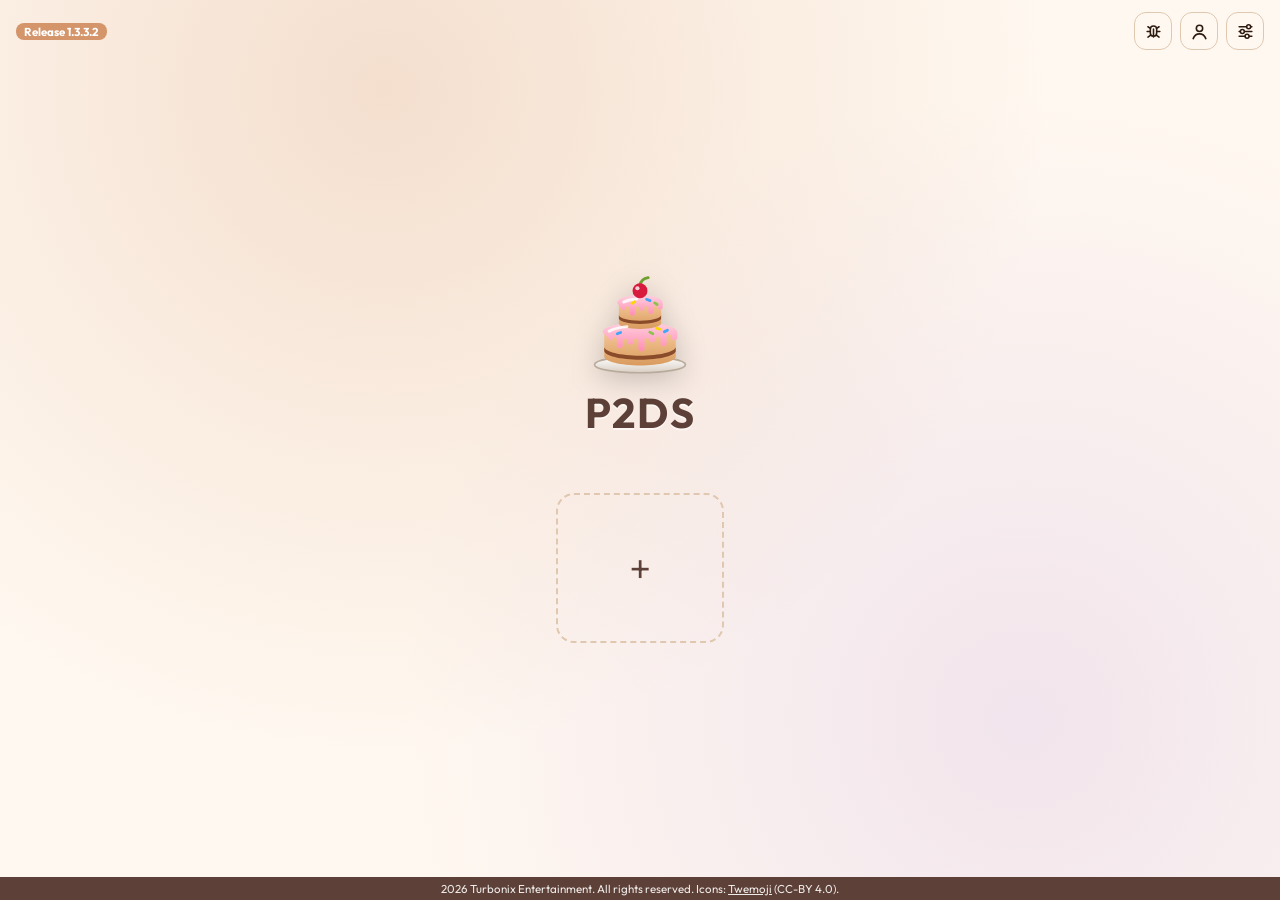
==== commit 1e668154: "Pâtisserie 2D Simulator : Release 1.3.3.2 Co-Authored-By: Claude Opus 5.5 <noreply@anthropic.com>" ====
--- a/index.html
+++ b/index.html
@@ -41,8 +41,8 @@
   <link rel="preconnect" href="https://fonts.googleapis.com">
   <link rel="preconnect" href="https://fonts.gstatic.com" crossorigin>
   <link href="https://fonts.googleapis.com/css2?family=Outfit:wght@400;500;600;700;800;900&display=swap" rel="stylesheet">
-  <link rel="stylesheet" href="turbonix.css?v=3.49">
-  <link rel="stylesheet" href="style.css?v=3.49">
+  <link rel="stylesheet" href="turbonix.css?v=3.52">
+  <link rel="stylesheet" href="style.css?v=3.52">
 </head>
 <body>
   <div class="bg-blobs" aria-hidden="true"><span></span><span></span><span></span></div>
@@ -269,39 +269,39 @@
   <script>document.getElementById("year").textContent = new Date().getFullYear();</script>
 
   <!-- Game scripts (order matters) -->
-  <script src="JS/GameData.js?v=3.49"></script>
-  <script src="JS/Icons.js?v=3.49"></script>
-  <script src="JS/Languages.js?v=3.49"></script>
-  <script src="JS/LangFR.js?v=3.49"></script>
-  <script src="JS/LangEN.js?v=3.49"></script>
-  <script src="JS/LangES.js?v=3.49"></script>
-  <script src="JS/LangPT.js?v=3.49"></script>
-  <script src="JS/LangDE.js?v=3.49"></script>
-  <script src="JS/LangAR.js?v=3.49"></script>
-  <script src="JS/LangZH.js?v=3.49"></script>
-  <script src="JS/LangJA.js?v=3.49"></script>
-  <script src="JS/LangKO.js?v=3.49"></script>
-  <script src="JS/LangRU.js?v=3.49"></script>
-  <script src="JS/Config.js?v=3.49"></script>
-  <script src="JS/PlayerData.js?v=3.49"></script>
-  <script src="JS/Logic.js?v=3.49"></script>
-  <script src="JS/Achievements.js?v=3.49"></script>
-  <script src="JS/Music.js?v=3.49"></script>
-  <script src="JS/Decor.js?v=3.49"></script>
-  <script src="JS/Interface.js?v=3.49"></script>
-  <script src="JS/Menus.js?v=3.49"></script>
-  <script src="JS/Bank.js?v=3.49"></script>
-  <script src="JS/Orders.js?v=3.49"></script>
-  <script src="JS/Staff.js?v=3.49"></script>
-  <script src="JS/Charts.js?v=3.49"></script>
-  <script src="JS/Console.js?v=3.49"></script>
-  <script src="JS/Bob.js?v=3.49"></script>
-  <script src="JS/Update.js?v=3.49"></script>
-  <script src="JS/Instances.js?v=3.49"></script>
-  <script src="JS/Cloud.js?v=3.49"></script>
-  <script src="JS/Admin.js?v=3.49"></script>
-  <script src="JS/Home.js?v=3.49"></script>
-  <script src="JS/main.js?v=3.49"></script>
+  <script src="JS/GameData.js?v=3.52"></script>
+  <script src="JS/Icons.js?v=3.52"></script>
+  <script src="JS/Languages.js?v=3.52"></script>
+  <script src="JS/LangFR.js?v=3.52"></script>
+  <script src="JS/LangEN.js?v=3.52"></script>
+  <script src="JS/LangES.js?v=3.52"></script>
+  <script src="JS/LangPT.js?v=3.52"></script>
+  <script src="JS/LangDE.js?v=3.52"></script>
+  <script src="JS/LangAR.js?v=3.52"></script>
+  <script src="JS/LangZH.js?v=3.52"></script>
+  <script src="JS/LangJA.js?v=3.52"></script>
+  <script src="JS/LangKO.js?v=3.52"></script>
+  <script src="JS/LangRU.js?v=3.52"></script>
+  <script src="JS/Config.js?v=3.52"></script>
+  <script src="JS/PlayerData.js?v=3.52"></script>
+  <script src="JS/Logic.js?v=3.52"></script>
+  <script src="JS/Achievements.js?v=3.52"></script>
+  <script src="JS/Music.js?v=3.52"></script>
+  <script src="JS/Decor.js?v=3.52"></script>
+  <script src="JS/Interface.js?v=3.52"></script>
+  <script src="JS/Menus.js?v=3.52"></script>
+  <script src="JS/Bank.js?v=3.52"></script>
+  <script src="JS/Orders.js?v=3.52"></script>
+  <script src="JS/Staff.js?v=3.52"></script>
+  <script src="JS/Charts.js?v=3.52"></script>
+  <script src="JS/Console.js?v=3.52"></script>
+  <script src="JS/Bob.js?v=3.52"></script>
+  <script src="JS/Update.js?v=3.52"></script>
+  <script src="JS/Instances.js?v=3.52"></script>
+  <script src="JS/Cloud.js?v=3.52"></script>
+  <script src="JS/Admin.js?v=3.52"></script>
+  <script src="JS/Home.js?v=3.52"></script>
+  <script src="JS/main.js?v=3.52"></script>
   <script>
     // Le jeu marche hors ligne une fois chargé (pas sur ton ordi, sauf avec ?sw)
     if (!window.__TAURI_INTERNALS__ && "serviceWorker" in navigator && location.protocol.indexOf("http") === 0 && (!/^(localhost|127\.|\[::1\])/.test(location.hostname) || /[?&]sw\b/.test(location.search))) {
--- a/style.css
+++ b/style.css
@@ -3104,3 +3104,19 @@
 /* Le bouton « ? » de la banque, et des boutons d'événement bien moins hauts */
 .chip.qmark { width: 30px; height: 30px; min-height: 0 !important; padding: 0; border-radius: 50%; font-weight: 900; font-size: 1rem; line-height: 1; display: inline-flex; align-items: center; justify-content: center; }
 .choice-banner .debt-pay-btn { padding: 0 10px; min-height: 0 !important; font-size: .7rem; line-height: 1.35; border-radius: 8px; }
+
+/* ---------- Release 1.3.3.2 : la barre du bas sur téléphone et tablette ----------
+   Sur un écran court, ce qui est au-dessus rétrécit (ingrédients, bulle de Bob) : la barre et le pied de page
+   gardent toujours leur place, elle ne peut plus être poussée sous le bas de l'écran.
+   Bob se tient debout sur la barre, comme avant. */
+@media (max-width: 899px) {
+  #ingredients { flex: 0 1 26dvh; min-height: 64px; }
+  #bob-bubble { flex: 0 1 auto; min-height: 0; max-height: 24dvh; overflow-y: auto; }
+  #main-panel { min-height: 60px; }
+  #dock, #game-footer, #header, #tabs { flex-shrink: 0; }
+  #dock { padding: 6px 40px 6px 10px; margin-top: 4px; }
+  #bob { width: 50px; left: 14px; bottom: calc(var(--dock-h, 86px) + 12px + env(safe-area-inset-bottom, 0px)); }
+  #game-footer { padding-bottom: calc(2px + env(safe-area-inset-bottom, 0px)); }
+}
+#dock.folded { padding-inline-end: 10px; justify-content: center; }
+#dock.folded #dock-toggle { width: auto; height: 24px; padding: 0 12px; margin: 0 auto; font-weight: 800; font-size: .74rem; display: inline-flex; align-items: center; gap: 6px; }
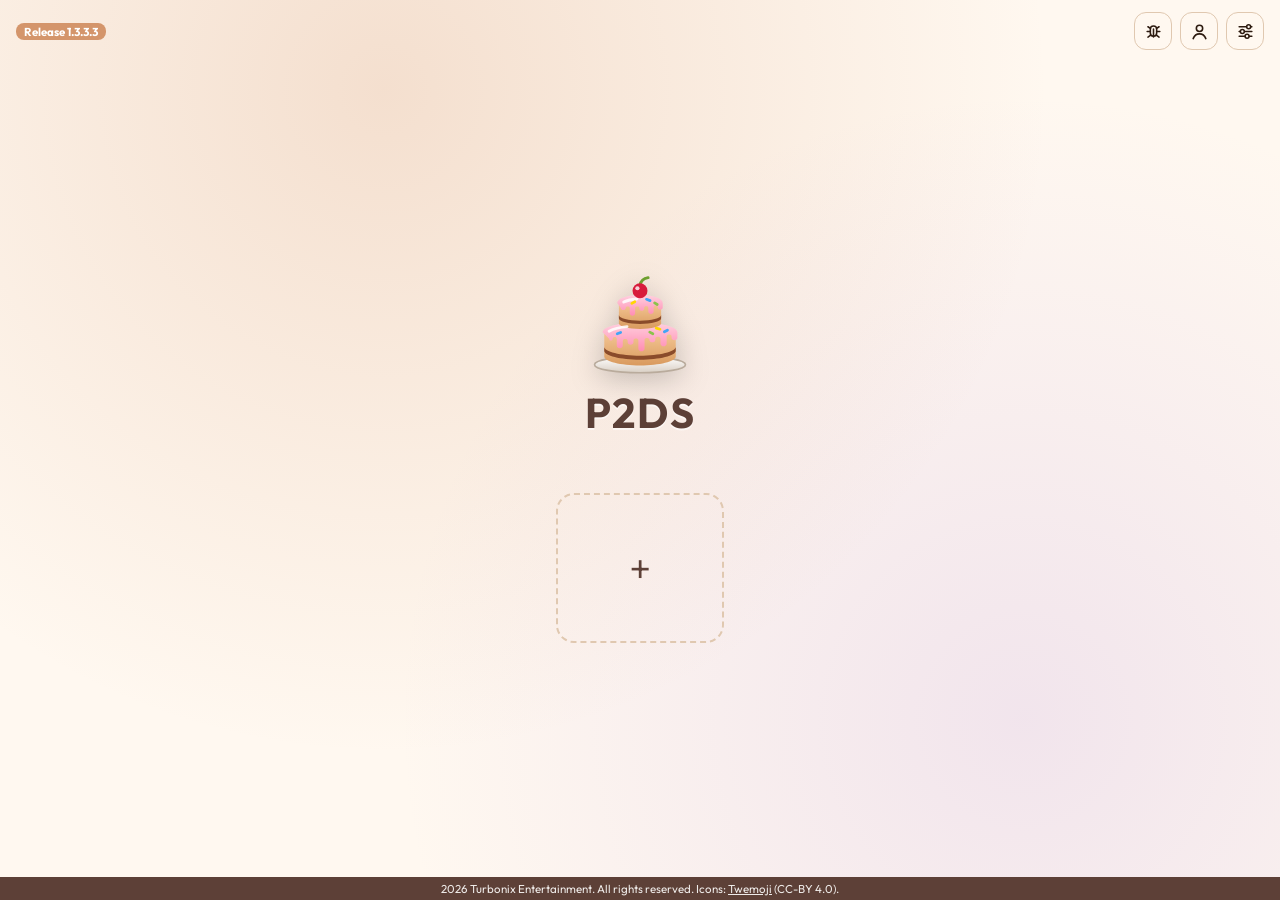
==== commit be2118a7: "Pâtisserie 2D Simulator : Release 1.3.3.3 Co-Authored-By: Claude Opus 5.5 <noreply@anthropic.com>" ====
--- a/index.html
+++ b/index.html
@@ -41,8 +41,8 @@
   <link rel="preconnect" href="https://fonts.googleapis.com">
   <link rel="preconnect" href="https://fonts.gstatic.com" crossorigin>
   <link href="https://fonts.googleapis.com/css2?family=Outfit:wght@400;500;600;700;800;900&display=swap" rel="stylesheet">
-  <link rel="stylesheet" href="turbonix.css?v=3.52">
-  <link rel="stylesheet" href="style.css?v=3.52">
+  <link rel="stylesheet" href="turbonix.css?v=3.54">
+  <link rel="stylesheet" href="style.css?v=3.54">
 </head>
 <body>
   <div class="bg-blobs" aria-hidden="true"><span></span><span></span><span></span></div>
@@ -269,39 +269,39 @@
   <script>document.getElementById("year").textContent = new Date().getFullYear();</script>
 
   <!-- Game scripts (order matters) -->
-  <script src="JS/GameData.js?v=3.52"></script>
-  <script src="JS/Icons.js?v=3.52"></script>
-  <script src="JS/Languages.js?v=3.52"></script>
-  <script src="JS/LangFR.js?v=3.52"></script>
-  <script src="JS/LangEN.js?v=3.52"></script>
-  <script src="JS/LangES.js?v=3.52"></script>
-  <script src="JS/LangPT.js?v=3.52"></script>
-  <script src="JS/LangDE.js?v=3.52"></script>
-  <script src="JS/LangAR.js?v=3.52"></script>
-  <script src="JS/LangZH.js?v=3.52"></script>
-  <script src="JS/LangJA.js?v=3.52"></script>
-  <script src="JS/LangKO.js?v=3.52"></script>
-  <script src="JS/LangRU.js?v=3.52"></script>
-  <script src="JS/Config.js?v=3.52"></script>
-  <script src="JS/PlayerData.js?v=3.52"></script>
-  <script src="JS/Logic.js?v=3.52"></script>
-  <script src="JS/Achievements.js?v=3.52"></script>
-  <script src="JS/Music.js?v=3.52"></script>
-  <script src="JS/Decor.js?v=3.52"></script>
-  <script src="JS/Interface.js?v=3.52"></script>
-  <script src="JS/Menus.js?v=3.52"></script>
-  <script src="JS/Bank.js?v=3.52"></script>
-  <script src="JS/Orders.js?v=3.52"></script>
-  <script src="JS/Staff.js?v=3.52"></script>
-  <script src="JS/Charts.js?v=3.52"></script>
-  <script src="JS/Console.js?v=3.52"></script>
-  <script src="JS/Bob.js?v=3.52"></script>
-  <script src="JS/Update.js?v=3.52"></script>
-  <script src="JS/Instances.js?v=3.52"></script>
-  <script src="JS/Cloud.js?v=3.52"></script>
-  <script src="JS/Admin.js?v=3.52"></script>
-  <script src="JS/Home.js?v=3.52"></script>
-  <script src="JS/main.js?v=3.52"></script>
+  <script src="JS/GameData.js?v=3.54"></script>
+  <script src="JS/Icons.js?v=3.54"></script>
+  <script src="JS/Languages.js?v=3.54"></script>
+  <script src="JS/LangFR.js?v=3.54"></script>
+  <script src="JS/LangEN.js?v=3.54"></script>
+  <script src="JS/LangES.js?v=3.54"></script>
+  <script src="JS/LangPT.js?v=3.54"></script>
+  <script src="JS/LangDE.js?v=3.54"></script>
+  <script src="JS/LangAR.js?v=3.54"></script>
+  <script src="JS/LangZH.js?v=3.54"></script>
+  <script src="JS/LangJA.js?v=3.54"></script>
+  <script src="JS/LangKO.js?v=3.54"></script>
+  <script src="JS/LangRU.js?v=3.54"></script>
+  <script src="JS/Config.js?v=3.54"></script>
+  <script src="JS/PlayerData.js?v=3.54"></script>
+  <script src="JS/Logic.js?v=3.54"></script>
+  <script src="JS/Achievements.js?v=3.54"></script>
+  <script src="JS/Music.js?v=3.54"></script>
+  <script src="JS/Decor.js?v=3.54"></script>
+  <script src="JS/Interface.js?v=3.54"></script>
+  <script src="JS/Menus.js?v=3.54"></script>
+  <script src="JS/Bank.js?v=3.54"></script>
+  <script src="JS/Orders.js?v=3.54"></script>
+  <script src="JS/Staff.js?v=3.54"></script>
+  <script src="JS/Charts.js?v=3.54"></script>
+  <script src="JS/Console.js?v=3.54"></script>
+  <script src="JS/Bob.js?v=3.54"></script>
+  <script src="JS/Update.js?v=3.54"></script>
+  <script src="JS/Instances.js?v=3.54"></script>
+  <script src="JS/Cloud.js?v=3.54"></script>
+  <script src="JS/Admin.js?v=3.54"></script>
+  <script src="JS/Home.js?v=3.54"></script>
+  <script src="JS/main.js?v=3.54"></script>
   <script>
     // Le jeu marche hors ligne une fois chargé (pas sur ton ordi, sauf avec ?sw)
     if (!window.__TAURI_INTERNALS__ && "serviceWorker" in navigator && location.protocol.indexOf("http") === 0 && (!/^(localhost|127\.|\[::1\])/.test(location.hostname) || /[?&]sw\b/.test(location.search))) {
--- a/style.css
+++ b/style.css
@@ -3120,3 +3120,14 @@
 }
 #dock.folded { padding-inline-end: 10px; justify-content: center; }
 #dock.folded #dock-toggle { width: auto; height: 24px; padding: 0 12px; margin: 0 auto; font-weight: 800; font-size: .74rem; display: inline-flex; align-items: center; gap: 6px; }
+
+/* ---------- Release 1.3.3.3 : iPad et iPhone (Safari) ----------
+   Sur Safari, 100vh = l'écran SANS la barre d'outils du navigateur : la page était plus haute que ce qu'on voit,
+   et la barre du bas tombait sous le bord (Bob, lui, restait accroché au bas de l'écran, assis sur rien).
+   La page prend maintenant exactement la hauteur visible. */
+html { height: 100%; }
+body { min-height: 0 !important; height: 100%; height: 100dvh; max-height: 100dvh; }
+/* Sur tablette et PC, les pieds de Bob reposent sur le bas de la barre, quelle que soit la hauteur du pied de page */
+@media (min-width: 900px) {
+  #bob { bottom: calc(var(--foot-h, 22px) + 14px + env(safe-area-inset-bottom, 0px)); }
+}
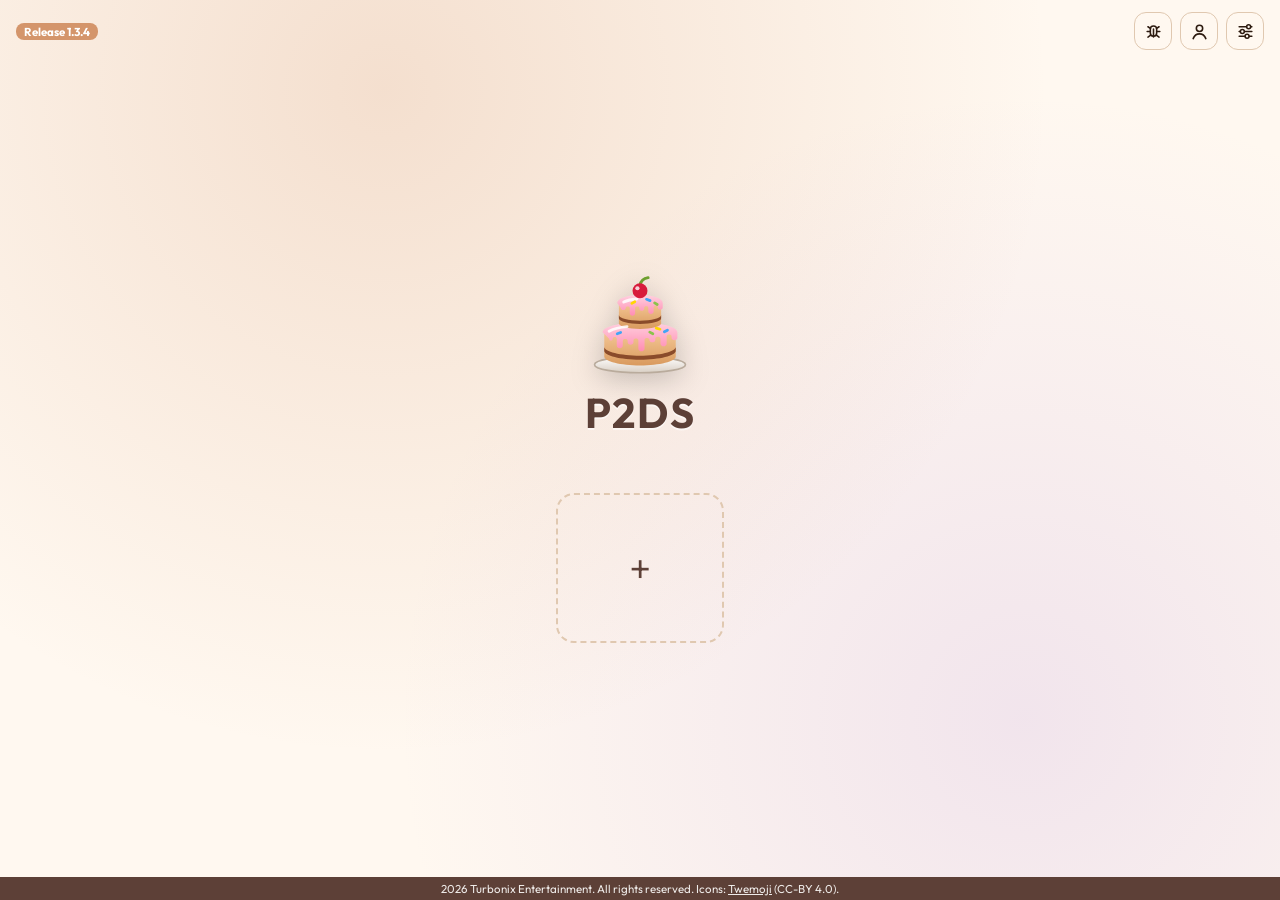
==== commit 9b0879c9: "Pâtisserie 2D Simulator : Release 1.3.4 Co-Authored-By: Claude Sonnet 5.5 <noreply@anthropic.com>" ====
--- a/index.html
+++ b/index.html
@@ -41,8 +41,8 @@
   <link rel="preconnect" href="https://fonts.googleapis.com">
   <link rel="preconnect" href="https://fonts.gstatic.com" crossorigin>
   <link href="https://fonts.googleapis.com/css2?family=Outfit:wght@400;500;600;700;800;900&display=swap" rel="stylesheet">
-  <link rel="stylesheet" href="turbonix.css?v=3.54">
-  <link rel="stylesheet" href="style.css?v=3.54">
+  <link rel="stylesheet" href="turbonix.css?v=3.57">
+  <link rel="stylesheet" href="style.css?v=3.57">
 </head>
 <body>
   <div class="bg-blobs" aria-hidden="true"><span></span><span></span><span></span></div>
@@ -70,7 +70,6 @@
   <div id="dock">
     <div id="space-bar"></div>
     <div id="crafting-bar"></div>
-    <button id="dock-toggle" type="button" onclick="toggleDock()" aria-expanded="true" aria-label="Replier la barre" title="Replier la barre"></button>
   </div>
 
   <!-- Toast notifications -->
@@ -269,39 +268,39 @@
   <script>document.getElementById("year").textContent = new Date().getFullYear();</script>
 
   <!-- Game scripts (order matters) -->
-  <script src="JS/GameData.js?v=3.54"></script>
-  <script src="JS/Icons.js?v=3.54"></script>
-  <script src="JS/Languages.js?v=3.54"></script>
-  <script src="JS/LangFR.js?v=3.54"></script>
-  <script src="JS/LangEN.js?v=3.54"></script>
-  <script src="JS/LangES.js?v=3.54"></script>
-  <script src="JS/LangPT.js?v=3.54"></script>
-  <script src="JS/LangDE.js?v=3.54"></script>
-  <script src="JS/LangAR.js?v=3.54"></script>
-  <script src="JS/LangZH.js?v=3.54"></script>
-  <script src="JS/LangJA.js?v=3.54"></script>
-  <script src="JS/LangKO.js?v=3.54"></script>
-  <script src="JS/LangRU.js?v=3.54"></script>
-  <script src="JS/Config.js?v=3.54"></script>
-  <script src="JS/PlayerData.js?v=3.54"></script>
-  <script src="JS/Logic.js?v=3.54"></script>
-  <script src="JS/Achievements.js?v=3.54"></script>
-  <script src="JS/Music.js?v=3.54"></script>
-  <script src="JS/Decor.js?v=3.54"></script>
-  <script src="JS/Interface.js?v=3.54"></script>
-  <script src="JS/Menus.js?v=3.54"></script>
-  <script src="JS/Bank.js?v=3.54"></script>
-  <script src="JS/Orders.js?v=3.54"></script>
-  <script src="JS/Staff.js?v=3.54"></script>
-  <script src="JS/Charts.js?v=3.54"></script>
-  <script src="JS/Console.js?v=3.54"></script>
-  <script src="JS/Bob.js?v=3.54"></script>
-  <script src="JS/Update.js?v=3.54"></script>
-  <script src="JS/Instances.js?v=3.54"></script>
-  <script src="JS/Cloud.js?v=3.54"></script>
-  <script src="JS/Admin.js?v=3.54"></script>
-  <script src="JS/Home.js?v=3.54"></script>
-  <script src="JS/main.js?v=3.54"></script>
+  <script src="JS/GameData.js?v=3.57"></script>
+  <script src="JS/Icons.js?v=3.57"></script>
+  <script src="JS/Languages.js?v=3.57"></script>
+  <script src="JS/LangFR.js?v=3.57"></script>
+  <script src="JS/LangEN.js?v=3.57"></script>
+  <script src="JS/LangES.js?v=3.57"></script>
+  <script src="JS/LangPT.js?v=3.57"></script>
+  <script src="JS/LangDE.js?v=3.57"></script>
+  <script src="JS/LangAR.js?v=3.57"></script>
+  <script src="JS/LangZH.js?v=3.57"></script>
+  <script src="JS/LangJA.js?v=3.57"></script>
+  <script src="JS/LangKO.js?v=3.57"></script>
+  <script src="JS/LangRU.js?v=3.57"></script>
+  <script src="JS/Config.js?v=3.57"></script>
+  <script src="JS/PlayerData.js?v=3.57"></script>
+  <script src="JS/Logic.js?v=3.57"></script>
+  <script src="JS/Achievements.js?v=3.57"></script>
+  <script src="JS/Music.js?v=3.57"></script>
+  <script src="JS/Decor.js?v=3.57"></script>
+  <script src="JS/Interface.js?v=3.57"></script>
+  <script src="JS/Menus.js?v=3.57"></script>
+  <script src="JS/Bank.js?v=3.57"></script>
+  <script src="JS/Orders.js?v=3.57"></script>
+  <script src="JS/Staff.js?v=3.57"></script>
+  <script src="JS/Charts.js?v=3.57"></script>
+  <script src="JS/Console.js?v=3.57"></script>
+  <script src="JS/Bob.js?v=3.57"></script>
+  <script src="JS/Update.js?v=3.57"></script>
+  <script src="JS/Instances.js?v=3.57"></script>
+  <script src="JS/Cloud.js?v=3.57"></script>
+  <script src="JS/Admin.js?v=3.57"></script>
+  <script src="JS/Home.js?v=3.57"></script>
+  <script src="JS/main.js?v=3.57"></script>
   <script>
     // Le jeu marche hors ligne une fois chargé (pas sur ton ordi, sauf avec ?sw)
     if (!window.__TAURI_INTERNALS__ && "serviceWorker" in navigator && location.protocol.indexOf("http") === 0 && (!/^(localhost|127\.|\[::1\])/.test(location.hostname) || /[?&]sw\b/.test(location.search))) {
--- a/style.css
+++ b/style.css
@@ -1525,8 +1525,7 @@
   z-index: 5;
 }
 :root[data-decor] #tabs { margin-top: 24px; }
-:root[data-decor] #dock { position: relative; }
-:root[data-decor] #dock::before {
+:root[data-decor] :root[data-decor] #dock::before {
   content: "";
   position: absolute;
   left: 0; right: 0; bottom: 100%;
@@ -2577,16 +2576,6 @@
   #game-footer { order: 2; }
   #toast-area { bottom: calc(var(--dock-h, 90px) + 50px); }
 }
-
-/* Bouton pour replier la barre du bas */
-#dock { position: relative; }
-#dock-toggle { position: absolute; top: 4px; inset-inline-end: 6px; width: 26px; height: 22px; padding: 0; border: 1px solid var(--border); border-radius: 8px; background: var(--surface-2); color: var(--text); font: inherit; font-size: .7rem; line-height: 1; cursor: pointer; z-index: 2; }
-#dock-toggle::before { content: "\25BE"; }
-#dock-toggle:hover { border-color: var(--mauve); }
-#dock.folded { min-height: 0 !important; padding-block: 3px; }
-#dock.folded > #space-bar, #dock.folded > #crafting-bar { display: none; }
-#dock.folded #dock-toggle { position: static; margin-inline-start: auto; }
-#dock.folded #dock-toggle::before { content: "\25B4"; }
 
 /* Employés : niveau or, perte, spécialiste, métiers du touche-à-tout */
 .emp-skill-badge.gold { background: linear-gradient(135deg, #FFE58A, #E0A800); color: #4A3300; border-color: #B8860B; box-shadow: 0 0 8px rgba(255,200,40,.6); font-weight: 800; }
@@ -3032,8 +3021,6 @@
 :root[data-theme="dark"] .xp-bar-text, :root[data-theme="tech"] .xp-bar-text, :root[data-theme="techgold"] .xp-bar-text { color: #fff; text-shadow: 0 1px 3px rgba(0,0,0,.75); }
 :root[data-theme="light"] .money-display { color: #fff; text-shadow: 0 1px 2px rgba(0,0,0,.35); }
 @media (pointer: coarse) {
-  .hbtn { width: 44px; height: 44px; border-radius: 12px; }
-  .header-right { gap: 4px; }
   .icon-btn, .ing-fold-btn { min-width: 44px; min-height: 44px; }
   .btn-small, .chip, .set-tab, .segmented button, .acc-modes button { min-height: 44px; }
   .debt-pay-btn { min-height: 44px; padding-inline: 12px; }
@@ -3053,11 +3040,21 @@
 .cmp-best { color: var(--success); }
 /* Theme dore : le jaune d'or, Bob tout en or */
 :root[data-theme="gold"] {
-  --bg: #FFF8DC; --panel: #FFEFB0; --surface: #FFFBEA; --surface-solid: #FFFFFF; --surface-2: #FFE79A; --text: #3A2B00; --muted: #6B5200; --border: #E6C75A;
-  --mauve: #D4A017; --mauve-light: #F2C94C; --mauve-dark: #B8860B; --mauve-deep: #7A5C00; --mauve-soft: rgba(212,160,23,.2);
-  --header-bg: #C9971C; --footer-bg: #6B5200; --footer-text: #FFF3B0; --tab-bg: #FFE79A; --toast-bg: #4A3800; --xp-empty: #FFF3B0;
-  --blob-1: rgba(242,201,76,.2); --blob-2: rgba(212,160,23,.16); --blob-3: rgba(255,239,176,.4);
-}
+  --bg: #F3DE92; --panel: #EDD27A; --surface: #FAEDB8; --surface-solid: #FFF9E0; --surface-2: #E8CC68; --text: #33250A; --muted: #5E4709; --border: #C99E24;
+  --mauve: #C9971C; --mauve-light: #EBC13E; --mauve-dark: #A67C0A; --mauve-deep: #6E5000; --mauve-soft: rgba(201,151,28,.26);
+  --header-bg: #A67C0A; --footer-bg: #5A4207; --footer-text: #FFE9A0; --tab-bg: #E8CC68; --toast-bg: #3F2F05; --xp-empty: #F7E49A;
+  --blob-1: rgba(235,193,62,.28); --blob-2: rgba(201,151,28,.24); --blob-3: rgba(255,239,176,.4);
+}
+/* Dore : reflets metalliques sur l'en-tete, les boutons, les panneaux et les onglets */
+:root[data-theme="gold"] .site-header { background: linear-gradient(180deg, #F0CB52 0%, #C9971C 38%, #A67C0A 70%, #86610A 100%); box-shadow: inset 0 1px 0 rgba(255,255,255,.6), inset 0 -2px 0 rgba(90,60,0,.35), 0 2px 10px rgba(80,55,0,.35); }
+:root[data-theme="gold"] .btn-primary { background: linear-gradient(135deg, #F7DC6F 0%, #D4A017 48%, #A67C0A 100%); border-color: #8A6508; color: #2C1F00; text-shadow: 0 1px 0 rgba(255,255,255,.45); box-shadow: inset 0 1px 0 rgba(255,255,255,.65), 0 2px 5px rgba(80,55,0,.4); }
+:root[data-theme="gold"] .btn-primary:hover:not(:disabled) { background: linear-gradient(135deg, #FFE98C 0%, #E3B02A 48%, #B8860B 100%); }
+:root[data-theme="gold"] #ingredients, :root[data-theme="gold"] #main-panel { border-color: #B8860B; box-shadow: inset 0 1px 0 rgba(255,255,255,.65), inset 0 0 0 1px rgba(255,226,122,.5), var(--shadow); }
+:root[data-theme="gold"] .gtab.active { background: linear-gradient(135deg, #F2CF5B, #C9971C 60%, #A67C0A); color: #2C1F00; text-shadow: 0 1px 0 rgba(255,255,255,.4); }
+:root[data-theme="gold"] .hbtn { background: linear-gradient(180deg, rgba(255,243,176,.55), rgba(255,226,122,.2)); border-color: rgba(255,243,176,.8); color: #3A2A00; }
+:root[data-theme="gold"] .space-bar-fill, :root[data-theme="gold"] .xp-bar-fill { background: linear-gradient(90deg, #E3B02A, #FFF0A0 45%, #E3B02A 70%, #B8860B); background-size: 200% 100%; animation: gold-sheen 3.2s linear infinite; }
+@keyframes gold-sheen { to { background-position: -200% 0; } }
+:root[data-theme="gold"] .money-display { color: #FFF3B0; text-shadow: 0 1px 2px rgba(60,40,0,.6), 0 0 8px rgba(255,226,122,.55); }
 .tp-gold { background: linear-gradient(135deg, #FFF3B0, #D4A017); }
 
 .adm-type-pick { display: flex; gap: 8px; margin: 8px 0; }
@@ -3110,16 +3107,14 @@
    gardent toujours leur place, elle ne peut plus être poussée sous le bas de l'écran.
    Bob se tient debout sur la barre, comme avant. */
 @media (max-width: 899px) {
-  #ingredients { flex: 0 1 26dvh; min-height: 64px; }
+  #ingredients { flex: 0 1 var(--ing-h, 26dvh); min-height: 64px; }
   #bob-bubble { flex: 0 1 auto; min-height: 0; max-height: 24dvh; overflow-y: auto; }
   #main-panel { min-height: 60px; }
   #dock, #game-footer, #header, #tabs { flex-shrink: 0; }
-  #dock { padding: 6px 40px 6px 10px; margin-top: 4px; }
+  #dock { padding: 6px 10px 6px 66px; margin-top: 4px; }
   #bob { width: 50px; left: 14px; bottom: calc(var(--dock-h, 86px) + 12px + env(safe-area-inset-bottom, 0px)); }
   #game-footer { padding-bottom: calc(2px + env(safe-area-inset-bottom, 0px)); }
 }
-#dock.folded { padding-inline-end: 10px; justify-content: center; }
-#dock.folded #dock-toggle { width: auto; height: 24px; padding: 0 12px; margin: 0 auto; font-weight: 800; font-size: .74rem; display: inline-flex; align-items: center; gap: 6px; }
 
 /* ---------- Release 1.3.3.3 : iPad et iPhone (Safari) ----------
    Sur Safari, 100vh = l'écran SANS la barre d'outils du navigateur : la page était plus haute que ce qu'on voit,
@@ -3131,3 +3126,34 @@
 @media (min-width: 900px) {
   #bob { bottom: calc(var(--foot-h, 22px) + 14px + env(safe-area-inset-bottom, 0px)); }
 }
+
+/* ---------- Release 1.3.4 : boutons de l'en-tete rangeables ---------- */
+.header-right { position: relative; }
+.hdr-more { display: none; }
+@media (max-width: 899px) {
+  .hdr-hide-small { display: none !important; }
+  .hdr-more { display: grid; }
+}
+.hdr-pop { position: absolute; top: calc(100% + 8px); inset-inline-end: 0; z-index: 1700; min-width: 190px; padding: 6px; display: flex; flex-direction: column; gap: 2px; border-radius: 14px; background: var(--surface-solid); border: 1px solid var(--border); box-shadow: var(--shadow-md, 0 8px 26px rgba(0,0,0,.28)); zoom: 1; }
+.hdr-pop-item { display: flex; align-items: center; gap: 10px; padding: 10px 12px; border: 0; border-radius: 10px; background: none; color: var(--text); font: inherit; font-weight: 700; text-align: start; cursor: pointer; }
+.hdr-pop-item:hover { background: var(--surface-2); }
+.hdr-pop-item .uii { width: 20px; height: 20px; flex: 0 0 auto; }
+.hdr-zone-label { margin: 12px 0 4px; font-size: .8rem; font-weight: 800; color: var(--muted); }
+.hdr-zone { min-height: 52px; display: flex; flex-wrap: wrap; gap: 8px; padding: 8px; border-radius: 12px; border: 1.5px dashed var(--border); background: var(--surface-2); }
+.hdr-chip { display: inline-flex; align-items: center; gap: 8px; padding: 8px 12px; border-radius: 10px; border: 1px solid var(--border); background: var(--surface-solid); color: var(--text); font-weight: 700; font-size: .84rem; cursor: grab; touch-action: none; user-select: none; -webkit-user-select: none; }
+.hdr-chip .uii { width: 18px; height: 18px; }
+.hdr-chip.dragging { opacity: .35; }
+.hdr-chip.pinned { border-color: var(--mauve); }
+.hdr-ghost { position: fixed; z-index: 3000; pointer-events: none; box-shadow: 0 8px 22px rgba(0,0,0,.3); cursor: grabbing; }
+/* Une notification se fait glisser sur le côté (téléphone, tablette) pour partir */
+.notif { pointer-events: auto; touch-action: pan-y; }
+@media (pointer: coarse) { #split-handle { min-height: 22px; } #split-handle::after { background: var(--mauve-soft, var(--border)); } }
+
+/* Assurance : les boutons des trois formules tout en bas de leur tuile, et le « ? » à l'écart des tuiles */
+.ins-grid { margin-top: 14px; }
+.ins-card { display: flex; flex-direction: column; }
+.ins-card > .btn { margin-top: auto; align-self: stretch; }
+.bank-h + .chip.qmark { margin: 4px 0 6px; }
+.hdr-btns { display: flex; align-items: center; gap: 8px; }
+@media (max-width: 899px) { .hdr-btns { gap: 5px; } }
+@media (max-width: 480px) { .hdr-btns { gap: 4px; } }
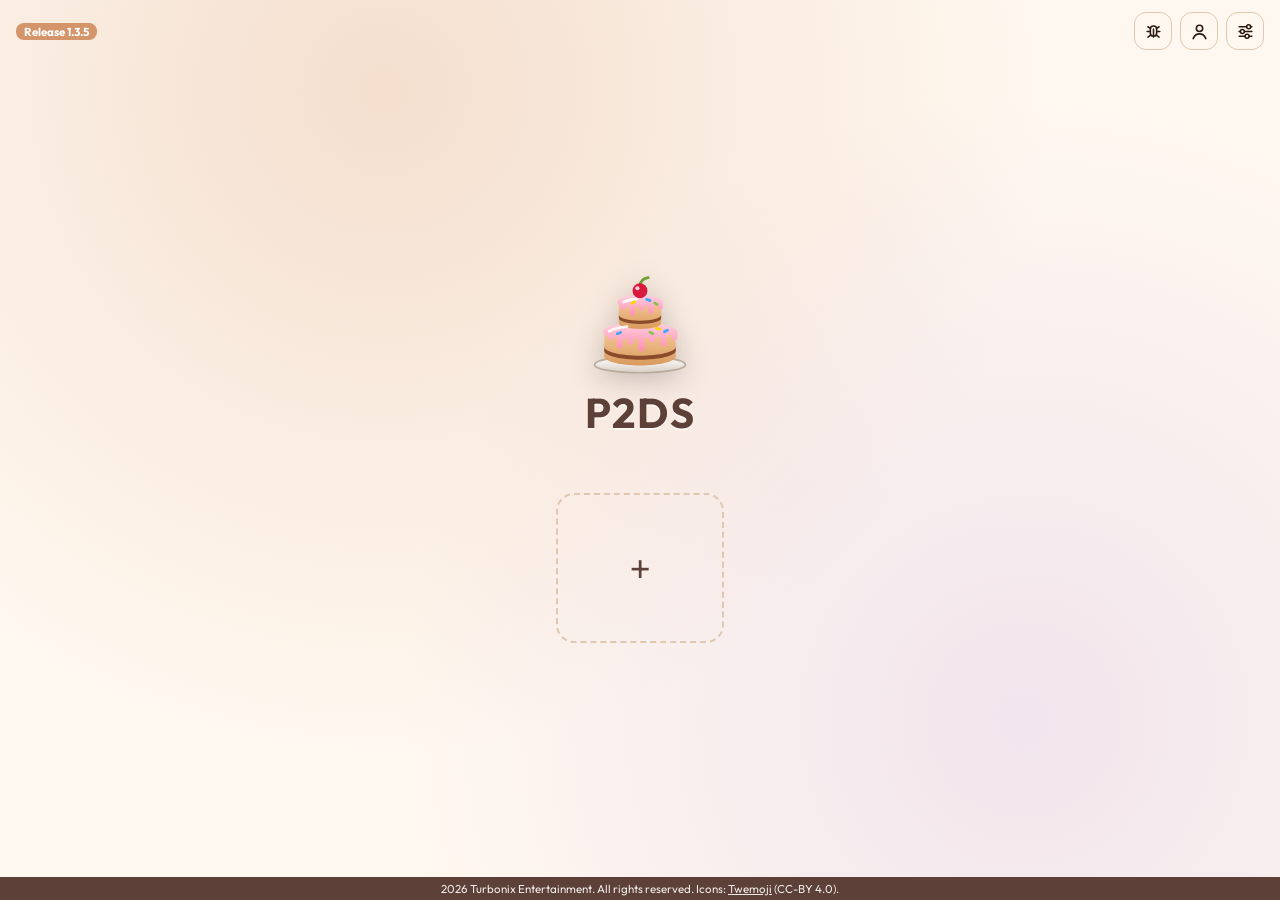
==== commit 23b8a258: "Pâtisserie 2D Simulator : Release 1.3.5 Co-Authored-By: Claude Sonnet 5.5 <noreply@anthropic.com>" ====
--- a/index.html
+++ b/index.html
@@ -41,8 +41,8 @@
   <link rel="preconnect" href="https://fonts.googleapis.com">
   <link rel="preconnect" href="https://fonts.gstatic.com" crossorigin>
   <link href="https://fonts.googleapis.com/css2?family=Outfit:wght@400;500;600;700;800;900&display=swap" rel="stylesheet">
-  <link rel="stylesheet" href="turbonix.css?v=3.57">
-  <link rel="stylesheet" href="style.css?v=3.57">
+  <link rel="stylesheet" href="turbonix.css?v=3.59">
+  <link rel="stylesheet" href="style.css?v=3.59">
 </head>
 <body>
   <div class="bg-blobs" aria-hidden="true"><span></span><span></span><span></span></div>
@@ -268,39 +268,40 @@
   <script>document.getElementById("year").textContent = new Date().getFullYear();</script>
 
   <!-- Game scripts (order matters) -->
-  <script src="JS/GameData.js?v=3.57"></script>
-  <script src="JS/Icons.js?v=3.57"></script>
-  <script src="JS/Languages.js?v=3.57"></script>
-  <script src="JS/LangFR.js?v=3.57"></script>
-  <script src="JS/LangEN.js?v=3.57"></script>
-  <script src="JS/LangES.js?v=3.57"></script>
-  <script src="JS/LangPT.js?v=3.57"></script>
-  <script src="JS/LangDE.js?v=3.57"></script>
-  <script src="JS/LangAR.js?v=3.57"></script>
-  <script src="JS/LangZH.js?v=3.57"></script>
-  <script src="JS/LangJA.js?v=3.57"></script>
-  <script src="JS/LangKO.js?v=3.57"></script>
-  <script src="JS/LangRU.js?v=3.57"></script>
-  <script src="JS/Config.js?v=3.57"></script>
-  <script src="JS/PlayerData.js?v=3.57"></script>
-  <script src="JS/Logic.js?v=3.57"></script>
-  <script src="JS/Achievements.js?v=3.57"></script>
-  <script src="JS/Music.js?v=3.57"></script>
-  <script src="JS/Decor.js?v=3.57"></script>
-  <script src="JS/Interface.js?v=3.57"></script>
-  <script src="JS/Menus.js?v=3.57"></script>
-  <script src="JS/Bank.js?v=3.57"></script>
-  <script src="JS/Orders.js?v=3.57"></script>
-  <script src="JS/Staff.js?v=3.57"></script>
-  <script src="JS/Charts.js?v=3.57"></script>
-  <script src="JS/Console.js?v=3.57"></script>
-  <script src="JS/Bob.js?v=3.57"></script>
-  <script src="JS/Update.js?v=3.57"></script>
-  <script src="JS/Instances.js?v=3.57"></script>
-  <script src="JS/Cloud.js?v=3.57"></script>
-  <script src="JS/Admin.js?v=3.57"></script>
-  <script src="JS/Home.js?v=3.57"></script>
-  <script src="JS/main.js?v=3.57"></script>
+  <script src="JS/GameData.js?v=3.59"></script>
+  <script src="JS/Icons.js?v=3.59"></script>
+  <script src="JS/Languages.js?v=3.59"></script>
+  <script src="JS/LangFR.js?v=3.59"></script>
+  <script src="JS/LangEN.js?v=3.59"></script>
+  <script src="JS/LangES.js?v=3.59"></script>
+  <script src="JS/LangPT.js?v=3.59"></script>
+  <script src="JS/LangDE.js?v=3.59"></script>
+  <script src="JS/LangAR.js?v=3.59"></script>
+  <script src="JS/LangZH.js?v=3.59"></script>
+  <script src="JS/LangJA.js?v=3.59"></script>
+  <script src="JS/LangKO.js?v=3.59"></script>
+  <script src="JS/LangRU.js?v=3.59"></script>
+  <script src="JS/LangHI.js?v=3.59"></script>
+  <script src="JS/Config.js?v=3.59"></script>
+  <script src="JS/PlayerData.js?v=3.59"></script>
+  <script src="JS/Logic.js?v=3.59"></script>
+  <script src="JS/Achievements.js?v=3.59"></script>
+  <script src="JS/Music.js?v=3.59"></script>
+  <script src="JS/Decor.js?v=3.59"></script>
+  <script src="JS/Interface.js?v=3.59"></script>
+  <script src="JS/Menus.js?v=3.59"></script>
+  <script src="JS/Bank.js?v=3.59"></script>
+  <script src="JS/Orders.js?v=3.59"></script>
+  <script src="JS/Staff.js?v=3.59"></script>
+  <script src="JS/Charts.js?v=3.59"></script>
+  <script src="JS/Console.js?v=3.59"></script>
+  <script src="JS/Bob.js?v=3.59"></script>
+  <script src="JS/Update.js?v=3.59"></script>
+  <script src="JS/Instances.js?v=3.59"></script>
+  <script src="JS/Cloud.js?v=3.59"></script>
+  <script src="JS/Admin.js?v=3.59"></script>
+  <script src="JS/Home.js?v=3.59"></script>
+  <script src="JS/main.js?v=3.59"></script>
   <script>
     // Le jeu marche hors ligne une fois chargé (pas sur ton ordi, sauf avec ?sw)
     if (!window.__TAURI_INTERNALS__ && "serviceWorker" in navigator && location.protocol.indexOf("http") === 0 && (!/^(localhost|127\.|\[::1\])/.test(location.hostname) || /[?&]sw\b/.test(location.search))) {
--- a/style.css
+++ b/style.css
@@ -3157,3 +3157,27 @@
 .hdr-btns { display: flex; align-items: center; gap: 8px; }
 @media (max-width: 899px) { .hdr-btns { gap: 5px; } }
 @media (max-width: 480px) { .hdr-btns { gap: 4px; } }
+
+/* Retours des joueurs : une ligne par message, un clic pour tout voir */
+.report-title { width: 100%; margin: 8px 0 0; padding: 10px 12px; border-radius: 10px; border: 1px solid var(--border); background: var(--surface-solid); color: var(--text); font: inherit; font-weight: 700; }
+.report-title:focus-visible { outline: 2px solid var(--mauve); outline-offset: 1px; }
+.report-card { padding: 0; overflow: hidden; }
+.report-row { width: 100%; display: grid; grid-template-columns: auto minmax(0, 1fr) auto auto; align-items: center; gap: 4px 10px; padding: 10px 12px; border: 0; background: none; color: inherit; font: inherit; text-align: start; cursor: pointer; }
+.report-row:hover { background: var(--surface-2); }
+.report-kind { font-size: .78rem; font-weight: 800; white-space: nowrap; }
+.report-title-txt { overflow: hidden; text-overflow: ellipsis; white-space: nowrap; }
+.report-row small { opacity: .7; white-space: nowrap; }
+.report-chev { opacity: .6; }
+@media (max-width: 640px) { .report-row { grid-template-columns: auto minmax(0, 1fr) auto; } .report-row small { grid-column: 2 / 3; } }
+.report-detail { padding: 4px 14px 14px; border-top: 1px solid var(--border); }
+.report-meta { margin: 8px 0; display: grid; gap: 6px; }
+.report-meta div { display: grid; grid-template-columns: 110px minmax(0, 1fr); gap: 8px; }
+.report-meta dt { opacity: .65; font-weight: 700; }
+.report-meta dd { margin: 0; overflow-wrap: anywhere; }
+.adm-link { border: 0; background: none; padding: 0; color: var(--mauve-dark, var(--mauve)); font: inherit; font-weight: 800; text-align: start; cursor: pointer; text-decoration: underline; }
+
+/* Hindi : l'écriture devanagari a des traits au-dessus et en dessous de la ligne, il lui faut plus de hauteur de ligne et une police qui la connaît */
+:root[lang="hi"] body { line-height: 1.6; font-family: Outfit, "Nirmala UI", "Noto Sans Devanagari", "Mangal", "Kohinoor Devanagari", "Segoe UI", system-ui, sans-serif; }
+:root[lang="hi"] button, :root[lang="hi"] input, :root[lang="hi"] select, :root[lang="hi"] textarea { font-family: inherit; }
+:root[lang="hi"] .set-help, :root[lang="hi"] small, :root[lang="hi"] .set-row p { line-height: 1.55; }
+:root[lang="hi"] .btn, :root[lang="hi"] .gtab, :root[lang="hi"] .chip { line-height: 1.4; }
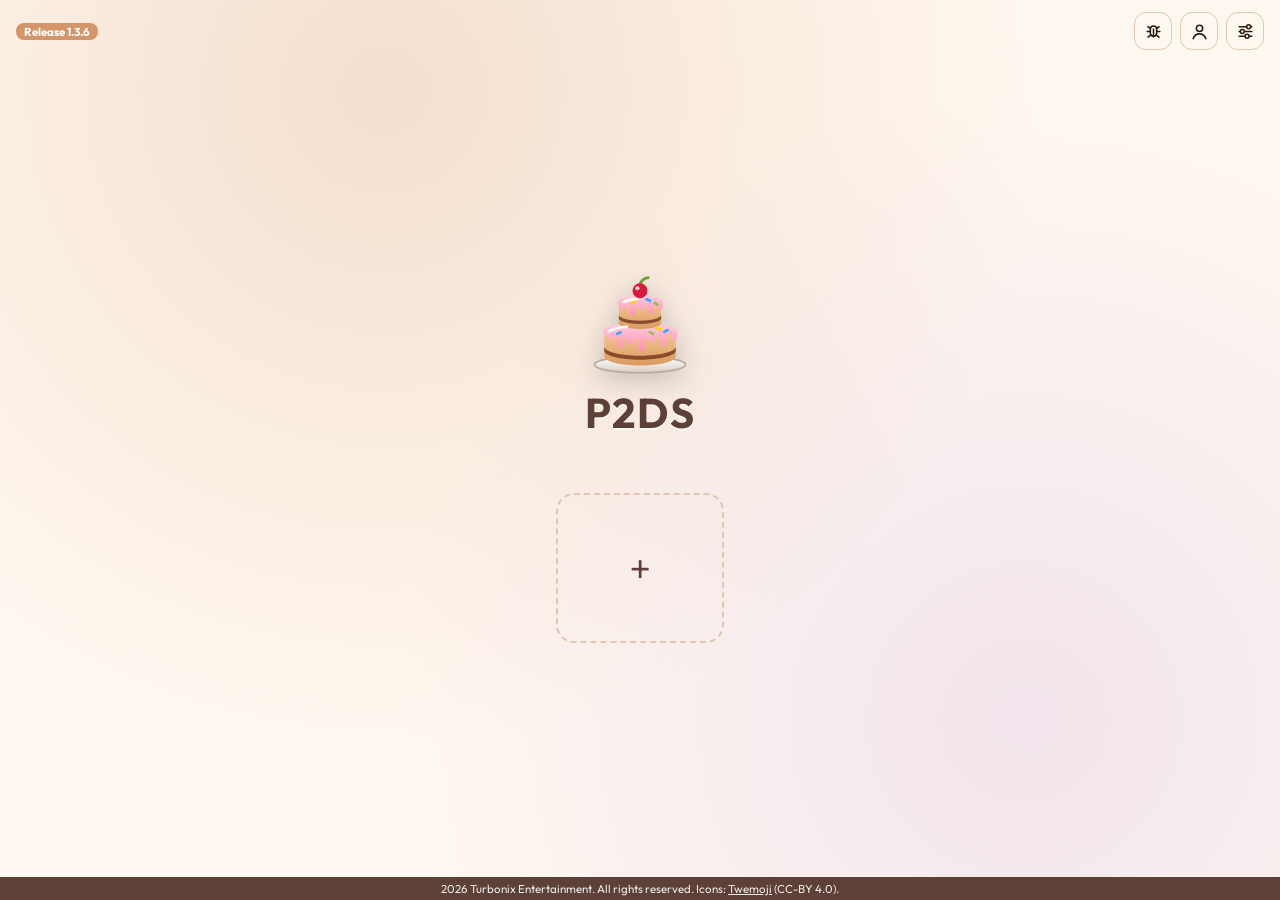
==== commit 52f1c9b6: "Pâtisserie 2D Simulator : Release 1.3.6 Co-Authored-By: Claude Sonnet 5.5 <noreply@anthropic.com>" ====
--- a/index.html
+++ b/index.html
@@ -8,7 +8,7 @@
   <meta property="og:title" content="Pâtisserie 2D Simulator">
   <meta property="og:description" content="Ouvre ta pâtisserie, prépare 68 recettes et débloque des centaines de succès. Gratuit, dans le navigateur.">
   <meta property="og:type" content="website">
-  <meta property="og:url" content="https://turbonix-x.github.io/patisserie-2d-simulator/">
+  <meta property="og:url" content="https://p2ds.pages.dev/">
   <meta name="theme-color" content="#D4956B">
   <link rel="icon" href="logo.svg?v=3" type="image/svg+xml" sizes="any">
   <link rel="alternate icon" href="favicon.png?v=3" type="image/png">
@@ -41,8 +41,8 @@
   <link rel="preconnect" href="https://fonts.googleapis.com">
   <link rel="preconnect" href="https://fonts.gstatic.com" crossorigin>
   <link href="https://fonts.googleapis.com/css2?family=Outfit:wght@400;500;600;700;800;900&display=swap" rel="stylesheet">
-  <link rel="stylesheet" href="turbonix.css?v=3.59">
-  <link rel="stylesheet" href="style.css?v=3.59">
+  <link rel="stylesheet" href="turbonix.css?v=3.64">
+  <link rel="stylesheet" href="style.css?v=3.64">
 </head>
 <body>
   <div class="bg-blobs" aria-hidden="true"><span></span><span></span><span></span></div>
@@ -268,40 +268,41 @@
   <script>document.getElementById("year").textContent = new Date().getFullYear();</script>
 
   <!-- Game scripts (order matters) -->
-  <script src="JS/GameData.js?v=3.59"></script>
-  <script src="JS/Icons.js?v=3.59"></script>
-  <script src="JS/Languages.js?v=3.59"></script>
-  <script src="JS/LangFR.js?v=3.59"></script>
-  <script src="JS/LangEN.js?v=3.59"></script>
-  <script src="JS/LangES.js?v=3.59"></script>
-  <script src="JS/LangPT.js?v=3.59"></script>
-  <script src="JS/LangDE.js?v=3.59"></script>
-  <script src="JS/LangAR.js?v=3.59"></script>
-  <script src="JS/LangZH.js?v=3.59"></script>
-  <script src="JS/LangJA.js?v=3.59"></script>
-  <script src="JS/LangKO.js?v=3.59"></script>
-  <script src="JS/LangRU.js?v=3.59"></script>
-  <script src="JS/LangHI.js?v=3.59"></script>
-  <script src="JS/Config.js?v=3.59"></script>
-  <script src="JS/PlayerData.js?v=3.59"></script>
-  <script src="JS/Logic.js?v=3.59"></script>
-  <script src="JS/Achievements.js?v=3.59"></script>
-  <script src="JS/Music.js?v=3.59"></script>
-  <script src="JS/Decor.js?v=3.59"></script>
-  <script src="JS/Interface.js?v=3.59"></script>
-  <script src="JS/Menus.js?v=3.59"></script>
-  <script src="JS/Bank.js?v=3.59"></script>
-  <script src="JS/Orders.js?v=3.59"></script>
-  <script src="JS/Staff.js?v=3.59"></script>
-  <script src="JS/Charts.js?v=3.59"></script>
-  <script src="JS/Console.js?v=3.59"></script>
-  <script src="JS/Bob.js?v=3.59"></script>
-  <script src="JS/Update.js?v=3.59"></script>
-  <script src="JS/Instances.js?v=3.59"></script>
-  <script src="JS/Cloud.js?v=3.59"></script>
-  <script src="JS/Admin.js?v=3.59"></script>
-  <script src="JS/Home.js?v=3.59"></script>
-  <script src="JS/main.js?v=3.59"></script>
+  <script src="JS/GameData.js?v=3.64"></script>
+  <script src="JS/Icons.js?v=3.64"></script>
+  <script src="JS/Languages.js?v=3.64"></script>
+  <script src="JS/LangFR.js?v=3.64"></script>
+  <script src="JS/LangEN.js?v=3.64"></script>
+  <script src="JS/LangES.js?v=3.64"></script>
+  <script src="JS/LangPT.js?v=3.64"></script>
+  <script src="JS/LangDE.js?v=3.64"></script>
+  <script src="JS/LangAR.js?v=3.64"></script>
+  <script src="JS/LangZH.js?v=3.64"></script>
+  <script src="JS/LangJA.js?v=3.64"></script>
+  <script src="JS/LangKO.js?v=3.64"></script>
+  <script src="JS/LangRU.js?v=3.64"></script>
+  <script src="JS/LangHI.js?v=3.64"></script>
+  <script src="JS/LangBN.js?v=3.64"></script>
+  <script src="JS/Config.js?v=3.64"></script>
+  <script src="JS/PlayerData.js?v=3.64"></script>
+  <script src="JS/Logic.js?v=3.64"></script>
+  <script src="JS/Achievements.js?v=3.64"></script>
+  <script src="JS/Music.js?v=3.64"></script>
+  <script src="JS/Decor.js?v=3.64"></script>
+  <script src="JS/Interface.js?v=3.64"></script>
+  <script src="JS/Menus.js?v=3.64"></script>
+  <script src="JS/Bank.js?v=3.64"></script>
+  <script src="JS/Orders.js?v=3.64"></script>
+  <script src="JS/Staff.js?v=3.64"></script>
+  <script src="JS/Charts.js?v=3.64"></script>
+  <script src="JS/Console.js?v=3.64"></script>
+  <script src="JS/Bob.js?v=3.64"></script>
+  <script src="JS/Update.js?v=3.64"></script>
+  <script src="JS/Instances.js?v=3.64"></script>
+  <script src="JS/Cloud.js?v=3.64"></script>
+  <script src="JS/Admin.js?v=3.64"></script>
+  <script src="JS/Home.js?v=3.64"></script>
+  <script src="JS/main.js?v=3.64"></script>
   <script>
     // Le jeu marche hors ligne une fois chargé (pas sur ton ordi, sauf avec ?sw)
     if (!window.__TAURI_INTERNALS__ && "serviceWorker" in navigator && location.protocol.indexOf("http") === 0 && (!/^(localhost|127\.|\[::1\])/.test(location.hostname) || /[?&]sw\b/.test(location.search))) {
--- a/style.css
+++ b/style.css
@@ -1049,12 +1049,10 @@
   .ing-card.locked { min-height: 84px; }
   .btn-tiny { padding: 2px 5px; font-size: .64rem; white-space: normal; }
   h2 { font-size: 1.05rem; margin-bottom: 8px; }
-  #dock { flex-wrap: wrap; gap: 4px 10px; margin-bottom: 6px; padding: 5px 10px; min-height: 74px; align-content: flex-start; }
   #space-bar { width: 100%; }
   .space-row { justify-content: space-between; }
   #crafting-bar { flex-basis: 100%; justify-content: flex-start; min-height: 34px; scrollbar-width: none; padding-bottom: 1px; }
   #crafting-bar::-webkit-scrollbar { display: none; }
-  #toast-area { bottom: 122px; }
   #console-btn-wrap { bottom: 124px; right: 12px; }
 }
 
@@ -1076,7 +1074,6 @@
   .space-bar-bg { width: 92px; }
   .space-rent { font-size: .7rem; }
   #space-bar .btn-small { padding: 4px 8px; font-size: .72rem; box-shadow: 2px 2px 0 var(--btn-shadow); }
-  #game-footer { font-size: .62rem; padding: 2px 8px; }
 }
 
 @media (max-width: 420px) {
@@ -1275,15 +1272,7 @@
 #bob-bubble .btn { margin-top: 8px; }
 
 @media (max-width: 899px) {
-  #bob { width: 58px; left: 10px; bottom: 20px; }
-  #dock { padding-inline-start: 66px; }
-  #bob-bubble { left: 12px; bottom: 136px; width: calc(100vw - 24px); }
-  #bob-bubble::before { left: 18px; bottom: -13px; width: 18px; height: 13px; clip-path: polygon(0 0, 100% 0, 0 100%); }
-  #ingredients { padding-bottom: 10px; }
   .space-row { flex-wrap: wrap; gap: 3px 8px; }
-}
-@media (max-width: 720px) {
-  #bob { bottom: 16px; }
 }
 @media (max-width: 480px) {
   /* Le nom de la patisserie passe sur sa propre ligne */
@@ -2248,7 +2237,7 @@
   #header { order: -6; }
   #rebirth-banner { order: -5; }
   #game-area { display: contents; }
-  #ingredients { order: -4; flex: 0 0 26dvh; min-height: 0; margin: 8px 12px 0; }
+  #ingredients { order: -4; margin: 8px 12px 0; }
   #tabs { order: -3; }
   /* Bob parle au-dessus de la liste, il ne cache plus rien */
   #bob-bubble { position: static; order: -2; width: auto; flex-shrink: 0; margin: 12px 12px 0; padding: 10px 12px 8px; }
@@ -2257,7 +2246,7 @@
   #main-panel { order: -1; flex: 1 1 0; min-height: 0; margin: 8px 12px; }
   #game-footer { order: 2; font-size: .62rem; padding: 2px 8px; }
   /* Barre du bas : le temps de preparation et les boutons toujours visibles */
-  #dock { flex-direction: column; align-items: stretch; flex-wrap: nowrap; gap: 4px; min-height: 76px; padding: 6px 10px 6px 70px; margin-bottom: 4px; }
+  #dock { flex-direction: column; align-items: stretch; flex-wrap: nowrap; gap: 4px; min-height: 76px; }
   #space-bar { width: 100%; }
   .space-row { display: grid; grid-template-columns: minmax(0, 1fr) auto; gap: 3px 8px; align-items: center; }
   .space-usage-wrap { min-width: 0; }
@@ -2268,10 +2257,8 @@
   #crafting-bar:empty { display: none; }
   .craft-item { flex: 0 0 auto; min-width: 150px; }
   .oven-count { display: none; }
-  #bob { bottom: 26px; }
   #console-btn-wrap { top: 8px; bottom: auto; right: auto; left: 50%; margin-left: -18px; }
   .console-float-btn { width: 36px; height: 36px; border-radius: 10px; }
-  #toast-area { bottom: 130px; }
 }
 @media (max-width: 720px) {
   #console-btn-wrap { top: 44px; left: auto; right: 10px; margin: 0; }
@@ -2572,9 +2559,7 @@
 /* Sur tablette et téléphone, la barre du bas reste dans la page : sous le panneau, au-dessus du pied de page.
    Bob se tient dessus. Elle ne peut plus disparaître sous le bord de l'écran. */
 @media (max-width: 899px) {
-  #dock { position: relative !important; order: 1; flex-shrink: 0; width: calc(100% - 16px); margin: 0 auto 4px; }
-  #game-footer { order: 2; }
-  #toast-area { bottom: calc(var(--dock-h, 90px) + 50px); }
+  #dock { position: relative !important; order: 1; flex-shrink: 0; width: calc(100% - 16px); margin: 4px auto; }
 }
 
 /* Employés : niveau or, perte, spécialiste, métiers du touche-à-tout */
@@ -2976,7 +2961,6 @@
   #game-footer { white-space: nowrap; overflow: hidden; text-overflow: ellipsis; }
   /* Les notifications tout en haut, sur l'en-tete : ni les onglets, ni le bouton vendre */
   #toast-area { top: calc(env(safe-area-inset-top, 0px) + 6px) !important; bottom: auto !important; z-index: 1600; }
-  #ingredients { flex-basis: var(--ing-h, 26dvh); }
   #ingredients.folded { flex-basis: auto; }
   #split-handle { display: block; order: -4; height: 14px; margin: 0 12px; cursor: row-resize; align-self: auto; }
   #split-handle::after { width: 44px; height: 4px; margin: -2px 0 0 -22px; }
@@ -3111,7 +3095,7 @@
   #bob-bubble { flex: 0 1 auto; min-height: 0; max-height: 24dvh; overflow-y: auto; }
   #main-panel { min-height: 60px; }
   #dock, #game-footer, #header, #tabs { flex-shrink: 0; }
-  #dock { padding: 6px 10px 6px 66px; margin-top: 4px; }
+  #dock { padding: 6px 10px 6px 66px; }   /* 66 px a gauche : la place de Bob */
   #bob { width: 50px; left: 14px; bottom: calc(var(--dock-h, 86px) + 12px + env(safe-area-inset-bottom, 0px)); }
   #game-footer { padding-bottom: calc(2px + env(safe-area-inset-bottom, 0px)); }
 }
@@ -3181,3 +3165,40 @@
 :root[lang="hi"] button, :root[lang="hi"] input, :root[lang="hi"] select, :root[lang="hi"] textarea { font-family: inherit; }
 :root[lang="hi"] .set-help, :root[lang="hi"] small, :root[lang="hi"] .set-row p { line-height: 1.55; }
 :root[lang="hi"] .btn, :root[lang="hi"] .gtab, :root[lang="hi"] .chip { line-height: 1.4; }
+
+/* ---------- Release 1.3.6 : la taille des boutons du haut ne passe plus par « zoom » (inegal selon les navigateurs) ---------- */
+.hdr-btns { --hb: 38px; --hi: 19px; --hs: var(--hs-l, 1); flex-wrap: wrap; justify-content: flex-end; max-width: 100%; }
+@media (max-width: 560px) { .hdr-btns { --hb: 32px; --hi: 16px; } }
+@media (max-width: 420px) { .hdr-btns { --hb: 29px; --hi: 15px; } }
+@media (max-width: 899px) { .hdr-btns { --hs: var(--hs-s, 1); } }
+.hdr-btns .hbtn { width: calc(var(--hb) * var(--hs)); height: calc(var(--hb) * var(--hs)); }
+.hdr-btns .hbtn svg { width: calc(var(--hi) * var(--hs)); height: calc(var(--hi) * var(--hs)); }
+.header-right { min-width: 0; }
+.hdr-shorts { display: flex; flex-wrap: wrap; gap: 8px; }
+.hdr-short { display: inline-flex; align-items: center; gap: 8px; }
+.hdr-short .uii { width: 18px; height: 18px; }
+
+/* ---------- Release 1.3.6 : le theme Amour (fevrier) ---------- */
+:root[data-theme="love"] {
+  --bg: #FFF0F3; --panel: #FFE0E8; --surface: #FFF7F9; --surface-solid: #FFFFFF; --surface-2: #FFD0DB; --text: #4A1626; --muted: #8A3A52; --border: #F2A6BC;
+  --mauve: #D81B60; --mauve-light: #FF6B9A; --mauve-dark: #AD1457; --mauve-deep: #6A0F33; --mauve-soft: rgba(216,27,96,.16);
+  --header-bg: #C2185B; --footer-bg: #7B1240; --footer-text: #FFD6E3; --tab-bg: #FFD0DB; --toast-bg: #5A0F2D; --xp-empty: #FFE0E8;
+  --blob-1: rgba(255,107,154,.22); --blob-2: rgba(216,27,96,.14); --blob-3: rgba(255,208,219,.5);
+}
+:root[data-theme="love"] .site-header { background: linear-gradient(90deg, #AD1457, #E91E63 55%, #F06292); box-shadow: inset 0 1px 0 rgba(255,255,255,.4), 0 2px 10px rgba(106,15,51,.35); }
+:root[data-theme="love"] .money-display { color: #fff; text-shadow: 0 1px 2px rgba(106,15,51,.5); }
+:root[data-theme="love"] .btn-primary { background: linear-gradient(135deg, #FF6B9A, #D81B60); border-color: #AD1457; color: #fff; }
+:root[data-theme="love"] .gtab.active { background: linear-gradient(135deg, #FF6B9A, #D81B60); color: #fff; }
+.tp-love { background: linear-gradient(135deg, #FFD0DB, #E91E63); }
+.dp-rise { animation: dp-rise var(--d) ease-in var(--dl) infinite; filter: drop-shadow(0 1px 1px rgba(136,14,79,.25)); }
+@keyframes dp-rise {
+  0% { transform: translate3d(0, 108vh, 0) rotate(0) scale(.7); opacity: 0; }
+  10% { opacity: .95; }
+  30% { transform: translate3d(var(--sw), 78vh, 0) rotate(calc(var(--sp) * .12)) scale(1); }
+  60% { transform: translate3d(calc(var(--sw) * -.7), 44vh, 0) rotate(calc(var(--sp) * -.1)) scale(1.05); }
+  90% { opacity: .9; }
+  100% { transform: translate3d(calc(var(--sw) * .5), -10vh, 0) rotate(calc(var(--sp) * .1)) scale(.9); opacity: 0; }
+}
+@media (prefers-reduced-motion: reduce) { .dp-rise { animation: none; opacity: .5; } }
+.move-banner { position: fixed; top: 0; left: 0; right: 0; z-index: 5000; padding: 8px 14px; background: #C2410C; color: #fff; font-weight: 700; font-size: .86rem; text-align: center; box-shadow: 0 2px 10px rgba(0,0,0,.3); }
+.move-banner a { color: #fff; text-decoration: underline; white-space: nowrap; }
